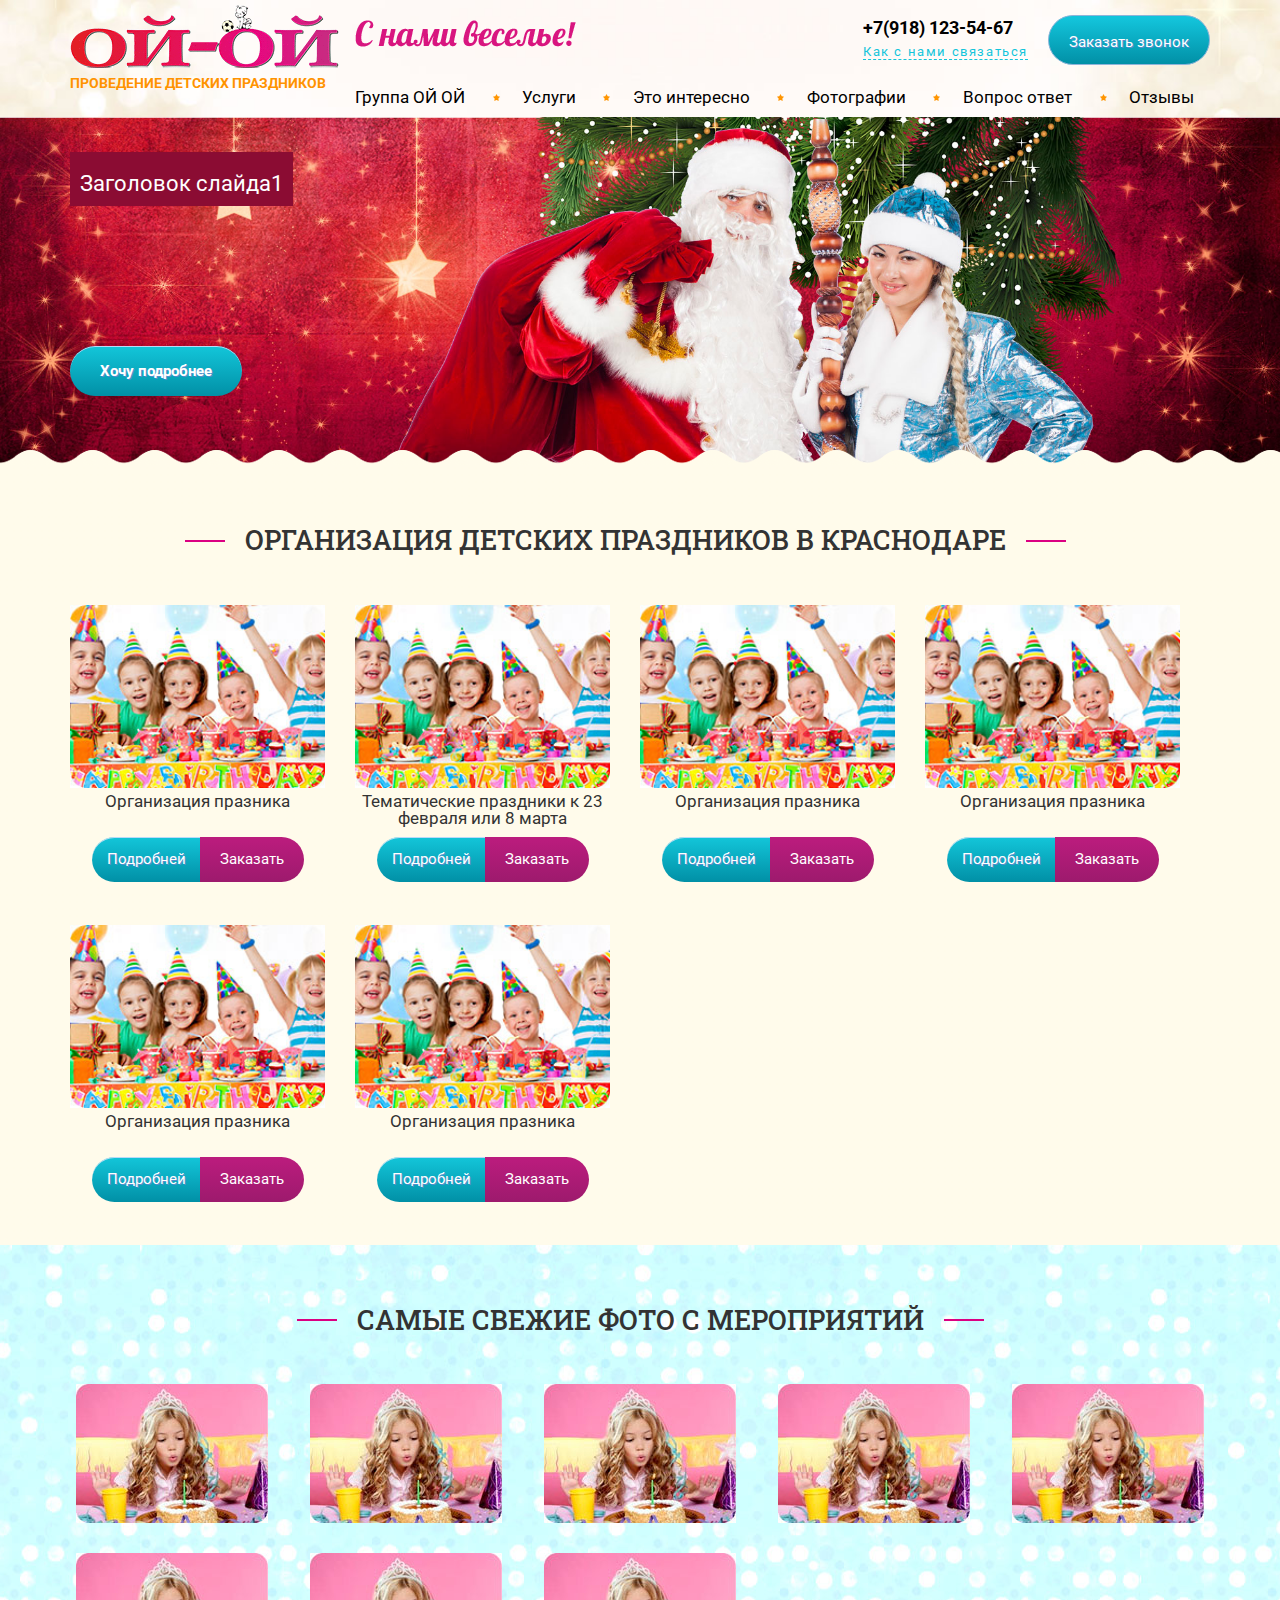
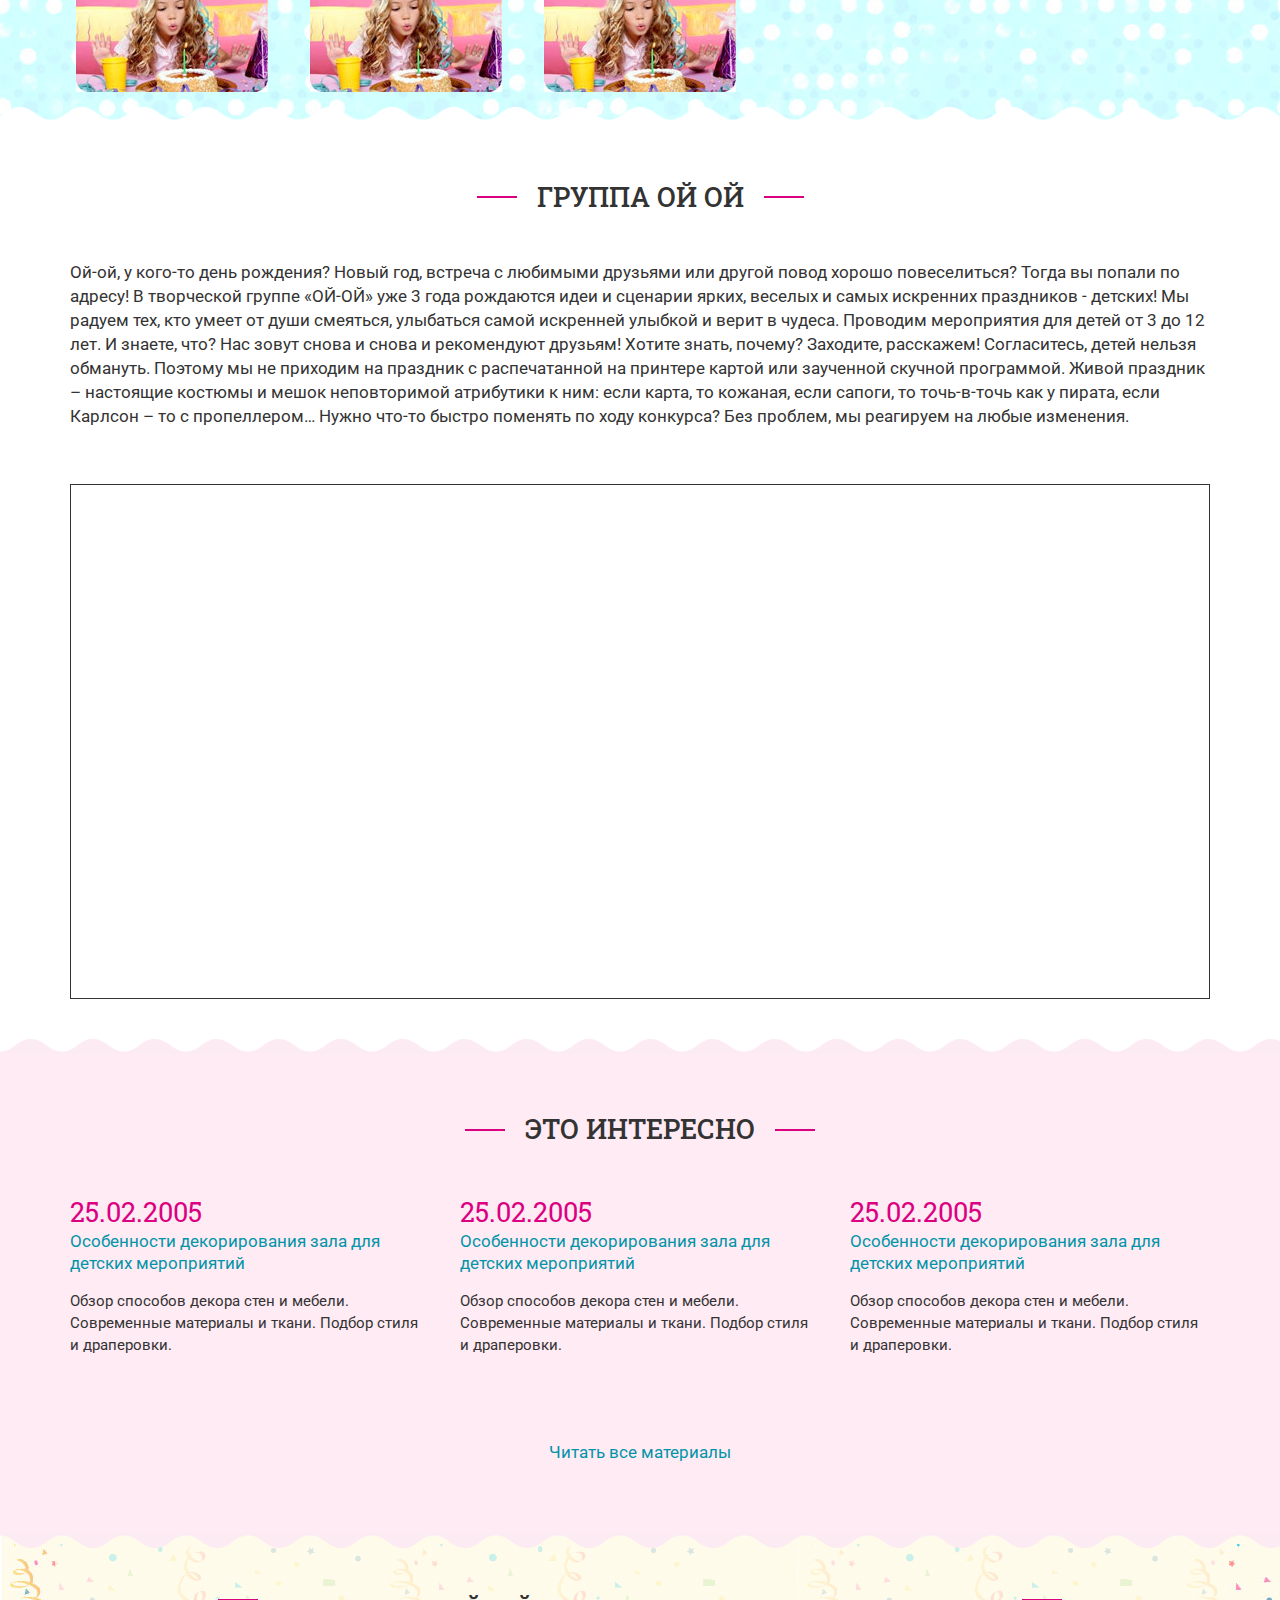
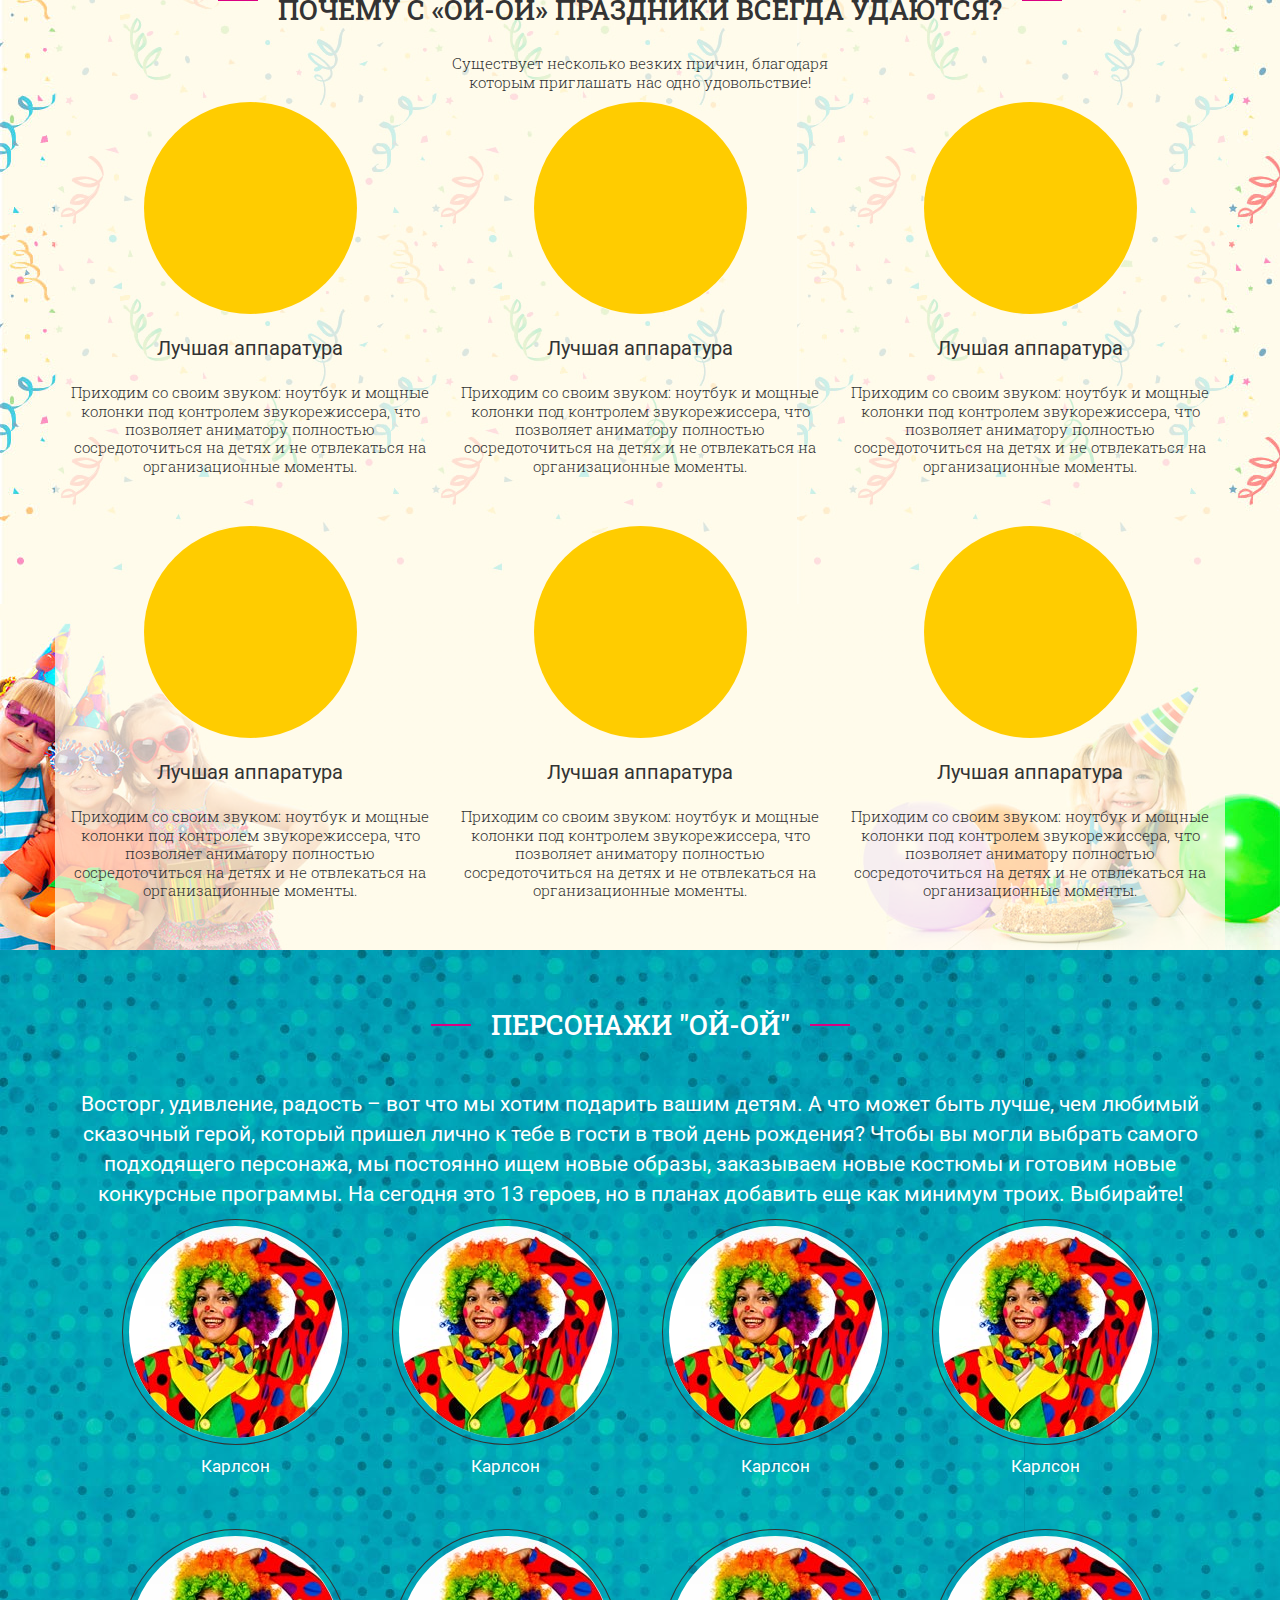
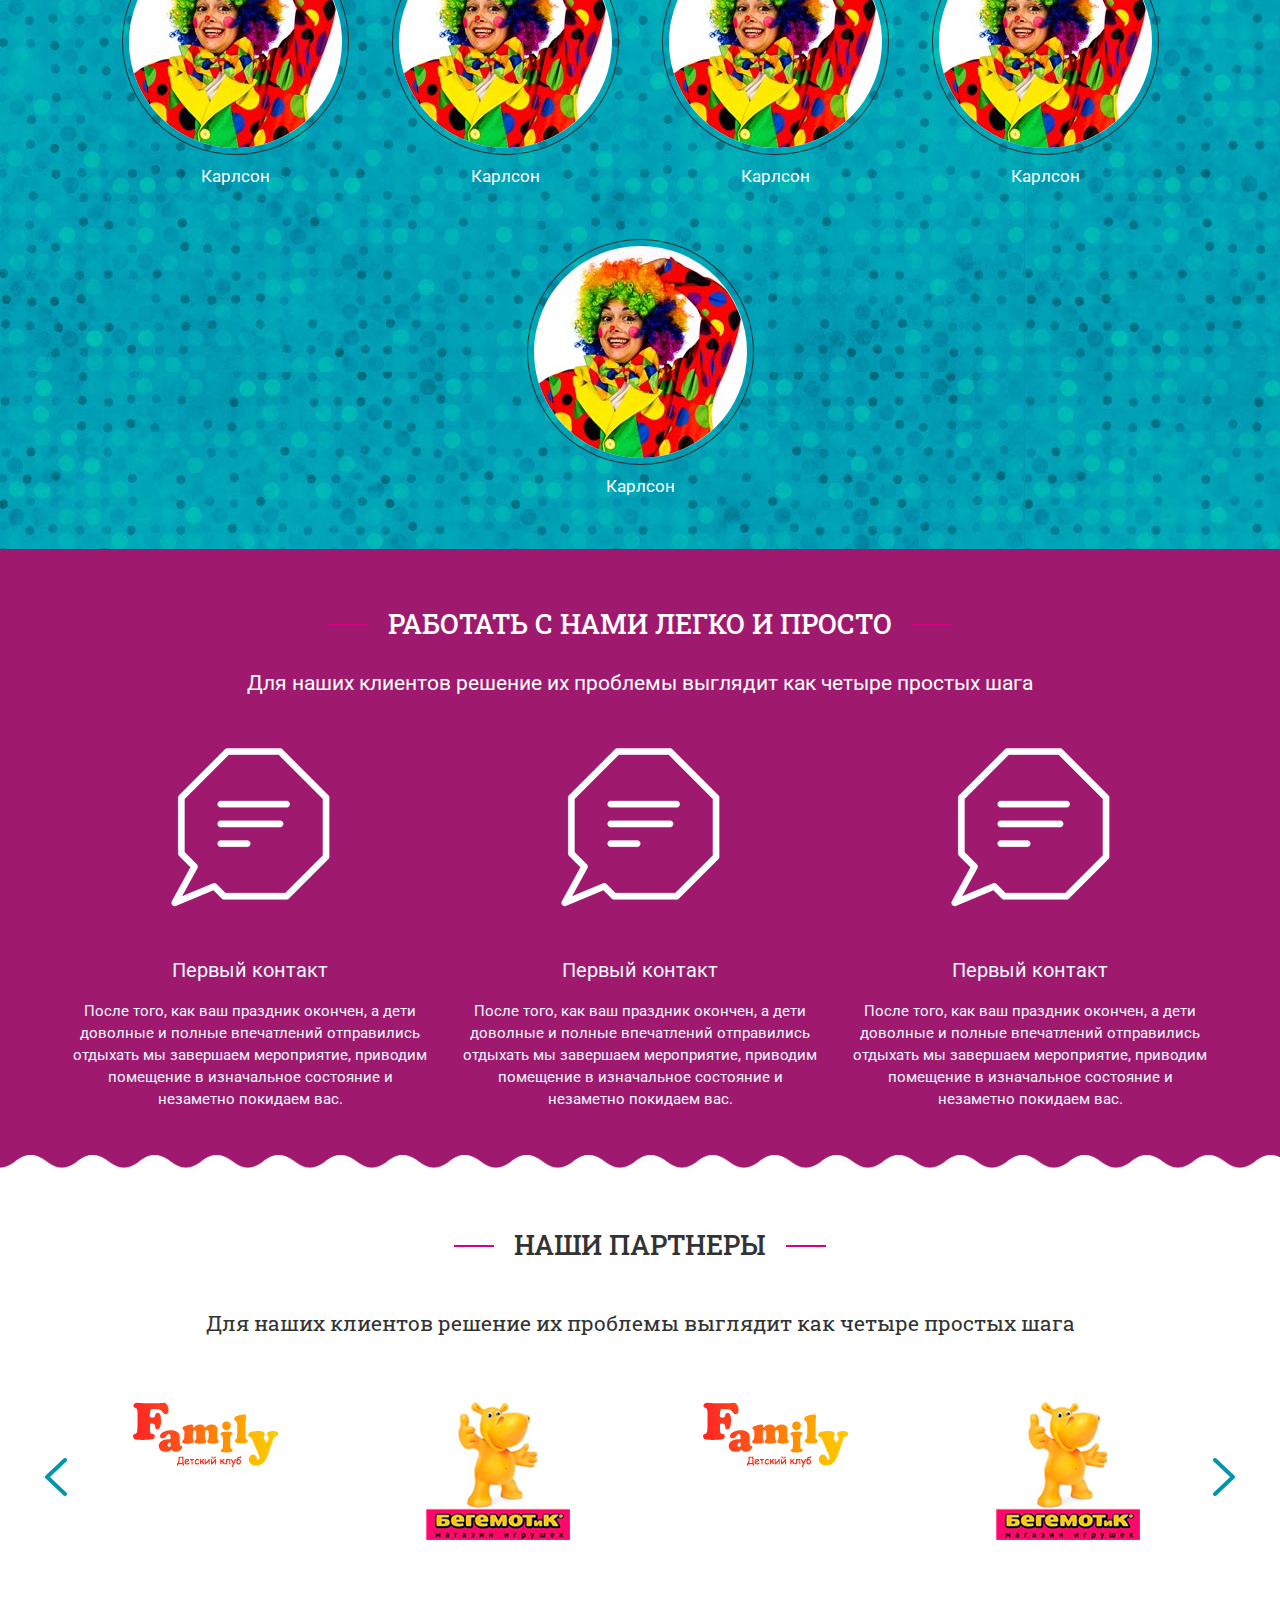
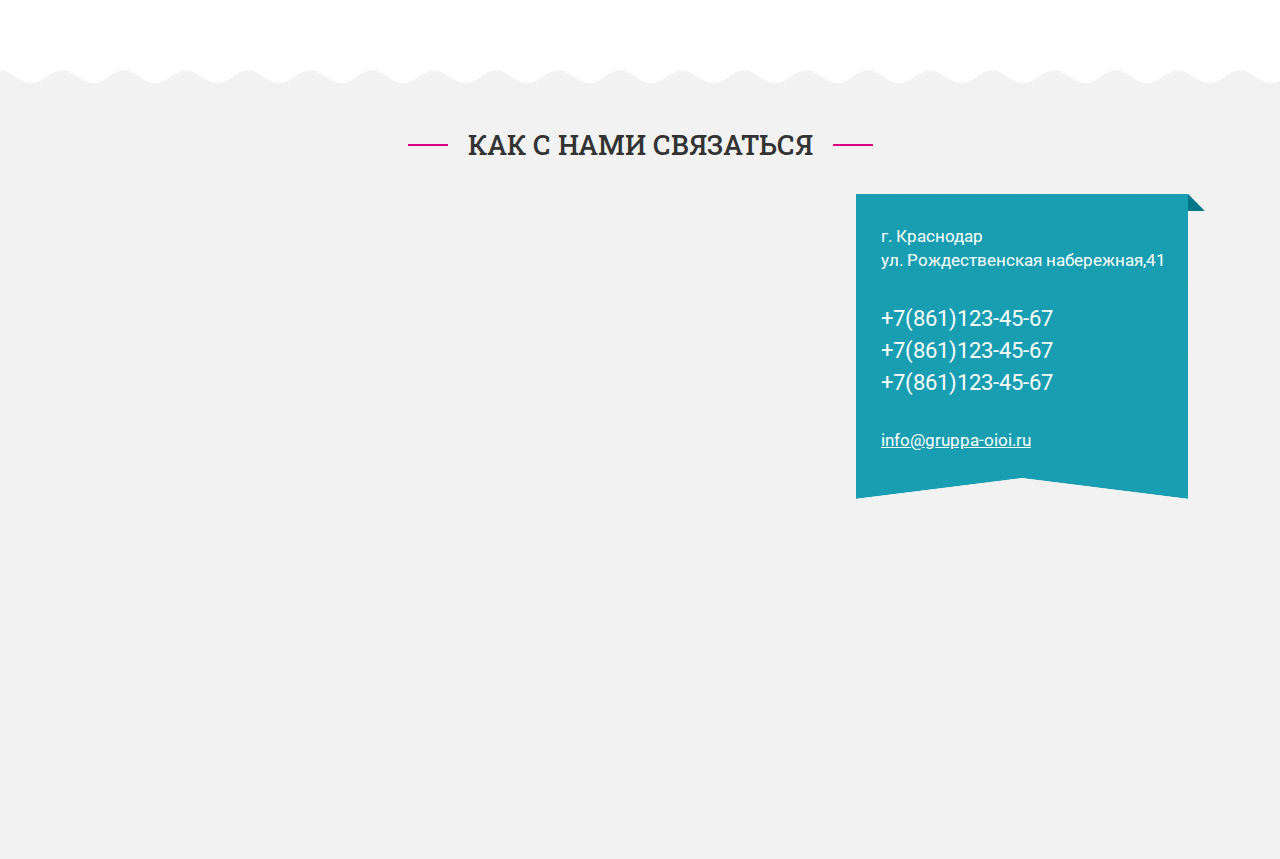
==== index.html @ 69d54177 "work" ====
<!DOCTYPE html>
<html lang="en">
  <head>
    <meta charset="utf-8">
    <meta http-equiv="X-UA-Compatible" content="IE=edge">
    <meta name="viewport" content="width=device-width, initial-scale=1">
    <!-- The above 3 meta tags *must* come first in the head; any other head content must come *after* these tags -->
    <title>Bootstrap 101 Template</title>
	<script src="js/jquery-2.1.4.min.js"></script>
	<script src="js/swiper.min.js"></script>
	<script src="js/app.js"></script>
	<script src="js/slick.min.js"></script>
    <!-- Bootstrap -->
    <link href="css/bootstrap.min.css" rel="stylesheet">
	<link href="css/style.css" rel="stylesheet">
	<link href="css/swiper.min.css" rel="stylesheet">
	<link href="css/slick.css" rel="stylesheet">
	<link href="css/slick-theme.css" rel="stylesheet">
	<link href='https://fonts.googleapis.com/css?family=Roboto+Slab&subset=latin,cyrillic-ext' rel='stylesheet' type='text/css'>
    <!-- HTML5 shim and Respond.js for IE8 support of HTML5 elements and media queries -->
    <!-- WARNING: Respond.js doesn't work if you view the page via file:// -->
    <!--[if lt IE 9]>
      <script src="https://oss.maxcdn.com/html5shiv/3.7.2/html5shiv.min.js"></script>
      <script src="https://oss.maxcdn.com/respond/1.4.2/respond.min.js"></script>
    <![endif]-->
	<link href='https://fonts.googleapis.com/css?family=Roboto:400,300,500,700&subset=latin,cyrillic-ext' rel='stylesheet' type='text/css'>
  </head>
  <body>
	<header>
		<div class="containter-fluid top-section">
			<div class="container">
				<div class="row">
					<div class="col-md-12">
						<div class="top-wrapper">
							<div class="log-wrapper">
								<a href="/" title="Ой Ой">
									<img class="logo" src="/images/logo.png" alt="ОЙ ОЙ">
									<strong class="logo-text">проведение детских праздников</strong>
								</a>
							</div>
							<div class="log-right-wrapper">
								<div class="top-content-wrapper">
									<button id="show-menu">Меню</button>
									<div class="left-contact">
										<img class="slogan" src="/images/slogan.png" alt="C нами веселей!">
									</div>
									<div class="right-contacnt">
										<div class="contact-left-wrapper">
										<!--start include area phone number-->
											<div class="phone-number">+7(918) 123-54-67</div>
											<div class="how-to-feedback"><a href="#" title="Как с нами связаться">Как с нами связаться</a></div>
										<!--end include area phone numpber-->
										</div>
										<!--start component callback-->
											<div class="callback-module">
												<button class="callback-btn">Заказать звонок</button>
											</div>
										<!--end compnent callback-->
									</div>
								</div>
								<!--start companent menu-->
									<nav>
										<ul class="top-menu">
											<li><a href="/" title="#">Группа ОЙ ОЙ</a></li>
											<li><a href="/" title="#">Услуги</a></li>
											<li><a href="/" title="#">Это интересно</a></li>
											<li><a href="/" title="#">Фотографии</a></li>
											<li><a href="/" title="#">Вопрос ответ</a></li>
											<li><a href="/" title="#">Отзывы</a></li>
										</ul>
									</nav>
								<!--end compontent menu-->
							</div>
						</div>
					</div>
				</div>
			</div>
		</div>
	</header>
	<!--start component main-slider-->
	<div class="container-fluid slider-container">
		<div class="row">
			<div class="swiper-container">
				<div class="swiper-wrapper">
					<div class="swiper-slide">
						<div class="slide-head">
						  <h2>Заголовок слайда1</h2>
						</div>
						<a class="see-detail" href="#" title="Подробнее">Хочу подробнее</a>
						<div style="background: rgba(0, 0, 0, 0) url(/images/slide-1.jpg) no-repeat scroll top center / cover ;height: 100%;width: 100%;"> </div>
					  </div>

					  <div class="swiper-slide">
						<div class="slide-head">
						  <h2>Заголовок слайда1</h2>
						</div>
						<a class="see-detail" href="#" title="Подробнее">Хочу подробнее</a>
						<div style="background: rgba(0, 0, 0, 0) url(/images/slide-1.jpg) no-repeat scroll top center / cover ;height: 100%;width: 100%;"> </div>
					  </div>

				  </div>
				  <!--
				  <div class="swiper-button-next"></div>
				  <div class="swiper-button-prev"></div>
				  -->
			</div>
				<script>
					$(document).ready(function(){
					  var swiper = new Swiper('.swiper-container', {

					  });
					})
				  </script>
		</div>
	</div>
	<!--end component main-slider -->
	<!--start component order-list -->
	<div class="container-fluid order-wrapper">
		<div class="container">
			<div class="row">
				<div class="col-md-12">
					<h1 class="order-header">Организация детских праздников в краснодаре</h1>
				</div>
			</div>
			<div class="row order-list-wrapper">
				<!--foreach $arResult-->
				<div class="col-md-3 col-sm-4 col-xs-6 col-xsm">
					<div class="order-list-cell">
						<a href="#" title="#"><img src="/images/item.jpg" alt="#"></a>
						<span class="order-list-name">Организация празника</span>
						<ul class="order-button-wrapper">
							<li class="order-detail"><a href="#" title="#">Подробней</a></li>
							<li class="order-send"><a href="#" title="#">Заказать</a></li>
						</ul>
					</div>
				</div>
				<div class="col-md-3 col-sm-4 col-xs-6 col-xsm">
					<div class="order-list-cell">
						<a href="#" title="#"><img src="/images/item.jpg" alt="#"></a>
						<span class="order-list-name">Тематические праздники к 23 февраля или 8 марта</span>
						<ul class="order-button-wrapper">
							<li class="order-detail"><a href="#" title="#">Подробней</a></li>
							<li class="order-send"><a href="#" title="#">Заказать</a></li>
						</ul>
					</div>
				</div>
				<div class="col-md-3 col-sm-4 col-xs-6 col-xsm">
					<div class="order-list-cell">
						<a href="#" title="#"><img src="/images/item.jpg" alt="#"></a>
						<span class="order-list-name">Организация празника</span>
						<ul class="order-button-wrapper">
							<li class="order-detail"><a href="#" title="#">Подробней</a></li>
							<li class="order-send"><a href="#" title="#">Заказать</a></li>
						</ul>
					</div>
				</div>
				<div class="col-md-3 col-sm-4 col-xs-6 col-xsm">
					<div class="order-list-cell">
						<a href="#" title="#"><img src="/images/item.jpg" alt="#"></a>
						<span class="order-list-name">Организация празника</span>
						<ul class="order-button-wrapper">
							<li class="order-detail"><a href="#" title="#">Подробней</a></li>
							<li class="order-send"><a href="#" title="#">Заказать</a></li>
						</ul>
					</div>
				</div>
				<div class="col-md-3 col-sm-4 col-xs-6 col-xsm">
					<div class="order-list-cell">
						<a href="#" title="#"><img src="/images/item.jpg" alt="#"></a>
						<span class="order-list-name">Организация празника</span>
						<ul class="order-button-wrapper">
							<li class="order-detail"><a href="#" title="#">Подробней</a></li>
							<li class="order-send"><a href="#" title="#">Заказать</a></li>
						</ul>
					</div>
				</div>
				<div class="col-md-3 col-sm-4 col-xs-6 col-xsm">
					<div class="order-list-cell">
						<a href="#" title="#"><img src="/images/item.jpg" alt="#"></a>
						<span class="order-list-name">Организация празника</span>
						<ul class="order-button-wrapper">
							<li class="order-detail"><a href="#" title="#">Подробней</a></li>
							<li class="order-send"><a href="#" title="#">Заказать</a></li>
						</ul>
					</div>
				</div>
				<!--endforeach-->
			</div>
		</div>
	</div>
	<!--end component order-list -->
	
	<!--start component last photo-->
	<div class="container-fluid last-photo-wrapper">
		<div class="container">
			<div class="row">
				<div class="col-md-12">
					<h1 class="order-header">Самые свежие фото с мероприятий</h1>
				</div>
			</div>
			<div class="row">
				<!--start foreach $arResult-->
				<div class="col-lg-1-5 col-md-3 col-sm-4 col-xs-6 col-xsm">
					<div class="last-photo-cell">
						<a href="#" title="#"><img src="/images/photo.jpg" alt="#"></a>
					</div>
				</div>
				<div class="col-lg-1-5 col-md-3 col-sm-4 col-xs-6 col-xsm">
					<div class="last-photo-cell">
						<a href="#" title="#"><img src="/images/photo.jpg" alt="#"></a>
					</div>
				</div>
				<div class="col-lg-1-5 col-md-3 col-sm-4 col-xs-6 col-xsm">
					<div class="last-photo-cell">
						<a href="#" title="#"><img src="/images/photo.jpg" alt="#"></a>
					</div>
				</div>
				<div class="col-lg-1-5 col-md-3 col-sm-4 col-xs-6 col-xsm">
					<div class="last-photo-cell">
						<a href="#" title="#"><img src="/images/photo.jpg" alt="#"></a>
					</div>
				</div>
				<div class="col-lg-1-5 col-md-3 col-sm-4 col-xs-6 col-xsm">
					<div class="last-photo-cell">
						<a href="#" title="#"><img src="/images/photo.jpg" alt="#"></a>
					</div>
				</div>
				<div class="col-lg-1-5 col-md-3 col-sm-4 col-xs-6 col-xsm">
					<div class="last-photo-cell">
						<a href="#" title="#"><img src="/images/photo.jpg" alt="#"></a>
					</div>
				</div>
				<div class="col-lg-1-5 col-md-3 col-sm-4 col-xs-6 col-xsm">
					<div class="last-photo-cell">
						<a href="#" title="#"><img src="/images/photo.jpg" alt="#"></a>
					</div>
				</div>
				<div class="col-lg-1-5 col-md-3 col-sm-4 col-xs-6 col-xsm">
					<div class="last-photo-cell">
						<a href="#" title="#"><img src="/images/photo.jpg" alt="#"></a>
					</div>
				</div>
				<!--end foreach-->
			</div>
		</div>
	</div>
	<!--end compnent last photo-->
	
	<div class="container">
		<div class="row">
			<div class="col-md-12 text-center">
				<h1 class="order-header">Группа ОЙ ОЙ</h1>
			</div>
		</div>
		<div class="row">
			<div class="col-md-12 about">
				Ой-ой, у кого-то день рождения? Новый год, встреча с любимыми друзьями или другой повод хорошо повеселиться? Тогда вы попали по адресу! В творческой группе «ОЙ-ОЙ» уже 3 года рождаются идеи и сценарии ярких, веселых и самых искренних праздников - детских! Мы радуем тех, кто умеет от души смеяться, улыбаться самой искренней улыбкой и верит в чудеса. Проводим мероприятия для детей от 3 до 12 лет. И знаете, что? Нас зовут снова и снова и рекомендуют друзьям! Хотите знать, почему? Заходите, расскажем!
Согласитесь, детей нельзя обмануть. Поэтому мы не приходим на праздник с распечатанной на принтере картой или заученной скучной программой. Живой праздник – настоящие костюмы и мешок неповторимой атрибутики к ним: если карта, то кожаная, если сапоги, то точь-в-точь как у пирата, если Карлсон – то с пропеллером… Нужно что-то быстро поменять по ходу конкурса? Без проблем, мы реагируем на любые изменения.

			</div>
		</div>
		<div class="row video-wrapper">
			<div class="col-md-12">
				<div class="video-cell">
				</div>
			</div>
		</div>
	</div>
	
	<!--start component interesting list-->
	<div class="container-fluid interesting-wrapper">
		<div class="container">
			<div class="row">
				<div class="col-md-12 text-center">
					<h1 class="order-header">Это интересно</h1>
				</div>
			</div>
			<div class="row">
				<!--foreach $arResult-->
				<div class="col-md-4">
					<ul class="interesting-cell">
						<li><span class="i-date">25.02.2005</span></li>
						<li><a href="#" title="#">Особенности декорирования зала для детских мероприятий</a></li>
						<li class="i-text">Обзор способов декора стен и мебели. Современные материалы и ткани. Подбор стиля и драперовки.</li>
					</ul>
				</div>
				<div class="col-md-4">
					<ul class="interesting-cell">
						<li><span class="i-date">25.02.2005</span></li>
						<li><a href="#" title="#">Особенности декорирования зала для детских мероприятий</a></li>
						<li class="i-text">Обзор способов декора стен и мебели. Современные материалы и ткани. Подбор стиля и драперовки.</li>
					</ul>
				</div>
				<div class="col-md-4">
					<ul class="interesting-cell">
						<li><span class="i-date">25.02.2005</span></li>
						<li><a href="#" title="#">Особенности декорирования зала для детских мероприятий</a></li>
						<li class="i-text">Обзор способов декора стен и мебели. Современные материалы и ткани. Подбор стиля и драперовки.</li>
					</ul>
				</div>
				<!--end foreach-->
			</div>
			<div class="row">
				<div class="col-md-12 text-center">
					<a href="#" class="read-all" title="#">Читать все материалы</a>
				</div>
			</div>
		</div>
	</div>
	<!--end component interesting list-->
	
	<!--start component why wee list-->
	<div class="container-fluid why-wee-wrapper">
		<div class="container">
			<div class="row">
				<div class="col-md-12 text-center">
					<h1 class="order-header">ПОЧЕМУ С «ОЙ-ОЙ» ПРАЗДНИКИ ВСЕГДА УДАЮТСЯ?</h1>
				</div>
			</div>
			<div class="row">
				<div class="col-md-12 text-center">
					<p class="why-wee-text">Существует несколько везких причин, благодаря<br> которым приглашать нас одно удовольствие!</p>
				</div>
			</div>
			<div class="row">
				<!--foreach $arResult-->
				<div class="col-md-4 col-sm-6">
					<div class="why-wee-cell">
						<ul>
							<li class="why-wee-img"><img src="/images/why-wee-img.jpg" alt="#"></li>
							<li class="why-wee-name">Лучшая аппаратура</li>
							<li class="why-wee-text">Приходим со своим звуком: ноутбук и мощные колонки под контролем звукорежиссера, что позволяет аниматору полностью сосредоточиться на детях и не отвлекаться на организационные моменты.</li>
						</ul>
					</div>
				</div>
				<div class="col-md-4 col-sm-6">
					<div class="why-wee-cell">
						<ul>
							<li class="why-wee-img"><img src="/images/why-wee-img.jpg" alt="#"></li>
							<li class="why-wee-name">Лучшая аппаратура</li>
							<li class="why-wee-text">Приходим со своим звуком: ноутбук и мощные колонки под контролем звукорежиссера, что позволяет аниматору полностью сосредоточиться на детях и не отвлекаться на организационные моменты.</li>
						</ul>
					</div>
				</div>
				<div class="col-md-4 col-sm-6">
					<div class="why-wee-cell">
						<ul>
							<li class="why-wee-img"><img src="/images/why-wee-img.jpg" alt="#"></li>
							<li class="why-wee-name">Лучшая аппаратура</li>
							<li class="why-wee-text">Приходим со своим звуком: ноутбук и мощные колонки под контролем звукорежиссера, что позволяет аниматору полностью сосредоточиться на детях и не отвлекаться на организационные моменты.</li>
						</ul>
					</div>
				</div>
				<div class="col-md-4 col-sm-6">
					<div class="why-wee-cell">
						<ul>
							<li class="why-wee-img"><img src="/images/why-wee-img.jpg" alt="#"></li>
							<li class="why-wee-name">Лучшая аппаратура</li>
							<li class="why-wee-text">Приходим со своим звуком: ноутбук и мощные колонки под контролем звукорежиссера, что позволяет аниматору полностью сосредоточиться на детях и не отвлекаться на организационные моменты.</li>
						</ul>
					</div>
				</div>
				<div class="col-md-4 col-sm-6">
					<div class="why-wee-cell">
						<ul>
							<li class="why-wee-img"><img src="/images/why-wee-img.jpg" alt="#"></li>
							<li class="why-wee-name">Лучшая аппаратура</li>
							<li class="why-wee-text">Приходим со своим звуком: ноутбук и мощные колонки под контролем звукорежиссера, что позволяет аниматору полностью сосредоточиться на детях и не отвлекаться на организационные моменты.</li>
						</ul>
					</div>
				</div>
				<div class="col-md-4 col-sm-6">
					<div class="why-wee-cell">
						<ul>
							<li class="why-wee-img"><img src="/images/why-wee-img.jpg" alt="#"></li>
							<li class="why-wee-name">Лучшая аппаратура</li>
							<li class="why-wee-text">Приходим со своим звуком: ноутбук и мощные колонки под контролем звукорежиссера, что позволяет аниматору полностью сосредоточиться на детях и не отвлекаться на организационные моменты.</li>
						</ul>
					</div>
				</div>
				<!--endforeach-->
			</div>
		</div>
	</div>
	<!--end component why wee list-->
	
	<!--start component person list-->
	<div class="container-fluid person-list-wrapper">
		<div class="container">
			<div class="row">
				<div class="col-md-12 text-center">
					<h1 class="order-header">Персонажи "ОЙ-ОЙ"</h1>
				</div>
			</div>
			<div class="row">
				<div class="col-md-12 text-center">
					<p class="person-text">Восторг, удивление, радость – вот что мы хотим подарить вашим детям. А что может быть лучше, чем любимый сказочный герой, который пришел лично к тебе в гости в твой день рождения? Чтобы вы могли выбрать самого подходящего персонажа, мы постоянно ищем новые образы, заказываем новые костюмы и готовим новые конкурсные программы. На сегодня это 13 героев, но в  планах добавить еще как минимум троих. Выбирайте!</p>
				</div>
			</div>
			<div class="row">
				<div class="col-md-12">
					<!--foreach $arResult-->
					<ul class="person-list">
						<li class="person-img"><img src="/images/person.jpg" alt="#"></li>
						<li class="person-name">Карлсон</li>
					</ul>
					<ul class="person-list">
						<li class="person-img"><img src="/images/person.jpg" alt="#"></li>
						<li class="person-name">Карлсон</li>
					</ul>
					<ul class="person-list">
						<li class="person-img"><img src="/images/person.jpg" alt="#"></li>
						<li class="person-name">Карлсон</li>
					</ul>
					<ul class="person-list">
						<li class="person-img"><img src="/images/person.jpg" alt="#"></li>
						<li class="person-name">Карлсон</li>
					</ul>
					<ul class="person-list">
						<li class="person-img"><img src="/images/person.jpg" alt="#"></li>
						<li class="person-name">Карлсон</li>
					</ul>
					<ul class="person-list">
						<li class="person-img"><img src="/images/person.jpg" alt="#"></li>
						<li class="person-name">Карлсон</li>
					</ul>
					<ul class="person-list">
						<li class="person-img"><img src="/images/person.jpg" alt="#"></li>
						<li class="person-name">Карлсон</li>
					</ul>
					<ul class="person-list">
						<li class="person-img"><img src="/images/person.jpg" alt="#"></li>
						<li class="person-name">Карлсон</li>
					</ul>
					<ul class="person-list">
						<li class="person-img"><img src="/images/person.jpg" alt="#"></li>
						<li class="person-name">Карлсон</li>
					</ul>
					<!--end foreach-->
				</div>
			</div>
		</div>
	</div>
	<!--end component person list-->
	
	<!--start component work with us-->
	<div class="container-fluid with-us-wrapper">
		<div class="container">
			<div class="row">
				<div class="col-md-12 text-center">
					<h1 class="order-header">Работать с нами легко и просто</h1>
				</div>
			</div>
			<div class="row">
				<div class="col-md-12 text-center">
					<p class="person-text">Для наших клиентов решение их проблемы выглядит как четыре простых шага</p>
				</div>
			</div>
			<div class="row">
				<!--foreach $arResult-->
				<div class="col-md-4">
					<div class="with-us-cell">
						<ul>
							<li class="with-us-img"><img src="/images/with-us.png" alt="#"></li>
							<li class="with-us-name">Первый контакт</li>
							<li class="with-us-text">После того, как ваш праздник окончен, а дети доволные и полные впечатлений отправились отдыхать мы завершаем мероприятие, приводим помещение в изначальное состояние и незаметно покидаем вас.</li>
						</ul>
					</div>
				</div>
				<div class="col-md-4">
					<div class="with-us-cell">
						<ul>
							<li class="with-us-img"><img src="/images/with-us.png" alt="#"></li>
							<li class="with-us-name">Первый контакт</li>
							<li class="with-us-text">После того, как ваш праздник окончен, а дети доволные и полные впечатлений отправились отдыхать мы завершаем мероприятие, приводим помещение в изначальное состояние и незаметно покидаем вас.</li>
						</ul>
					</div>
				</div>
				<div class="col-md-4">
					<div class="with-us-cell">
						<ul>
							<li class="with-us-img"><img src="/images/with-us.png" alt="#"></li>
							<li class="with-us-name">Первый контакт</li>
							<li class="with-us-text">После того, как ваш праздник окончен, а дети доволные и полные впечатлений отправились отдыхать мы завершаем мероприятие, приводим помещение в изначальное состояние и незаметно покидаем вас.</li>
						</ul>
					</div>
				</div>
				<!--endforeach-->
			</div>
		</div>
	</div>
	<!--end component work with us-->
	
	<!--start component paher-->
<div class="container-fluid pahter-wrapper">
		<div class="container">
			<div class="row">
				<div class="col-md-12 text-center">
					<h1 class="order-header">Наши партнеры</h1>
				</div>
			</div>
			<div class="row">
				<div class="col-md-12 text-center">
					<p class="pahter-text">Для наших клиентов решение их проблемы выглядит как четыре простых шага</p>
				</div>
			</div>
			<div class="row slider-mini-wrapper">
				<div class="col-md-12">
					<div class="slider-mini">
						<div><img src="/images/sl-1.png" alt="#"></div>
						<div><img src="/images/sl-2.png" alt="#"></div>
						<div><img src="/images/sl-1.png" alt="#"></div>
						<div><img src="/images/sl-2.png" alt="#"></div>
						<div><img src="/images/sl-2.png" alt="#"></div>
						<div><img src="/images/sl-1.png" alt="#"></div>						
				  </div>
				</div>
			</div>
		</div>
	</div>
	<!--start component pather-->
	
	<!--start map section-->
	<div class="container-fluid map-wrapper">
		<div class="container">
			<div class="row">
				<div class="col-md-12 text-center">
					<h1 class="order-header">Как с нами связаться</h1>
					<div class="map-bage">
						<ul>
							<li>г. Краснодар<br>ул. Рождественская набережная,41</li>
							<li>+7(861)123-45-67</li>
							<li>+7(861)123-45-67</li>
							<li>+7(861)123-45-67</li>
							<li><a href="mailto:info@gruppa-oioi.ru">info@gruppa-oioi.ru</a></li>
						</ul>
					</div>
				</div>
			</div>
		</div>
		<div class="row">
			<div id="map">
			</div>
		</div>

		<!--<script src="https://api-maps.yandex.ru/2.1/?lang=ru_RU" type="text/javascript"></script>-->
		<script type="text/javascript">
				//ymaps.ready(init);
				var myMap, 
					myPlacemark;

				function init(){ 
					myMap = new ymaps.Map("map", {
						center: [45.03098630, 38.92131550],
						zoom: 15
					}); 
					
					myPlacemark = new ymaps.Placemark([45.03098630, 38.92131550], {
						hintContent: 'Наш офис',
						balloonContent: 'Здесь наш офис'
					});
					
					myMap.geoObjects.add(myPlacemark);
					myMap.controls.add(new ymaps.control.ZoomControl());
					myMap.behaviors.disable('scrollZoom');
					myMap.controls.remove('searchControl');
					myMap.controls.remove('trafficControl');
					myMap.controls.remove('fullscreenControl');
					myMap.controls.remove('geolocationControl');
					myMap.controls.remove('layerControl');
				}
		</script>
	</div>
	<!--end map section-->
	
  </body>
</html>
---- css/style.css ----
body{
	font-family: 'Roboto', sans-serif;
	color:000;
}
.text-center{
	text-align:center;
}
.top-section {
	background-color: #fcf8f6;
    background-image:  url('/images/top-bg.jpg');
    background-position: center center;
    background-repeat:  no-repeat;
	height:117px;
	background-size: cover;
}
.slogan {
    padding-top: 20px;
}
.logo{
	padding-top:5px;
	margin-bottom:5px;
}
.logo-text{
	color:#ff9300;
	text-transform:uppercase;
	font-size:1em;
}
.log-wrapper {
    padding: 0;
}
.log-wrapper {
    float: left;
    width: 25%;
}
.log-right-wrapper {
    float: right;
    width: 75%;
}
.right-contacnt::after {
    clear: both;
    content: "";
    display: block;
}
.left-contact {
    display: inline-block;
}
.top-content-wrapper{
	margin-bottom:20px;
}
.callback-btn {
	background:-webkit-gradient( linear, left top, left bottom, color-stop(0.05, #13c4db), color-stop(1, #0190a6) );
	background:-moz-linear-gradient( center top, #13c4db 5%, #0190a6 100% );
	filter:progid:DXImageTransform.Microsoft.gradient(startColorstr='#13c4db', endColorstr='#0190a6');
	background-color:#13c4db;
	-webkit-border-top-left-radius:27px;
	-moz-border-radius-topleft:27px;
	border-top-left-radius:27px;
	-webkit-border-top-right-radius:27px;
	-moz-border-radius-topright:27px;
	border-top-right-radius:27px;
	-webkit-border-bottom-right-radius:27px;
	-moz-border-radius-bottomright:27px;
	border-bottom-right-radius:27px;
	-webkit-border-bottom-left-radius:27px;
	-moz-border-radius-bottomleft:27px;
	border-bottom-left-radius:27px;
	text-indent:0;
	border:1px solid #8fb4d9;
	display:inline-block;
	color:#ffffff;
	font-size:15px;
	font-weight:normal;
	font-style:normal;
	height:50px;
	line-height:50px;
	text-decoration:none;
	text-align:center;
	text-shadow:1px 1px 0px #528ecc;
	padding-left:20px;
	padding-right:20px
}
.contact-left-wrapper {
    float: left;
    padding-right: 20px;
}
.top-content-wrapper::after {
    clear: both;
    content: "";
    display: block;
}
.right-contacnt {
    float: right;
    padding-top: 15px;
}
.phone-number{
	font-size:1.3em;
	font-weight:700;
	color:#000;
}
.how-to-feedback a {
	border-bottom: 1px dashed;
    color: #13c5db;
    font-family: Roboto;
    font-size: 0.9em;
    letter-spacing: calc(1.6px);
}
/**start callack**/
.callback-btn:hover {
	background:-webkit-gradient( linear, left top, left bottom, color-stop(0.05, #0190a6), color-stop(1, #13c4db) );
	background:-moz-linear-gradient( center top, #0190a6 5%, #13c4db 100% );
	filter:progid:DXImageTransform.Microsoft.gradient(startColorstr='#0190a6', endColorstr='#13c4db');
	background-color:#0190a6;
}
.callback-btn:active {
	position:relative;
	top:1px;
}
.callback-module {
    float: right;
}
/*end callback*/
.top-wrapper::after {
    clear: both;
    content: "";
    display: block;
}

#show-menu{
    margin-top: 5px;
	display:none;
	background:-webkit-gradient( linear, left top, left bottom, color-stop(0.05, #13c4db), color-stop(1, #0190a6) );
	background:-moz-linear-gradient( center top, #13c4db 5%, #0190a6 100% );
	filter:progid:DXImageTransform.Microsoft.gradient(startColorstr='#13c4db', endColorstr='#0190a6');
	background-color:#13c4db;
	-webkit-border-top-left-radius:27px;
	-moz-border-radius-topleft:27px;
	border-top-left-radius:27px;
	-webkit-border-top-right-radius:27px;
	-moz-border-radius-topright:27px;
	border-top-right-radius:27px;
	-webkit-border-bottom-right-radius:27px;
	-moz-border-radius-bottomright:27px;
	border-bottom-right-radius:27px;
	-webkit-border-bottom-left-radius:27px;
	-moz-border-radius-bottomleft:27px;
	border-bottom-left-radius:27px;
	text-indent:0;
	border:1px solid #8fb4d9;
	color:#ffffff;
	font-size:15px;
	font-weight:normal;
	font-style:normal;
	height:30px;
	line-height:30px;
	text-decoration:none;
	text-align:center;
	text-shadow:1px 1px 0px #528ecc;
	padding-left:15px;
	padding-right:15px
}
#show-menu:hover {
	background:-webkit-gradient( linear, left top, left bottom, color-stop(0.05, #0190a6), color-stop(1, #13c4db) );
	background:-moz-linear-gradient( center top, #0190a6 5%, #13c4db 100% );
	filter:progid:DXImageTransform.Microsoft.gradient(startColorstr='#0190a6', endColorstr='#13c4db');
	background-color:#0190a6;
}
/**start component top menu**/
.top-menu {
    margin: 0;
    padding: 0;
}
.top-menu li {
	display: inline-block;
    padding-left: 27px;
    padding-right: 27px;
	position:relative;
}
.top-menu li:after{
	background: rgba(0, 0, 0, 0) url("/images/star.png") no-repeat scroll center center;
    content: "";
    display: block;
    height: 7px;
    left: -2%;
    position: absolute;
    top: 9px;
    width: 7px;
}
.top-menu li:first-child:after{
	display:none;
}
.top-menu li:first-child{
	padding-left:0px;
}
.top-menu li:last-child{
	padding-right:0px;
}
.top-menu li a{
	font-size:1.21em;
	color:#000;
}
/**end component top menu**/

/**start slider component**/
.slider-container>.row{
	margin:0px;
	padding:0px;
}

.slider-container{
	margin:0px;
	padding:0px;
    width: 100%;
    position: relative;
}
.swiper-container {
    width: 100%;
    height: 511px;
}
.container-fluid.slider-container::after {
	background: rgba(0, 0, 0, 0) url("/images/border-order.png") repeat-x scroll 0 0;
    bottom: 0px;
    content: "";
    display: block;
    height: 15px;
    position: absolute;
    width: 100%;
    z-index: 1;
}
.swiper-slide {
    text-align: center;
    font-size: 18px;
    background: #fff;
    /* Center slide text vertically */
    display: -webkit-box;
    display: -ms-flexbox;
    display: -webkit-flex;
    display: flex;
    -webkit-box-pack: center;
    -ms-flex-pack: center;
    -webkit-justify-content: center;
    justify-content: center;
    -webkit-box-align: center;
    -ms-flex-align: center;
    -webkit-align-items: center;
    align-items: center;
}
.slide-head {
    background: #8b0c33;;
    left: 30%;
    position: absolute;
    top: 10%;
    padding-left: 10px;
    padding-right: 10px;
	color:#fff;
}

.see-detail {
    position: absolute;
     bottom: 20%;
	-moz-box-shadow:inset 0px 1px 0px 0px #bbdaf7;
	-webkit-box-shadow:inset 0px 1px 0px 0px #bbdaf7;
	box-shadow:inset 0px 1px 0px 0px #bbdaf7;
	background:-webkit-gradient( linear, left top, left bottom, color-stop(0.05, #12c3d7), color-stop(1, #0190a6) );
	background:-moz-linear-gradient( center top, #12c3d7 5%, #0190a6 100% );
	filter:progid:DXImageTransform.Microsoft.gradient(startColorstr='#12c3d7', endColorstr='#0190a6');
	background-color:#12c3d7;
	-webkit-border-top-left-radius:42px;
	-moz-border-radius-topleft:42px;
	border-top-left-radius:42px;
	-webkit-border-top-right-radius:42px;
	-moz-border-radius-topright:42px;
	border-top-right-radius:42px;
	-webkit-border-bottom-right-radius:42px;
	-moz-border-radius-bottomright:42px;
	border-bottom-right-radius:42px;
	-webkit-border-bottom-left-radius:42px;
	-moz-border-radius-bottomleft:42px;
	border-bottom-left-radius:42px;
	text-indent:0;
	display:inline-block;
	color:#ffffff;
	font-size:15px;
	font-weight:700;
	font-style:normal;
	height:50px;
	line-height:50px;
	text-decoration:none;
	text-align:center;
	text-shadow:1px 1px 0px #528ecc;
	padding-left:30px;
	padding-right:30px;
}
.see-detail:hover {
	background:-webkit-gradient( linear, left top, left bottom, color-stop(0.05, #0190a6), color-stop(1, #12c3d7) );
	background:-moz-linear-gradient( center top, #0190a6 5%, #12c3d7 100% );
	filter:progid:DXImageTransform.Microsoft.gradient(startColorstr='#0190a6', endColorstr='#12c3d7');
	background-color:#0190a6;
	text-decoration:none;
	color:#fff;
}
.see-detail:active {
	position:relative;
	top:1px;
}
.slide-head h2 {
    font-size: 1.2em;
    font-weight: 400;
}
/* This button was generated using CSSButtonGenerator.com */
/**end slider component**/
.order-header{
	display: inline-block;
    font-family: "Roboto Slab",serif;
    font-size: 1.9em;
    padding-bottom: 40px;
    padding-top: 40px;
    position: relative;
    text-transform: uppercase;
}

.order-header::before {
    background: #db0082 none repeat scroll 0 0;
    content: "";
    display: block;
    height: 2px;
    left: -60px;
    position: absolute;
    top: 50%;
    width: 40px;
}

.order-header::after {
    background: #db0082 none repeat scroll 0 0;
    content: "";
    display: block;
    height: 2px;
    right: -60px;
    position: absolute;
    top: 50%;
    width: 40px;
}
/**start component order-list on main page**/
.order-wrapper{
	background-image:url('/images/bg-clawn.jpg'),url('/images/bg-baloon.jpg'), url('/images/order-bg.png');
	background-repeat:no-repeat, no-repeat, repeat;
	background-position: left bottom, right bottom, center center;
}
.order-wrapper .row {
    width: 100%;
}
.order-list-wrapper{
	text-align:center;
}
.order-button-wrapper{
	margin:0px;
	padding:0px;
}
.order-button-wrapper li{
	display:inline-block;
}
.order-list-cell img{
	width:100%;
}
.order-list-cell{
	margin-bottom:40px;
}
.order-wrapper{
	text-align:center;
}
.order-list-name {
	display: inline-block;
    font-size: 1.2em;
    height: 44px;
    line-height: 1em;
    overflow: hidden;
    padding-top: 5px;
}
.order-list-cell {
    height: 280px;
}
.order-detail a{
	-moz-box-shadow:inset 0px 1px 0px 0px #bbdaf7;
	-webkit-box-shadow:inset 0px 1px 0px 0px #bbdaf7;
	box-shadow:inset 0px 1px 0px 0px #bbdaf7;
	background:-webkit-gradient( linear, left top, left bottom, color-stop(0.05, #12c3d7), color-stop(1, #0190a6) );
	background:-moz-linear-gradient( center top, #12c3d7 5%, #0190a6 100% );
	filter:progid:DXImageTransform.Microsoft.gradient(startColorstr='#12c3d7', endColorstr='#0190a6');
	background-color:#12c3d7;
	text-indent:0;
	display:inline-block;
	color:#ffffff;
	font-size:15px;
	font-weight:400;
	font-style:normal;
	height:45px;
	line-height:45px;
	text-decoration:none;
	text-align:center;
	text-shadow:1px 1px 0px #528ecc;
    padding-left: 15px;
    padding-right: 15px;
	border-radius: 25px 0 0 25px;
	position:relative;
	left:2px;
}
.order-detail a:hover{
	background:-webkit-gradient( linear, left top, left bottom, color-stop(0.05, #0190a6), color-stop(1, #12c3d7) );
	background:-moz-linear-gradient( center top, #0190a6 5%, #12c3d7 100% );
	filter:progid:DXImageTransform.Microsoft.gradient(startColorstr='#0190a6', endColorstr='#12c3d7');
	background-color:#0190a6;
	text-decoration:none;
	color:#fff;
}
.order-send a{
	background:-webkit-gradient( linear, left top, left bottom, color-stop(0.05, #ba1c7d), color-stop(1, #9d1a6d) );
	background:-moz-linear-gradient( center top, #ba1c7d 5%, #9d1a6d 100% );
	filter:progid:DXImageTransform.Microsoft.gradient(startColorstr='#ba1c7d', endColorstr='#9d1a6d');
	background-color:#ba1c7d;
	text-indent:0;
	display:inline-block;
	color:#ffffff;
	font-size:15px;
	font-weight:400;
	font-style:normal;
	height:45px;
	line-height:45px;
	text-decoration:none;
	text-align:center;
	border-radius: 0 25px 25px 0px;
	left: -2px;
    padding-left: 20px;
    padding-right: 20px;
    position: relative;
}
.order-send a:hover{
	background:-webkit-gradient( linear, left top, left bottom, color-stop(0.05, #9d1a6d), color-stop(1, #ba1c7d) );
	background:-moz-linear-gradient( center top, #9d1a6d 5%, #ba1c7d 100% );
	filter:progid:DXImageTransform.Microsoft.gradient(startColorstr='#9d1a6d', endColorstr='#ba1c7d');
	background-color:#9d1a6d;
	background-color:#0190a6;
	text-decoration:none;
	color:#fff;
}
/**end component order-list on main page**/

/**start component last photo on main page**/
.last-photo-wrapper{
	text-align:center;
}
.last-photo-cell {
    margin-bottom: 30px;
}
.last-photo-wrapper {
	background-image: url("/images/border-photo.png"), url("/images/texture.jpg");
    background-position: center bottom;
    background-repeat: repeat-x, repeat;
  
}
/**end componen last photo on main page**/
.about{
	font-size:1.2em;
	font-weight:400;
}
.video-cell{
	margin-bottom:55px;
	margin-top:55px;
	border:1px solid;
	height:515px;
}

/**start interesting component**/
.i-date{
	color:#db0082;
	font-size:1.9em;
	font-family: Roboto Slab;
	margin-bottom:25px;
}
.interesting-cell{
	padding:0px;
	margin:0px;
	list-style:none;
	margin-bottom:85px;
}
.interesting-cell li{
	display:block;
}
.interesting-cell a{
	font-size:1.2em;
	color:#0294a9;
	margin-bottom:15px;
	line-height:1.3em;
	display:inline-block;
}
.i-text{
	font-size:1.1em;
}
.interesting-wrapper{
	background-image: url("/images/i-bg.png");
    background-position: center ;
    background-repeat:  repeat;
	position:relative;
}
.interesting-wrapper::after {
	background: rgba(0, 0, 0, 0) url("/images/border-i.png") repeat-x scroll 0 0;
    content: "";
    display: block;
    height: 20px;
    left: 0;
    position: absolute;
    top: -15px;
    width: 100%;
}
.interesting-wrapper::before {
	background: rgba(0, 0, 0, 0) url("/images/border-i-2.png") repeat-x scroll 0 0;
    content: "";
    display: block;
    height: 20px;
    left: 0;
    position: absolute;
    bottom: -18px;
    width: 100%;
}
.read-all{
	color:#0294a9;
	font-size:1.2em;
	margin-bottom:70px;
	display:inline-block;
}
/**end interesting component**/

/**start component why wee**/
.why-wee-text{
	font-family: "Roboto Slab",serif;
	font-size:1.5em;
	line-height: 1.2em;
}
.why-wee-wrapper{
	background-image: url('/images/why-wee-left-bg.jpg'),
					  url('/images/why-wee-right-bg.jpg'),
					  url('/images/why-wee-particle-left-bg.jpg'),
					  url('/images/why-wee-particle-rigth-bg.jpg'),
					  url('/images/order-bg.png');
	background-position: left bottom, right bottom,left top, right top, center center;
    background-repeat: no-repeat, no-repeat, no-repeat, no-repeat, repeat;	

}
.why-wee-wrapper>.container{
	background-image:url('/images/opacity-bg.png');
}
.why-wee-wrapper .order-header{
	padding-bottom:20px;
}
.why-wee-name{
	margin-bottom:20px;
	margin-top:20px;
	font-size:1.4em;
}
.why-wee-text{
	font-size:1.1em;
	font-weight:300;
}
.why-wee-cell ul{
	margin:0px;
	padding:0px;
	list-style:none;
}
.why-wee-cell{
	text-align:center;
	margin-bottom:50px;
}
.why-wee-cell ul li{
	display:block;
}
.why-wee-img img {
    border: 1px solid #fffbeb;
    border-radius: 100%;
}
/**end component why wee**/

/**start component person list**/
.person-text{
	font-size:1.5em;
	color:#fff;
}
.person-list-wrapper{
	text-align:center;
	background-image:url('/images/person-bg-2.jpg');
}
.person-list {
    display: inline-block;
    list-style: outside none none;
    margin: 0 20px;
    padding: 0;
	margin-bottom:40px;
}
.person-img {
	border:1px solid;
	border-radius:100%;

}
.person-name{
	margin-bottom:10px;
	margin-top:10px;
	color:#fff;
	font-size:1.2em;
}
.person-img > img {
    border: 0 solid;
    border-radius: 100%;
    margin: 6px;
}
.person-list-wrapper .order-header{
	color:#fff;
}
/**end component person list**/

/**start component work with us**/
.with-us-wrapper {
    background: #9f1a6e none repeat scroll 0 0;
	text-align: center;
}
.with-us-wrapper .order-header{
	color:#fff;
	padding-bottom:20px;
}
.with-us-cell{
	margin-bottom:60px;
}
.with-us-cell > ul {
    list-style: outside none none;
    margin: 0;
    padding: 0;
	display:inline-block;
}
.with-us-name {
    color: #ecf9ff;
    font-size: 1.4em;
    margin-bottom: 15px;
    margin-top: 50px;
}
.with-us-text {
    color: #ecf9ff;
    font-size: 1.1em;
}
.with-us-wrapper .person-text{
	margin-bottom:50px;
}
.with-us-wrapper .order-header::after, .with-us-wrapper .order-header::before{
	top:61%;
}
/**end component work with us**/

/**start component pather**/
.pahter-text {
    font-family: Roboto Slab;
    font-size: 1.5em;
    line-height: 1.3;
	margin-bottom:60px;
}
.slider-mini-wrapper{
	text-align: center;
	margin-bottom:100px;
}
.pahter-wrapper{
	position:relative;
}
.pahter-wrapper::after {
	background: rgba(0, 0, 0, 0) url("/images/border-i-pahter.png") repeat-x scroll 0 0;
    content: "";
    display: block;
    height: 20px;
    left: 0;
    position: absolute;
    top: -15px;
    width: 100%;
}
.pahter-wrapper::before {
	background: rgba(0, 0, 0, 0) url("/images/border-i-2-pather.png") repeat-x scroll 0 0;
    content: "";
    display: block;
    height: 20px;
    left: 0;
    position: absolute;
    bottom: -18px;
    width: 100%;
}
/**end component pather**/

/**start map styles**/
.map-wrapper{
	background:#f2f2f2;	
}
.map-wrapper>.container{
	position:relative;
}
.map-bage {
    background-image: url('/images/bage.png');
    display: block;
    height: 305px;
    position: absolute;
    right: 20px;
    width: 349px;
    z-index: 2;
	top: 89%;
}
.map-bage ul{
	list-style:none;
	margin:0px;
	padding:0px;
	color:#fff;
	font-size:1.6em;
	text-align:left;
	padding-left:25px;
}
.map-bage ul li:first-child, .map-bage ul li:last-child{
	font-size:17px;
	margin-bottom:30px;
	margin-top:30px;
}
.map-bage ul li a{
	color:#fff;
	text-decoration:underline;
}
#map{
	height:650px;
	width:100%;
}
/**end map styles**/
@media (max-width: 2040px) {
	.order-wrapper{
		background-image:url('/images/bg-clawn-normal.jpg'),url('/images/bg-baloon-normal.jpg'), url('/images/order-bg.png');
	}
}
@media (max-width: 1785px) {
	.order-wrapper{
		background-image:url('/images/bg-clawn-small.jpg'),url('/images/bg-baloon-small.jpg'), url('/images/order-bg.png');
	}
}
@media (max-width: 1608px) {
	.why-wee-wrapper{
		background-image: url('/images/why-wee-left-normal-bg.jpg'),
						  url('/images/why-wee-right-normal-bg.jpg'),
						  url('/images/why-wee-particle-left-bg.jpg'),
						  url('/images/why-wee-particle-rigth-bg.jpg'),
						  url('/images/order-bg.png');
	}
}

@media (max-width: 1560px) {
	.why-wee-wrapper{
		background-image: url('/images/why-wee-left-small-bg.jpg'),
						  url('/images/why-wee-right-small-bg.jpg'),
						  url('/images/why-wee-particle-left-bg.jpg'),
						  url('/images/order-bg.png'),
						  url('/images/order-bg.png');
		background-repeat: no-repeat, no-repeat, repeat-x, no-repeat, repeat;	
	}
	.order-wrapper{
		background-image:url('/images/order-bg.png'),url('/images/order-bg.png'), url('/images/order-bg.png');
	}
}
@media (max-width: 1200px) {

	.top-menu li {
		padding-left: 10px;
		padding-right: 10px;
	}
	.top-menu li::after {
		left: -6%;
	}
	.logo {
		width: 245px;
	}
	.logo-text {
		font-size: 0.9em;
	}
	.log-right-wrapper {
		padding-left: 25px;
	}
	.order-detail a, .order-send a{
		font-size:14px;
		padding-left:10px;
		padding-right:10px;
	}

}

@media(max-width: 991px){

	body{
		margin-top:40px;
		text-align:center;
	}
	.slide-head h2 {
		font-size: 14px;
		font-weight: 400;
	}
	.order-header{
		font-size:1.4em;
		padding-top:20px;
		padding-bottom:20px;
	}
	.top-section{
		border-bottom: 2px solid #ccc;
		position: fixed;
		top: 0;
		width: 100%;
		z-index:2;
	}
	.logo-text{
		display:none;
	}
	.logo {
		width: 130px;
		margin:0px;
		padding:0px;
	}
	.slogan{
		display:none;
	}
	.log-right-wrapper {
		width: 75%;
	}
	.how-to-feedback{
		display:none;
	}
	.right-contacnt {
		padding-top: 0px;
	}
	.top-menu{
		display:none;
	}
	.top-section{
		height:40px;
	}
	.top-content-wrapper{
		margin-bottom:0px;
	}
	.callback-btn{
		height: 30px;
		line-height: 25px;
		padding-left:5px;
		padding-right:5px;
	}
	.top-wrapper {
		
	}
	.right-contacnt {
		margin-top: 4px;
	}
	.phone-number {
		padding-top: 3px;
	}
	#show-menu{
		display:inline-block;
	}
}


@media (min-width: 768px) and (max-width: 980px) {
	.order-header{
		font-size:1.3em;
		padding-top:15px;
		padding-bottom:15px;
	}
}
@media (max-width: 768px) {
	.why-wee-wrapper{
		background-image: url('/images/order-bg.png'),url('/images/order-bg.png'),url('/images/order-bg.png');
	}

	.see-detail{
		height: 35px;
		line-height: 36px;
	}
	.order-header{
		line-height:1.5;
		font-size:1.2em;
		padding-top:10px;
		padding-bottom:10px;
	}
	.top-wrapper{
		display:table;
		width:100%
	}
	.top-wrapper>*, .top-wrapper .log-wrapper a{
		display:table-cell;
		height:40px;
		vertical-align: middle;
	}
}
@media (max-width:605px){
	.order-header::before, .order-header::after {
			display:none;
	}
	.phone-number{
		font-size:1em;
	}
}
@media (max-width: 550px) {
	.callback-btn {
		font-size: 0;
		width: 40px;
	}
	.log-wrapper img {
		width: 100%;
	}
	.order-detail a, .order-send a{
		font-size:12px;
		padding-left:2px;
		padding-right:2px;
	}
	.order-list-name{
		height:60px;
	}
}
@media (max-width: 480px) {
	.last-photo-cell img{
		width:100%;
	}
	.slide-head{
		display:none;
	}
	.see-detail{
		display:none;
	}
	.order-header{
		font-size:1em;
		line-height:1.4;
		padding-top:5px;
		padding-bottom:5px;
	}
	.phone-number{
		display:none;
	}
}
 @media (max-width: 400px) {
  .col-xsm {
    width: 100%;
    float: left;
  }
  .order-list-cell img{
	width:auto
  }
}
 @media (max-width: 380px) {
  .col-xsm {
    width: 100%;
    float: left;
  }
  .order-list-cell img{
	width:100%;
  }
}


/*******extension bootsrap css********/
.col-xs-1-5,
.col-sm-1-5,
.col-md-1-5,
.col-lg-1-5 {
  position: relative;
  min-height: 1px;
  padding-right: 10px;
  padding-left: 10px;
}
 
.col-xs-1-5 {
  width: 20%;
  float: left;
}
 
@media (min-width: 768px) {
  .col-sm-1-5 {
    width: 20%;
    float: left;
  }
}
 
@media (min-width: 992px) {
  .col-md-1-5 {
    width: 20%;
    float: left;
  }
}
 
@media (min-width: 1200px) {
  .col-lg-1-5 {
    width: 20%;
    float: left;
  }
}

.col-xs-s-2 {
  position: relative;
  min-height: 1px;
  padding-right: 5px;
  padding-left: 5px;
}
@media (min-width: 480px) and (max-width: 768px) {
  .col-xs-s-2 {
    width: 33.3%;
    float: left;
  }
}
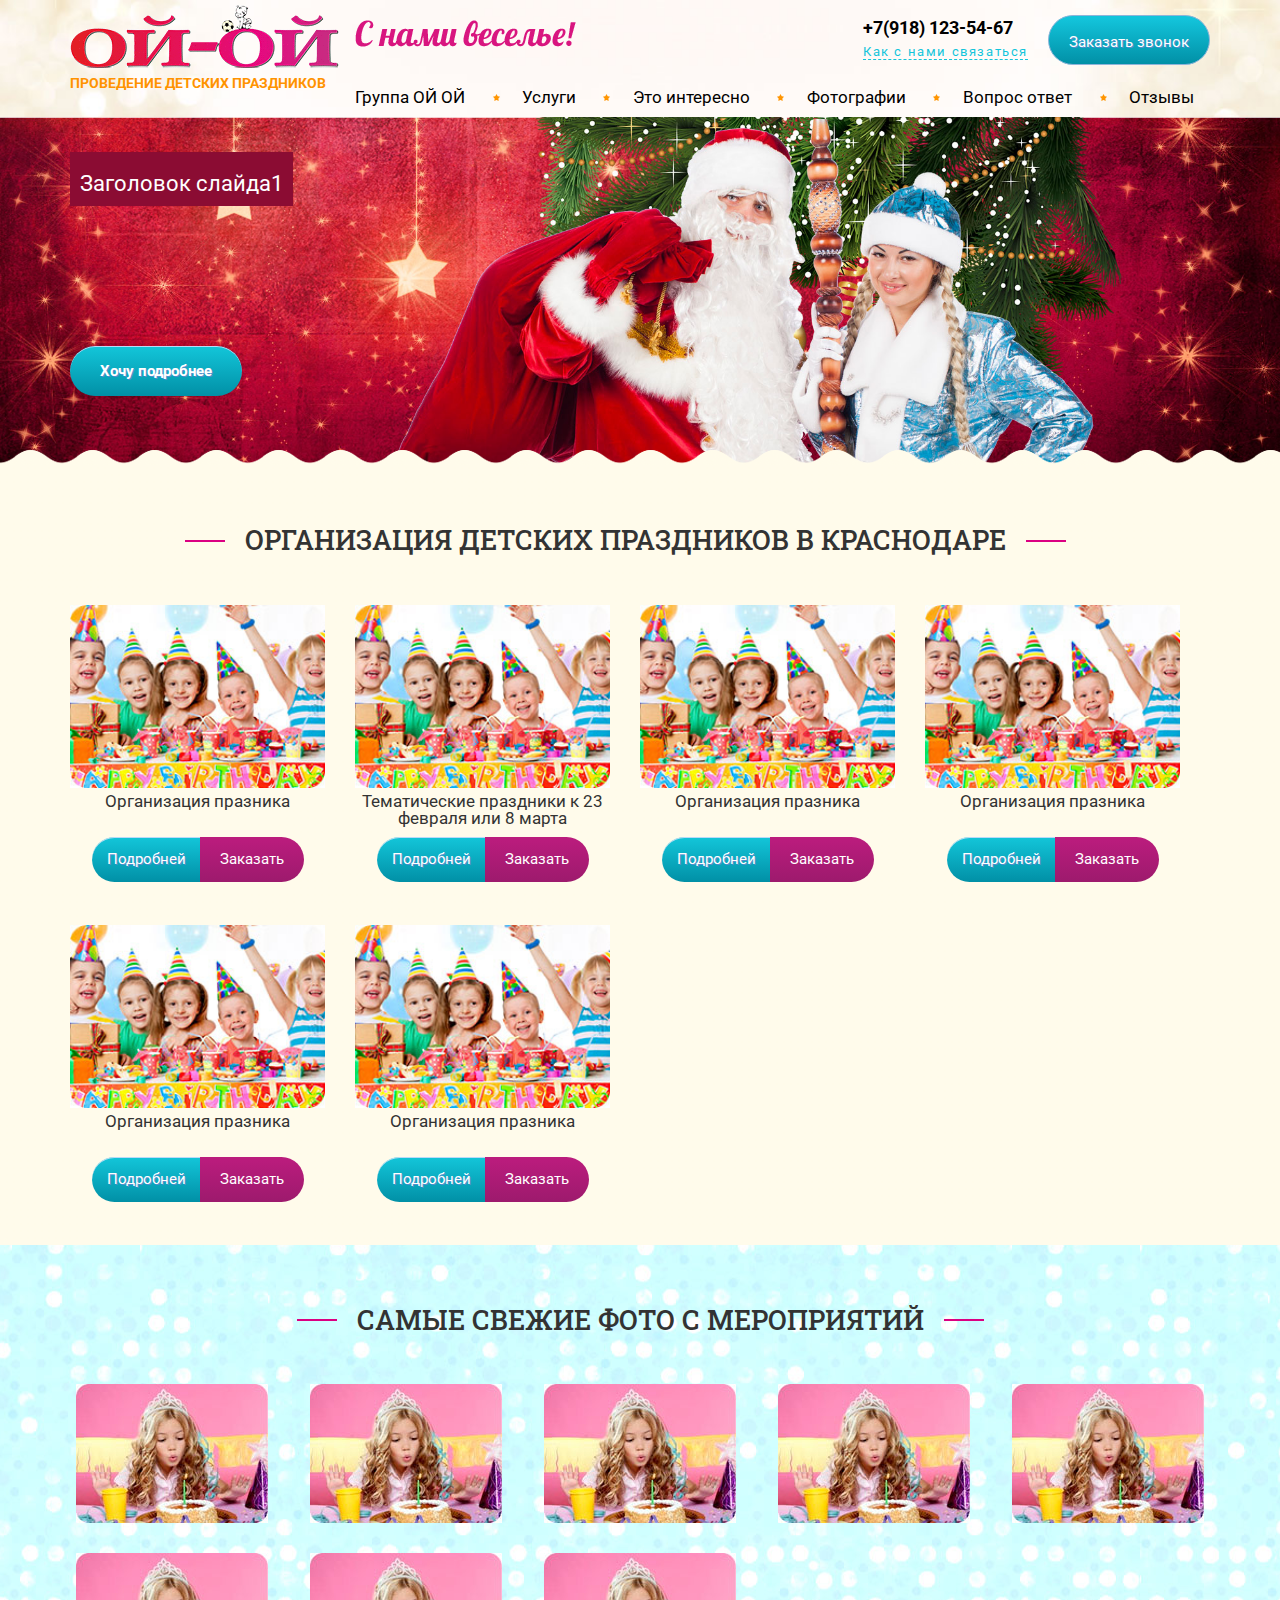
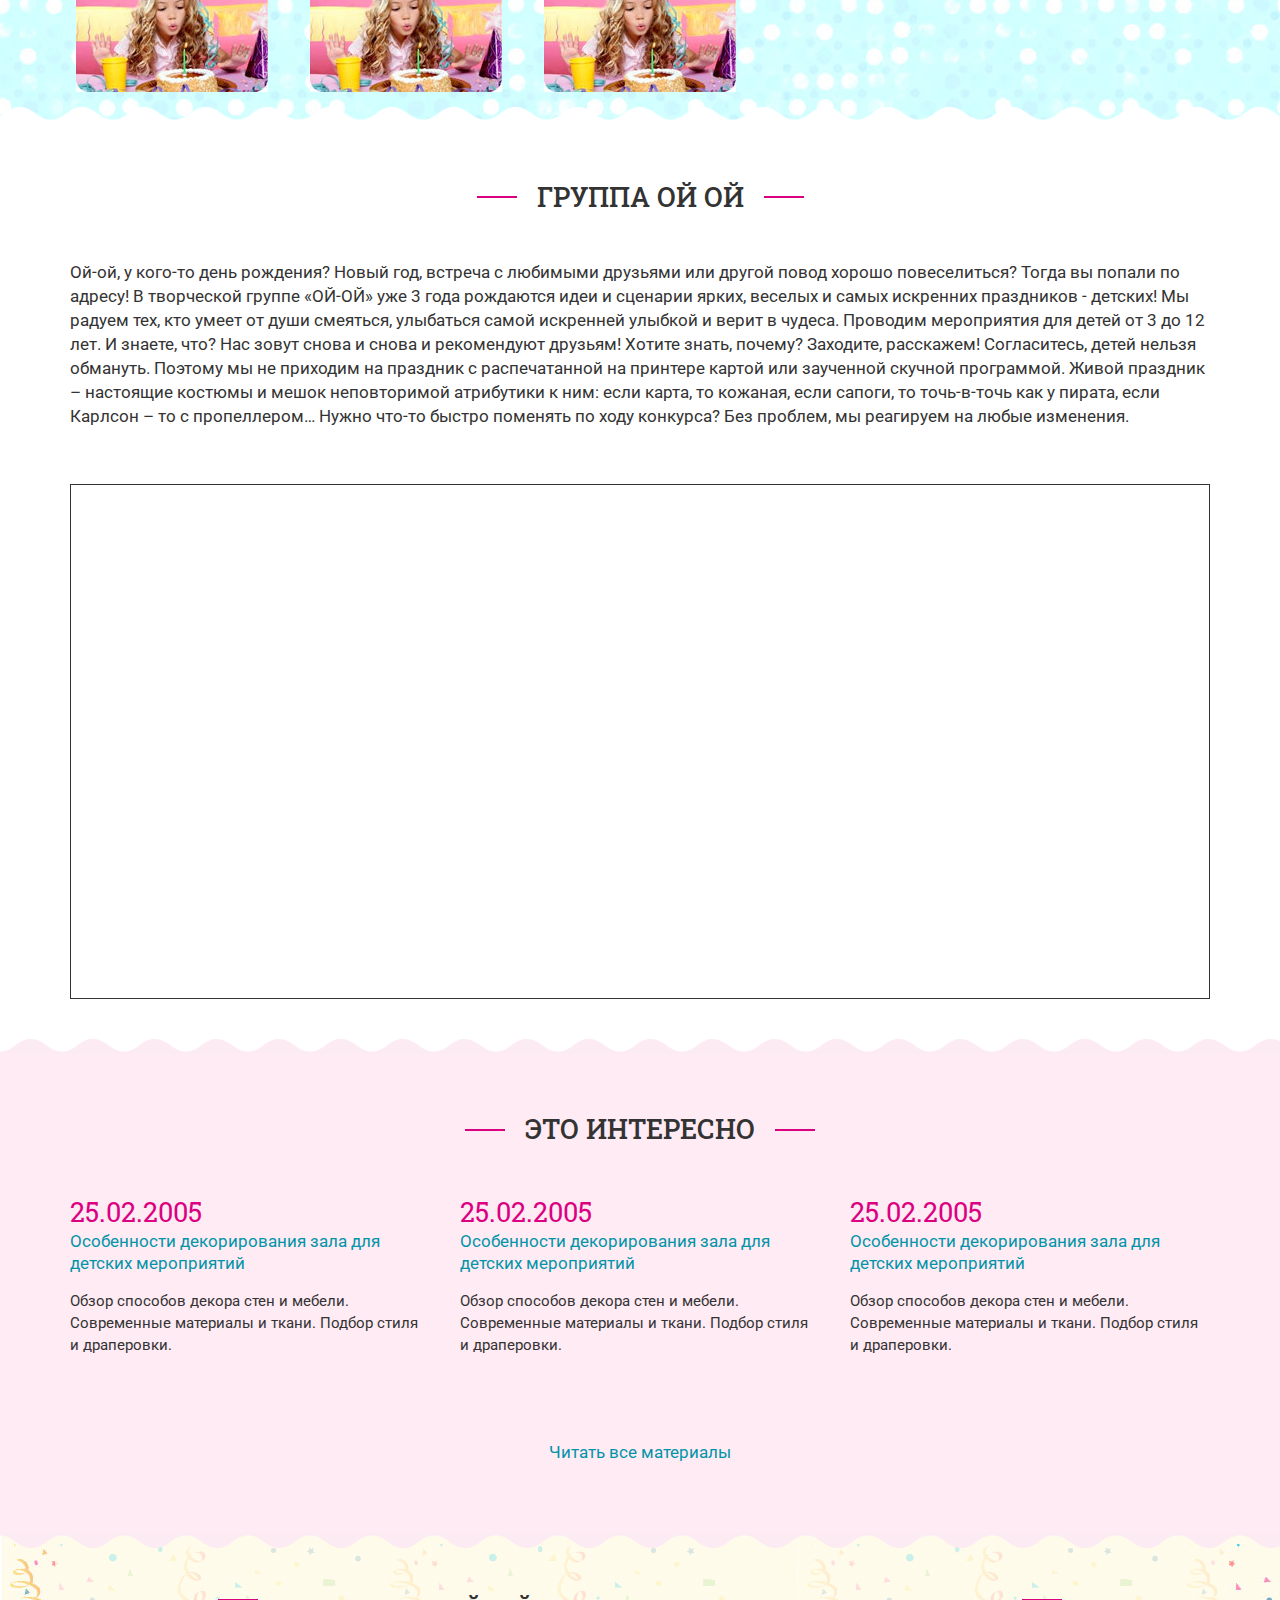
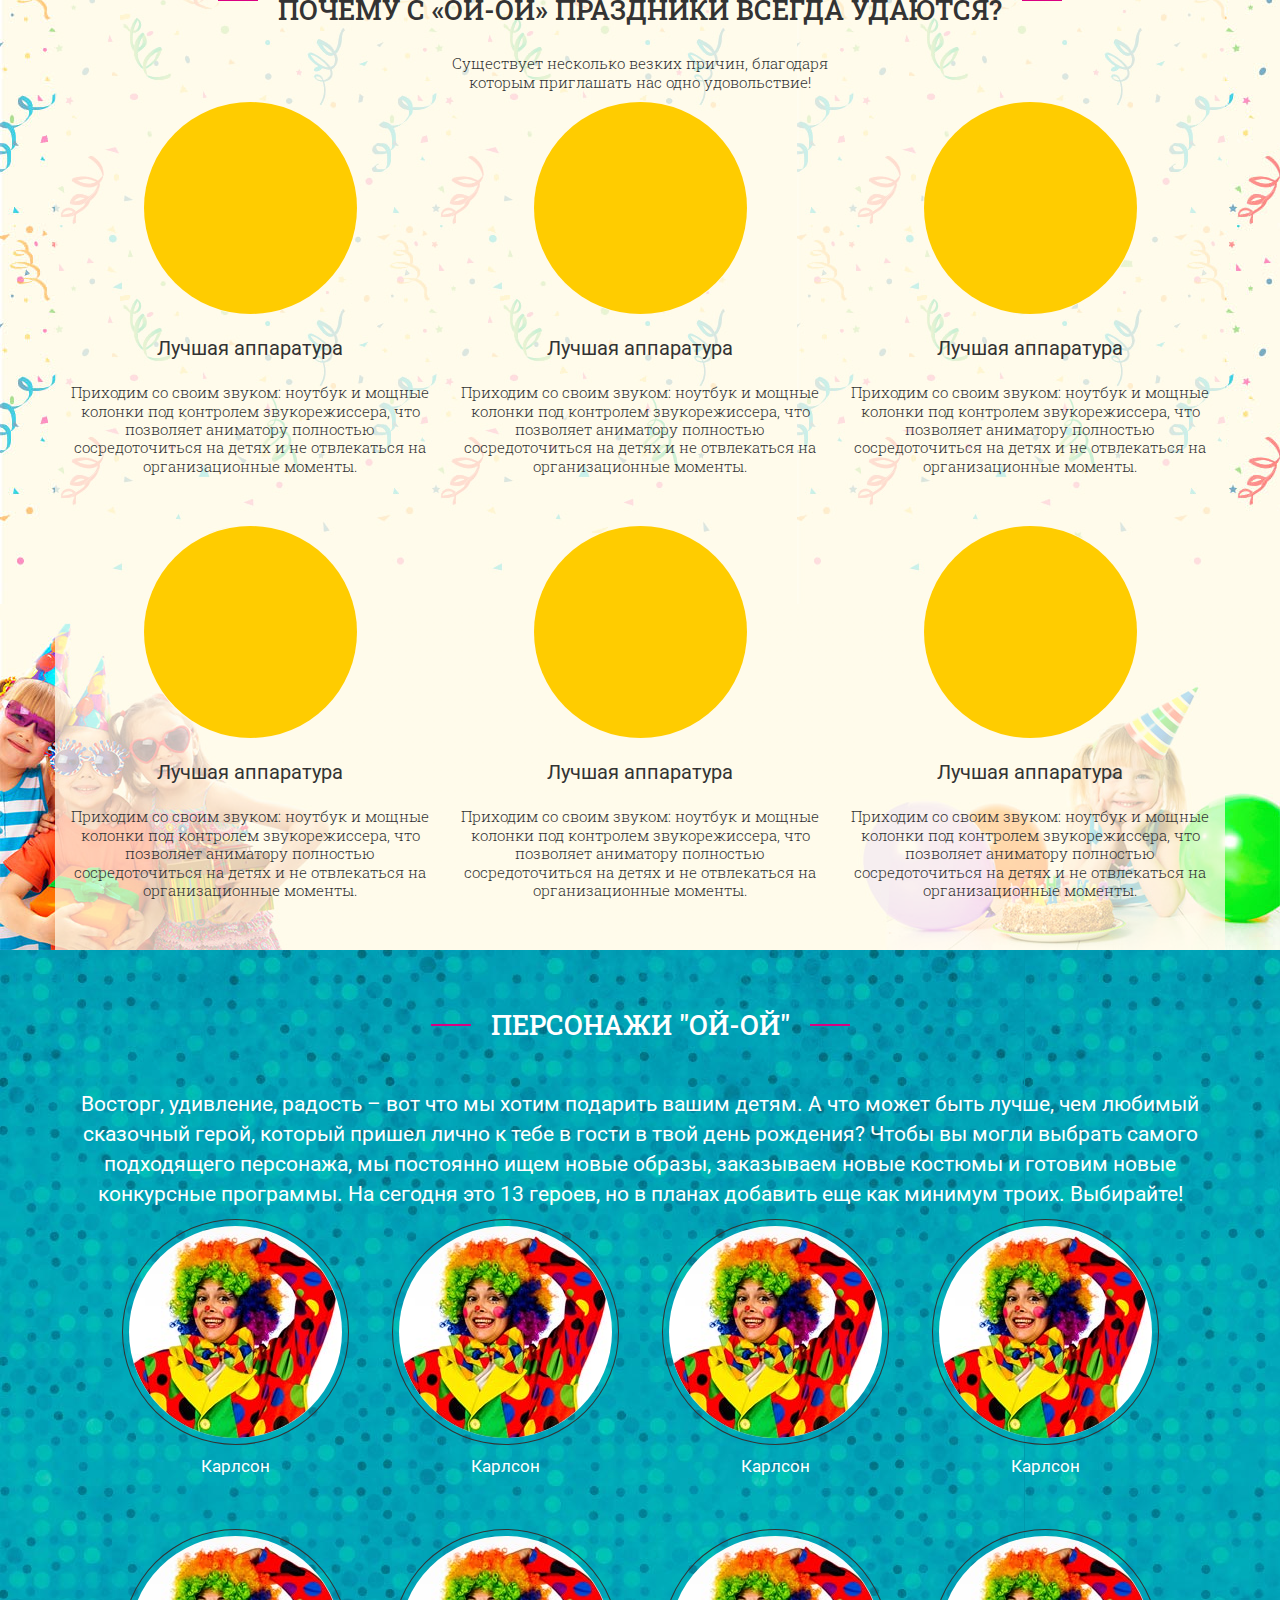
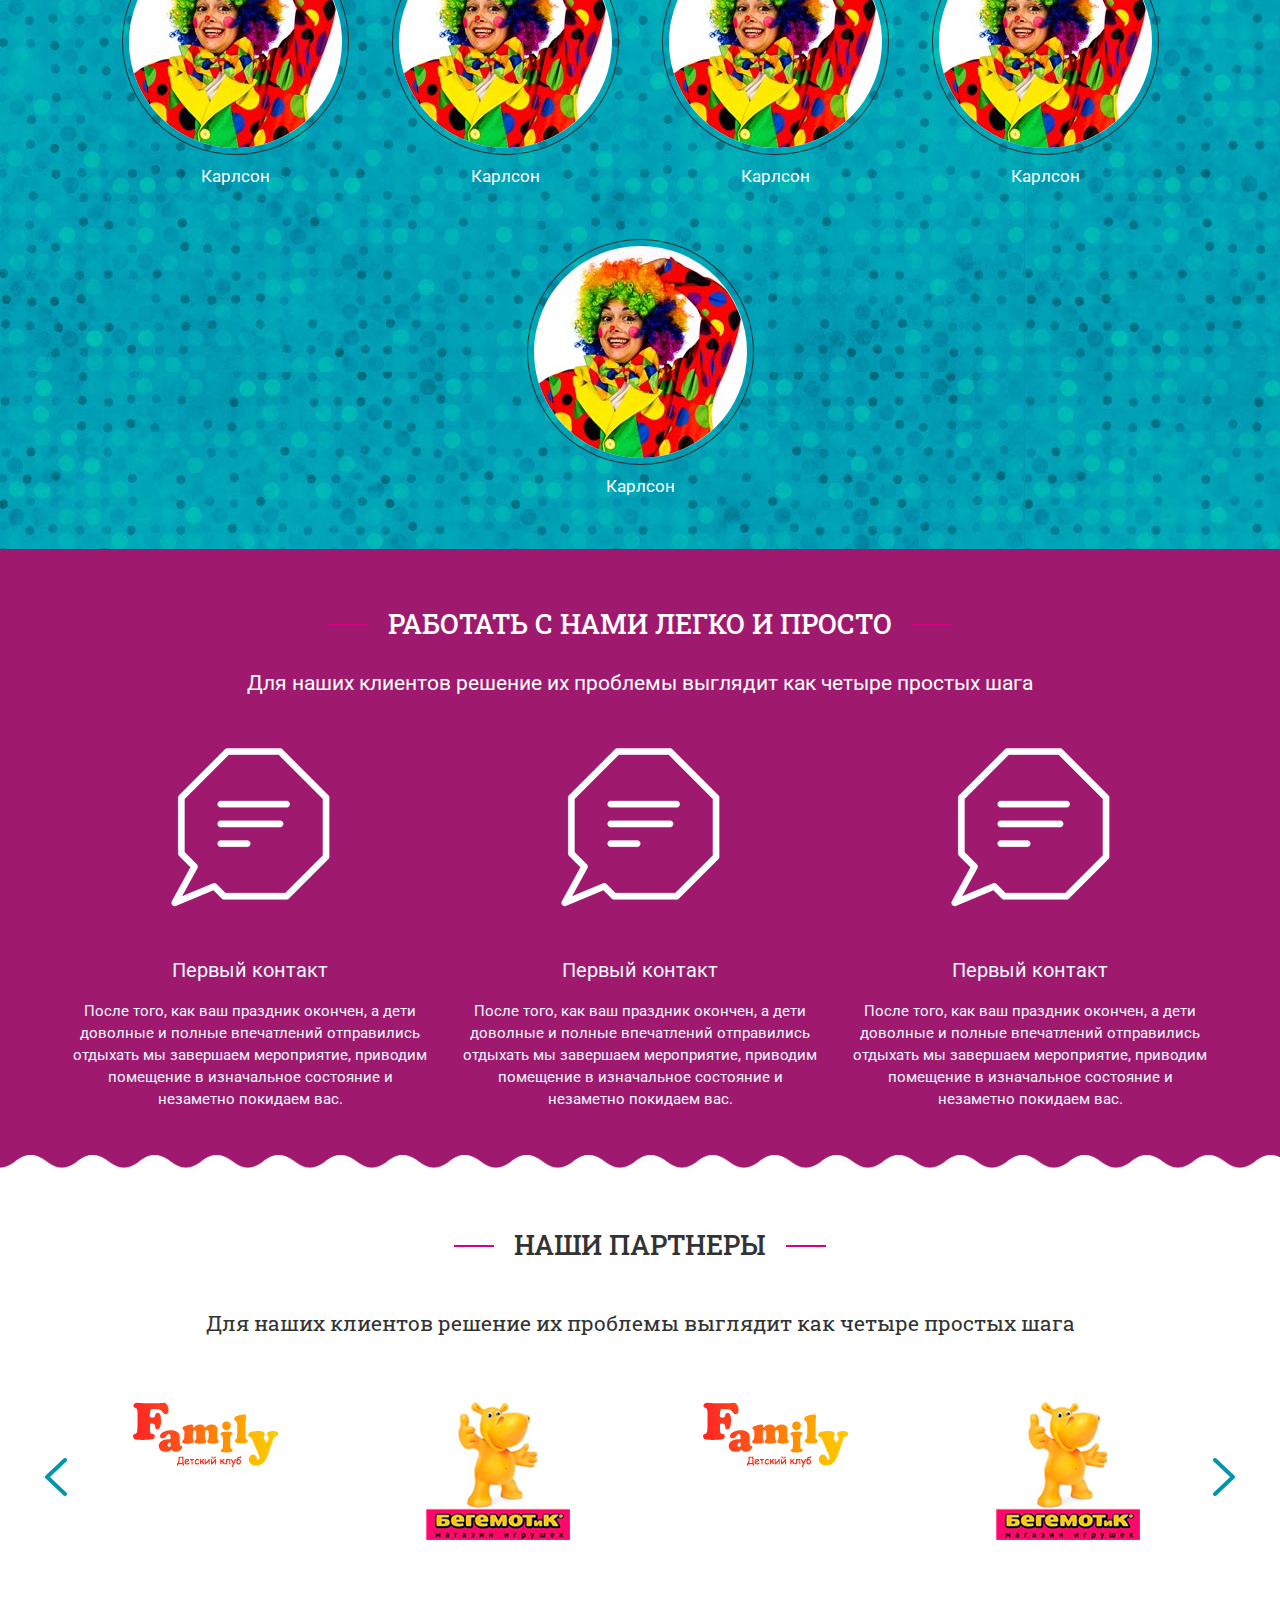
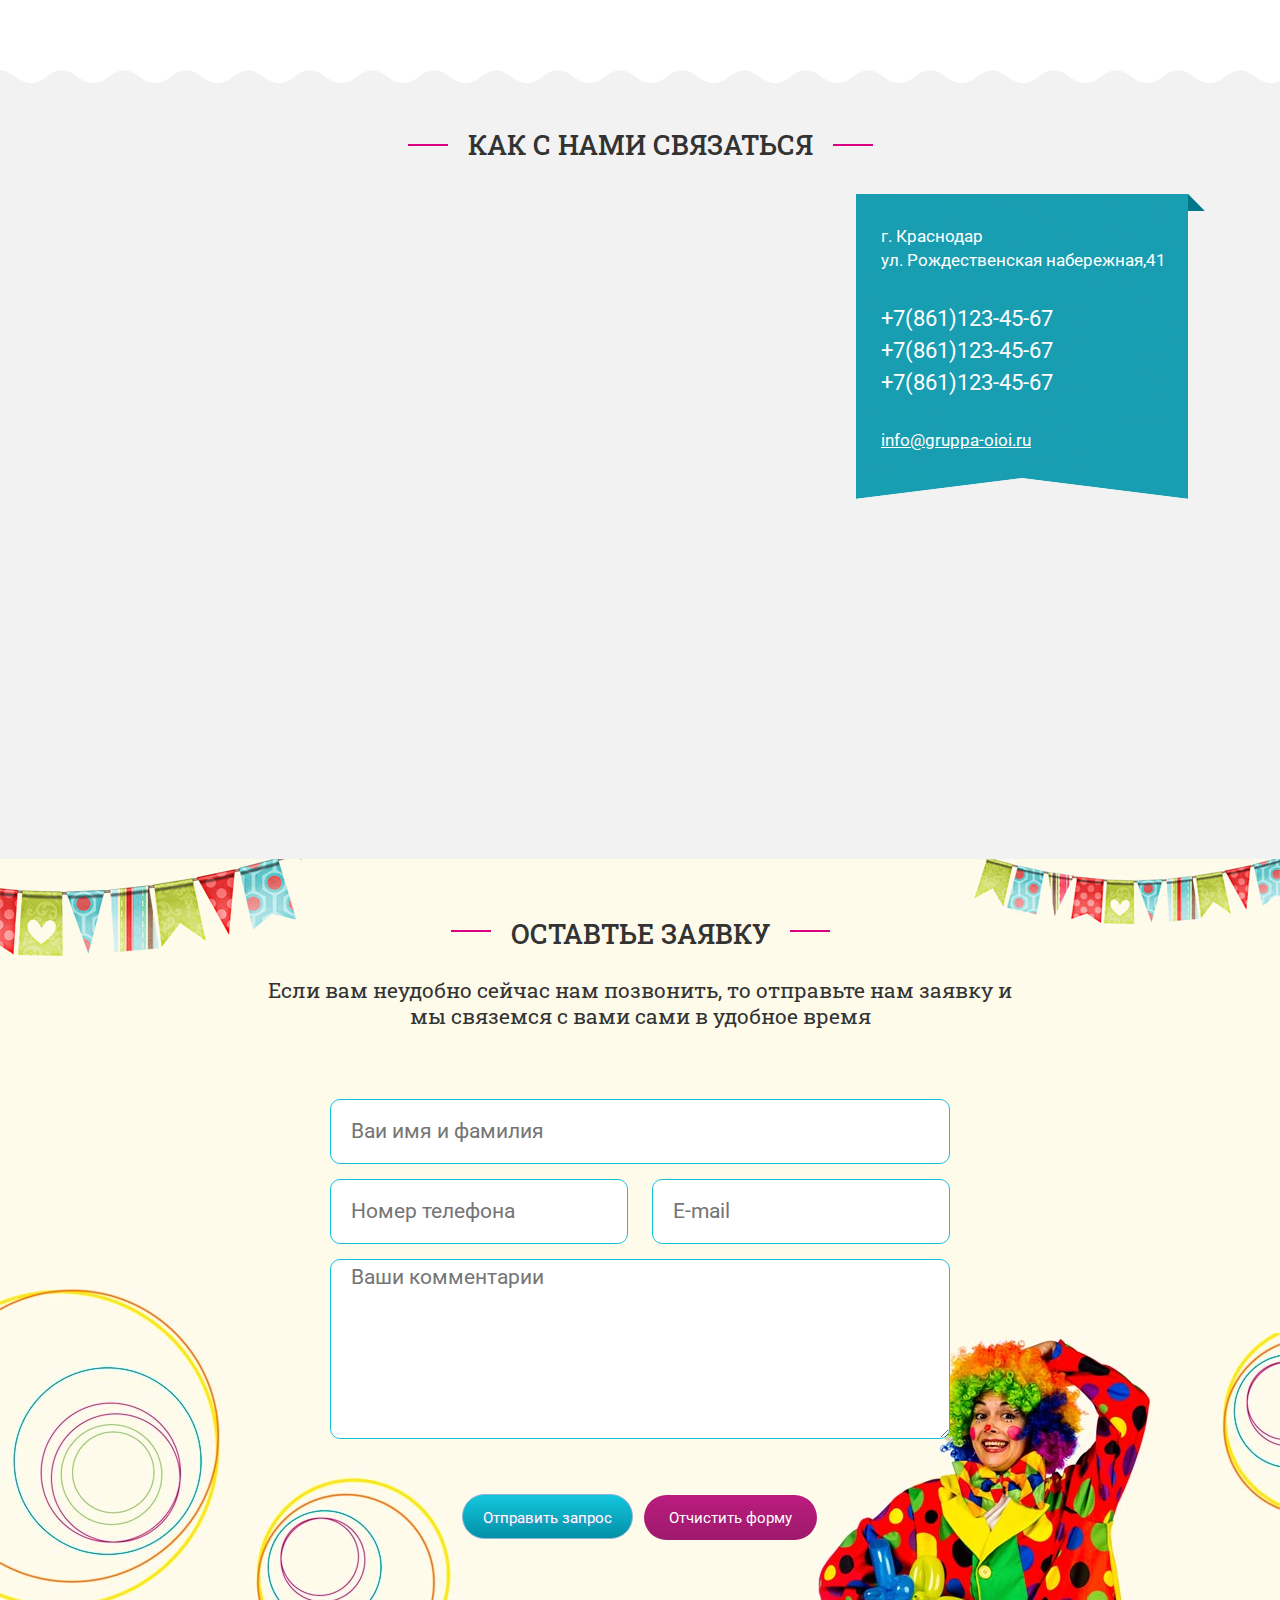
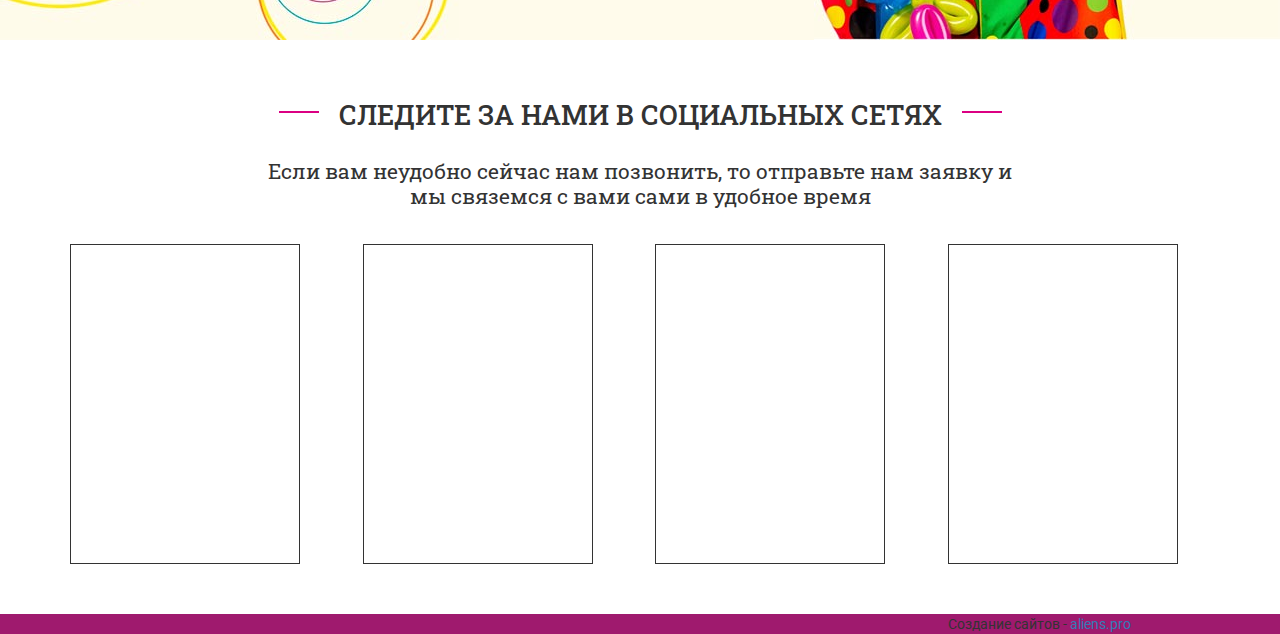
==== commit dec640c5: "work" ====
--- a/index.html
+++ b/index.html
@@ -573,5 +573,95 @@
 	</div>
 	<!--end map section-->
 	
+	<!--start component feedback-->
+	<div class="container-fluid feed-back-wrapper text-center">
+		<div class="container">
+			<div class="row">
+				<div class="col-md-12">
+					<h1 class="order-header">Оставтье заявку</h1>
+				</div>
+			</div>
+			<div class="row">
+				<div class="col-md-12">
+					<p class="feed-back-text">Если вам неудобно сейчас нам позвонить, то отправьте нам заявку и<br> мы связемся с вами сами в удобное время</p>
+				</div>
+			</div>
+			<div class="row">
+				<div class="col-md-12">
+					<div class="name-input">
+						<input type="text" id="name-input" placeholder="Ваи имя и фамилия">
+					</div>
+					<div class="contact-data-input">
+						<div class="phone-input">
+							<input type="text" id="phone-input" placeholder="Номер телефона">
+						</div>
+						<div class="email-input">
+							<input type="text" placeholder="E-mail" id="email-input">
+						</div>
+					</div>
+					<div class="message-input">
+						<textarea id="message-input" placeholder="Ваши комментарии"></textarea>
+					</div>
+					<div class="button-wrapper">
+						<button id="send-feedback">Отправить запрос</button>
+						<button id="clear-from">Отчистить форму</button>
+					</div>
+				</div>
+			</div>
+		</div>
+	</div>
+	<!--end component feedback-->
+
+	<!--start social widgets-->
+	<div class="container-fluid social-widgets-wrapper text-center">
+		<div class="container">
+			<div class="row">
+				<div class="col-md-12">
+					<h1 class="order-header">Следите за нами в социальных сетях</h1>
+				</div>
+			</div>
+			<div class="row">
+				<div class="col-md-12">
+					<p class="feed-back-text">Если вам неудобно сейчас нам позвонить, то отправьте нам заявку и<br> мы связемся с вами сами в удобное время</p>
+				</div>
+			</div>
+			<div class="row">
+				<div class="col-md-3 col-sm-6 col-xs-12">
+					<div class="social-cell">
+					</div>
+				</div>
+				<div class="col-md-3 col-sm-6 col-xs-12">
+					<div class="social-cell">
+					</div>
+				</div>
+				<div class="col-md-3 col-sm-6 col-xs-12">
+					<div class="social-cell">
+					</div>
+				</div>
+				<div class="col-md-3 col-sm-6 col-xs-12">
+					<div class="social-cell">
+					</div>
+				</div>
+			</div>
+		</div>
+	</div>
+	<!--end social widgets-->
+	<footer class="container-fluid footer-wrapper">
+		<div class="container">
+			<div class="row">
+				<div class="col-md-3 coop">
+				</div>
+				<div class="col-md-3 social-ico">
+				</div>
+				<div class="col-md-3">
+					<div id="bx-compozite">
+					</div>
+				</div>
+				<div class="col-md-3">
+					<span>Создание сайтов - </span><a href="http://aliens.pro" title="aliens.pro">aliens.pro</a>
+				</div>
+			</div>
+		</div>	
+	</footer>
   </body>
 </html>--- a/css/style.css
+++ b/css/style.css
@@ -726,6 +726,162 @@
 	width:100%;
 }
 /**end map styles**/
+
+/**start component feedback**/
+.feed-back-wrapper{
+	background-image: url('/images/feed-back-clawn-bg-right-top.jpg'),
+					  url('/images/feed-back-clawn-bg-left-top.png'),
+					  url('/images/feed-back-clawn-bg-left.jpg'),
+					  url('/images/feed-back-clawn-bg.jpg'),
+					  url('/images/feed-back-bg.png');
+	background-position: right top, left top, left bottom, right bottom, center center;
+	background-repeat: no-repeat,no-repeat, no-repeat, no-repeat, repeat;
+}
+.feed-back-text {
+    font-family: Roboto Slab;
+    font-size: 1.5em;
+    line-height: 1.2em;
+    margin-bottom: 70px;
+}
+.feed-back-wrapper .order-header{
+	padding-bottom: 20px;
+}
+.name-input, .contact-data-input, .message-input{
+    margin: auto;
+    max-width: 620px;
+   margin-bottom: 15px;
+}
+.name-input input, .message-input textarea{
+	width: 100%;
+}
+.phone-input input{
+	float: left;
+}
+.email-input input{
+	float: right;
+}
+.phone-input input, .email-input input{
+	display: inline-block;
+	width: 48%;
+}
+.feed-back-wrapper input[type="text"], textarea{
+	height: 65px;
+	border: 1px solid #12c3d8;
+	background: #fff;
+	color: #000;
+	border-radius: 10px;
+	padding-left: 20px;
+	font-size: 1.5em;
+}
+.feed-back-wrapper  textarea{
+	height: 180px;
+}
+.contact-data-input:after{
+	display: block;
+	content: "";
+	clear:both;
+}
+#send-feedback{
+	background:-webkit-gradient( linear, left top, left bottom, color-stop(0.05, #13c4db), color-stop(1, #0190a6) );
+	background:-moz-linear-gradient( center top, #13c4db 5%, #0190a6 100% );
+	filter:progid:DXImageTransform.Microsoft.gradient(startColorstr='#13c4db', endColorstr='#0190a6');
+	background-color:#13c4db;
+	-webkit-border-top-left-radius:27px;
+	-moz-border-radius-topleft:27px;
+	border-top-left-radius:27px;
+	-webkit-border-top-right-radius:27px;
+	-moz-border-radius-topright:27px;
+	border-top-right-radius:27px;
+	-webkit-border-bottom-right-radius:27px;
+	-moz-border-radius-bottomright:27px;
+	border-bottom-right-radius:27px;
+	-webkit-border-bottom-left-radius:27px;
+	-moz-border-radius-bottomleft:27px;
+	border-bottom-left-radius:27px;
+	text-indent:0;
+	border:1px solid #8fb4d9;
+	display:inline-block;
+	color:#ffffff;
+	font-size:15px;
+	font-weight:normal;
+	font-style:normal;
+	height:45px;
+	line-height:45px;
+	text-decoration:none;
+	text-align:center;
+	text-shadow:1px 1px 0px #528ecc;
+	padding-left:20px;
+	padding-right:20px;
+	margin-right:5px;
+}
+#send-feedback:hover{
+	background:-webkit-gradient( linear, left top, left bottom, color-stop(0.05, #0190a6), color-stop(1, #13c4db) );
+	background:-moz-linear-gradient( center top, #0190a6 5%, #13c4db 100% );
+	filter:progid:DXImageTransform.Microsoft.gradient(startColorstr='#0190a6', endColorstr='#13c4db');
+	background-color:#0190a6;
+}
+#clear-from{
+	background:-webkit-gradient( linear, left top, left bottom, color-stop(0.05, #ba1c7d), color-stop(1, #9d1a6d) );
+	background:-moz-linear-gradient( center top, #ba1c7d 5%, #9d1a6d 100% );
+	filter:progid:DXImageTransform.Microsoft.gradient(startColorstr='#ba1c7d', endColorstr='#9d1a6d');
+	background-color:#ba1c7d;
+	text-indent:0;
+	display:inline-block;
+	color:#ffffff;
+	font-size:15px;
+	font-weight:400;
+	font-style:normal;
+	height:45px;
+	line-height:45px;
+	text-decoration:none;
+	text-align:center;
+	border-radius: 25px 25px 25px 25px;
+	left: -2px;
+    padding-left: 25px;
+    padding-right: 25px;
+    position: relative;
+    border: none;
+    margin-left: 5px;
+}
+#clear-from:hover{
+	background:-webkit-gradient( linear, left top, left bottom, color-stop(0.05, #0190a6), color-stop(1, #12c3d7) );
+	background:-moz-linear-gradient( center top, #0190a6 5%, #12c3d7 100% );
+	filter:progid:DXImageTransform.Microsoft.gradient(startColorstr='#0190a6', endColorstr='#12c3d7');
+	background-color:#0190a6;
+	text-decoration:none;
+	color:#fff;
+}
+.button-wrapper{
+	margin-top: 50px;
+	margin-bottom: 100px;
+}
+/**end component feedback**/
+.social-widgets-wrapper .feed-back-text {
+    margin-bottom: 35px;
+}
+.social-widgets-wrapper .order-header{
+	padding-bottom: 20px;
+}
+.social-cell{
+	width: 230px;
+	height: 320px;
+	border: 1px solid;
+}
+
+.social-widgets-wrapper .order-header::before, .feed-back-wrapper .order-header::before{
+ 	top: 57%;
+}
+
+.social-widgets-wrapper .order-header::after, .feed-back-wrapper .order-header::after {
+    top: 57%;
+
+}
+.social-widgets-wrapper{
+	margin-bottom: 50px;
+}
+footer{
+	background-color: #9f1a6e;
+}
 @media (max-width: 2040px) {
 	.order-wrapper{
 		background-image:url('/images/bg-clawn-normal.jpg'),url('/images/bg-baloon-normal.jpg'), url('/images/order-bg.png');
@@ -735,8 +891,16 @@
 	.order-wrapper{
 		background-image:url('/images/bg-clawn-small.jpg'),url('/images/bg-baloon-small.jpg'), url('/images/order-bg.png');
 	}
+	
 }
 @media (max-width: 1608px) {
+	.feed-back-wrapper{
+		background-image: url('/images/feed-back-clawn-bg-right-top-normal.jpg'),
+						  url('/images/feed-back-clawn-bg-left-top-normal.png'),
+						  url('/images/feed-back-clawn-bg-left-normal.jpg'),
+						  url('/images/feed-back-clawn-normal-bg.jpg'),
+						  url('/images/feed-back-bg.png');
+	}
 	.why-wee-wrapper{
 		background-image: url('/images/why-wee-left-normal-bg.jpg'),
 						  url('/images/why-wee-right-normal-bg.jpg'),
@@ -759,8 +923,16 @@
 		background-image:url('/images/order-bg.png'),url('/images/order-bg.png'), url('/images/order-bg.png');
 	}
 }
+@media (max-width:1300px){
+	.feed-back-wrapper{
+		background-image: url('/images/feed-back-clawn-bg-right-top-mini.jpg'),
+						  url('/images/feed-back-clawn-bg-left-top-mini.png'),
+						  url('/images/feed-back-clawn-bg-left-mini.jpg'),
+						  url('/images/feed-back-clawn-mini-bg.jpg'),
+					   	  url('/images/feed-back-bg.png');
+	}
+}
 @media (max-width: 1200px) {
-
 	.top-menu li {
 		padding-left: 10px;
 		padding-right: 10px;
@@ -786,7 +958,13 @@
 }
 
 @media(max-width: 991px){
-
+	.feed-back-wrapper{
+		background-image: url('/images/feed-back-bg.png'),
+						  url('/images/feed-back-bg.png'),
+						  url('/images/feed-back-bg.png'),
+						  url('/images/feed-back-bg.png'),
+					   	  url('/images/feed-back-bg.png');
+	}
 	body{
 		margin-top:40px;
 		text-align:center;
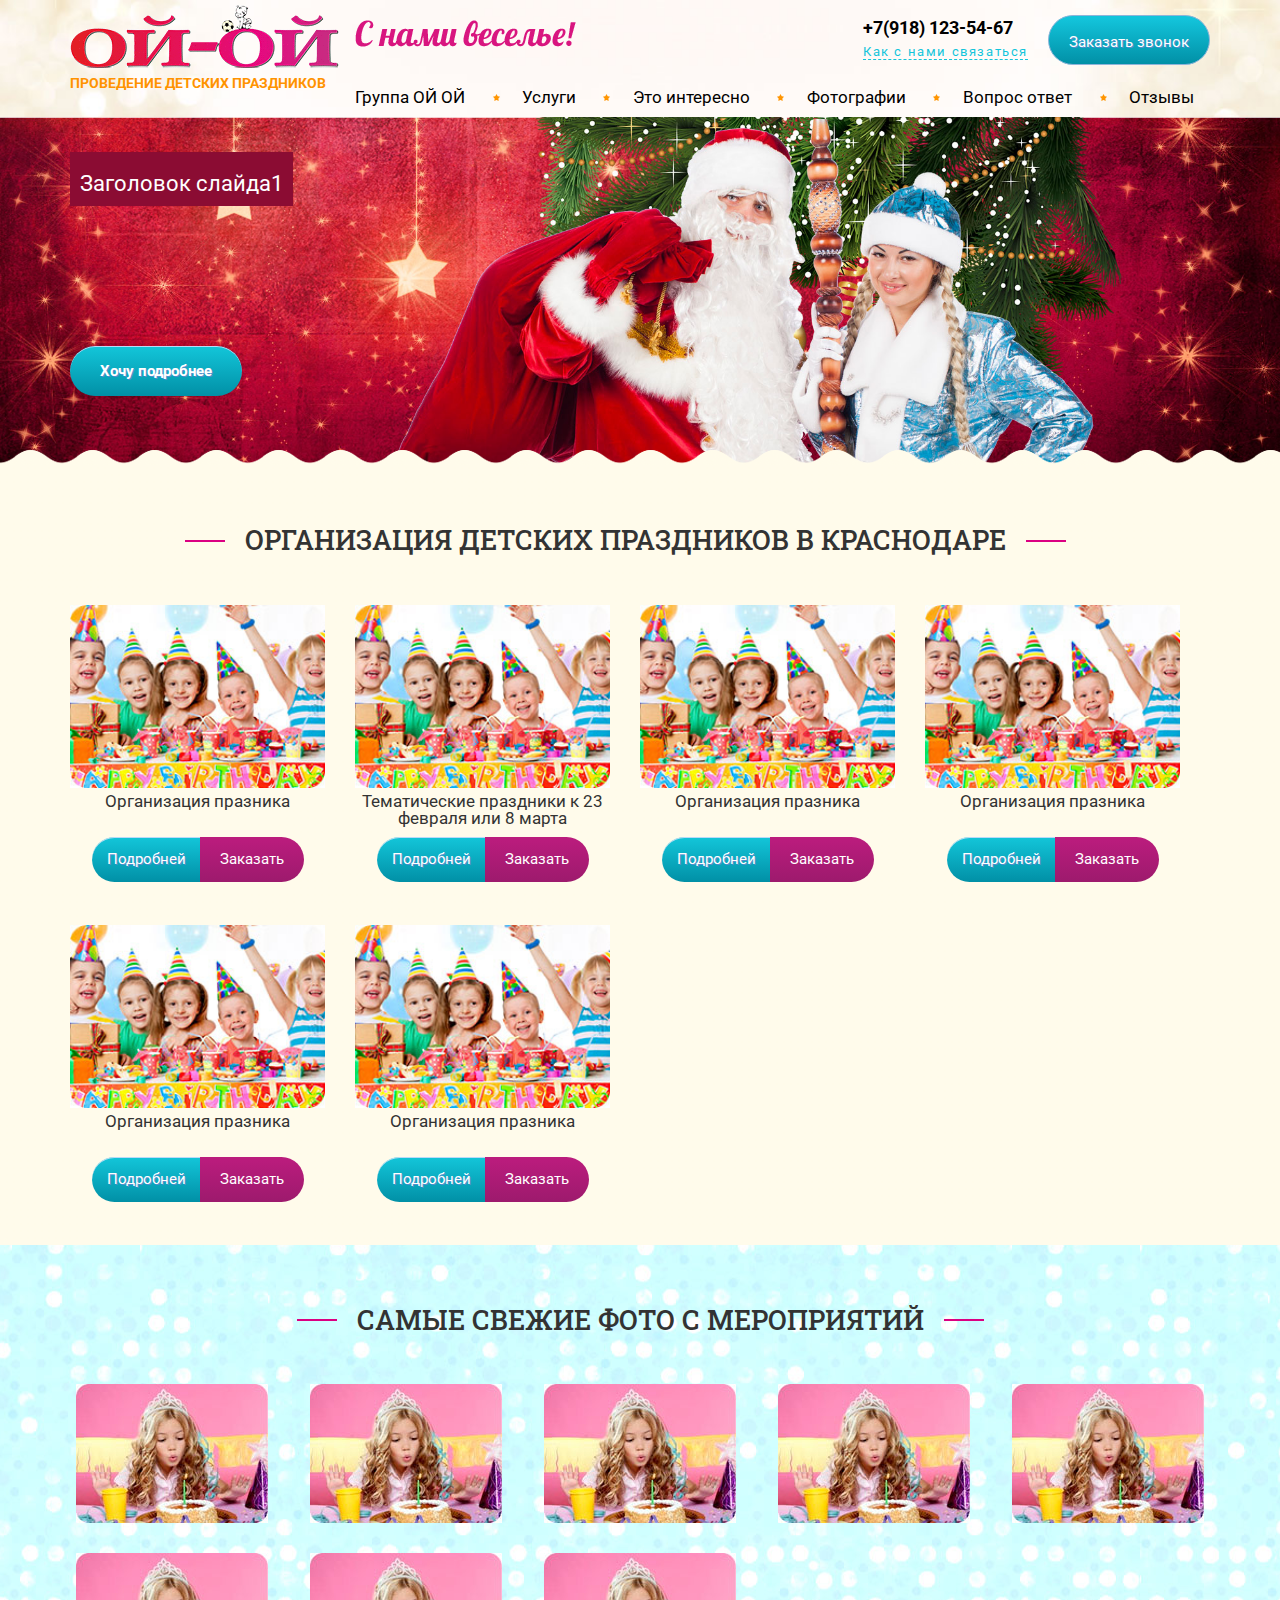
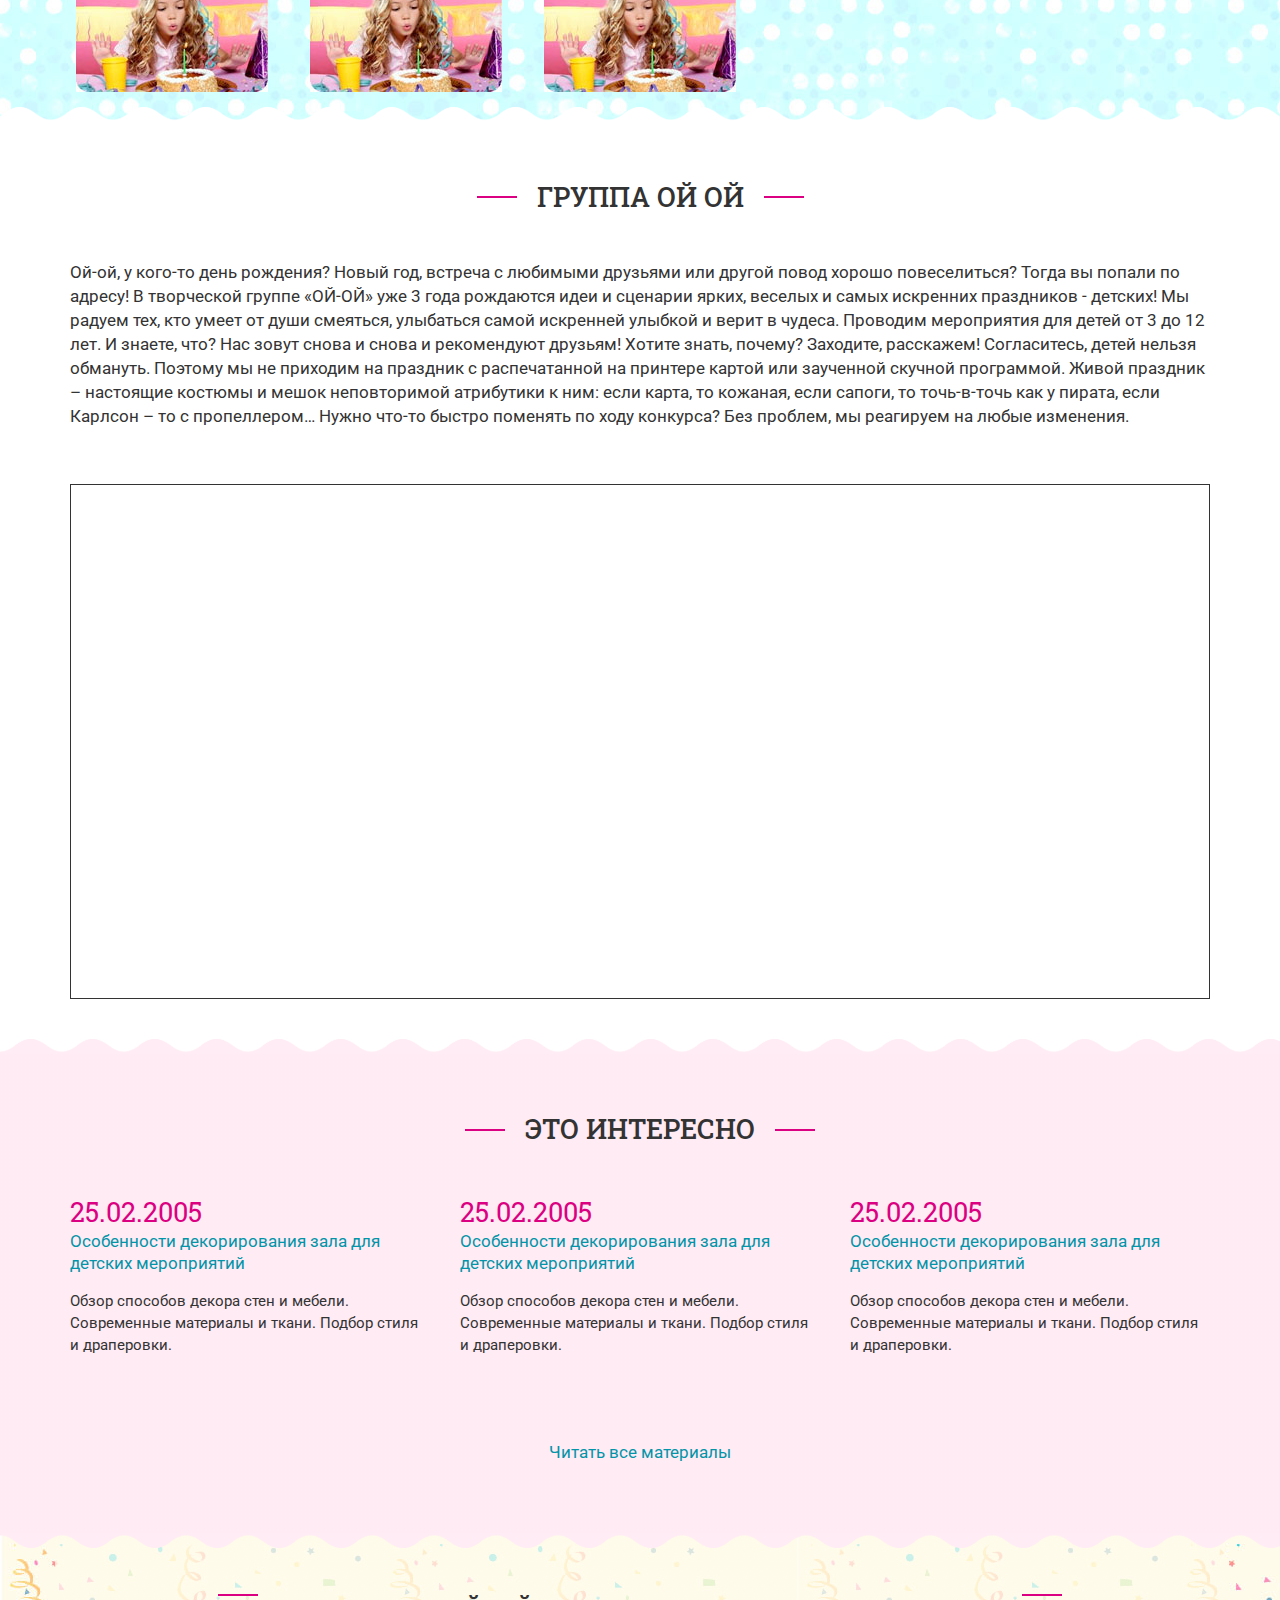
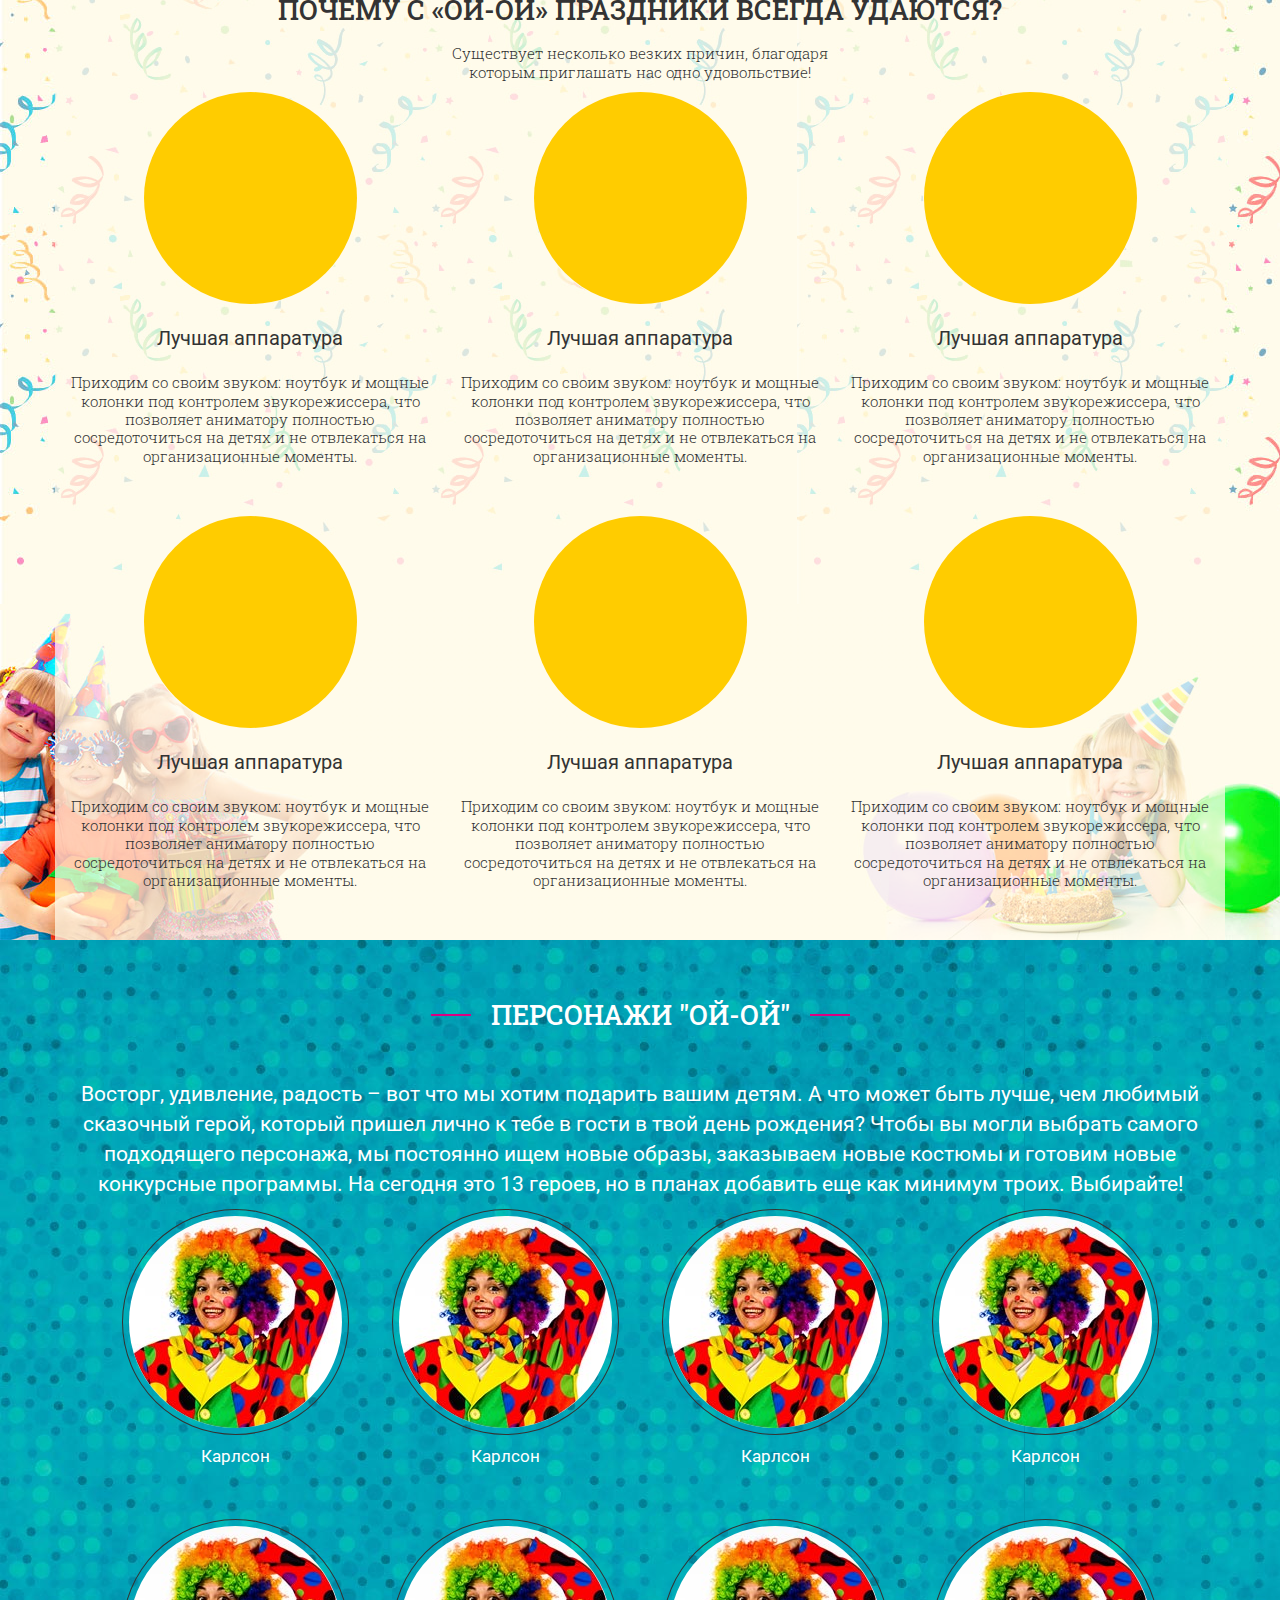
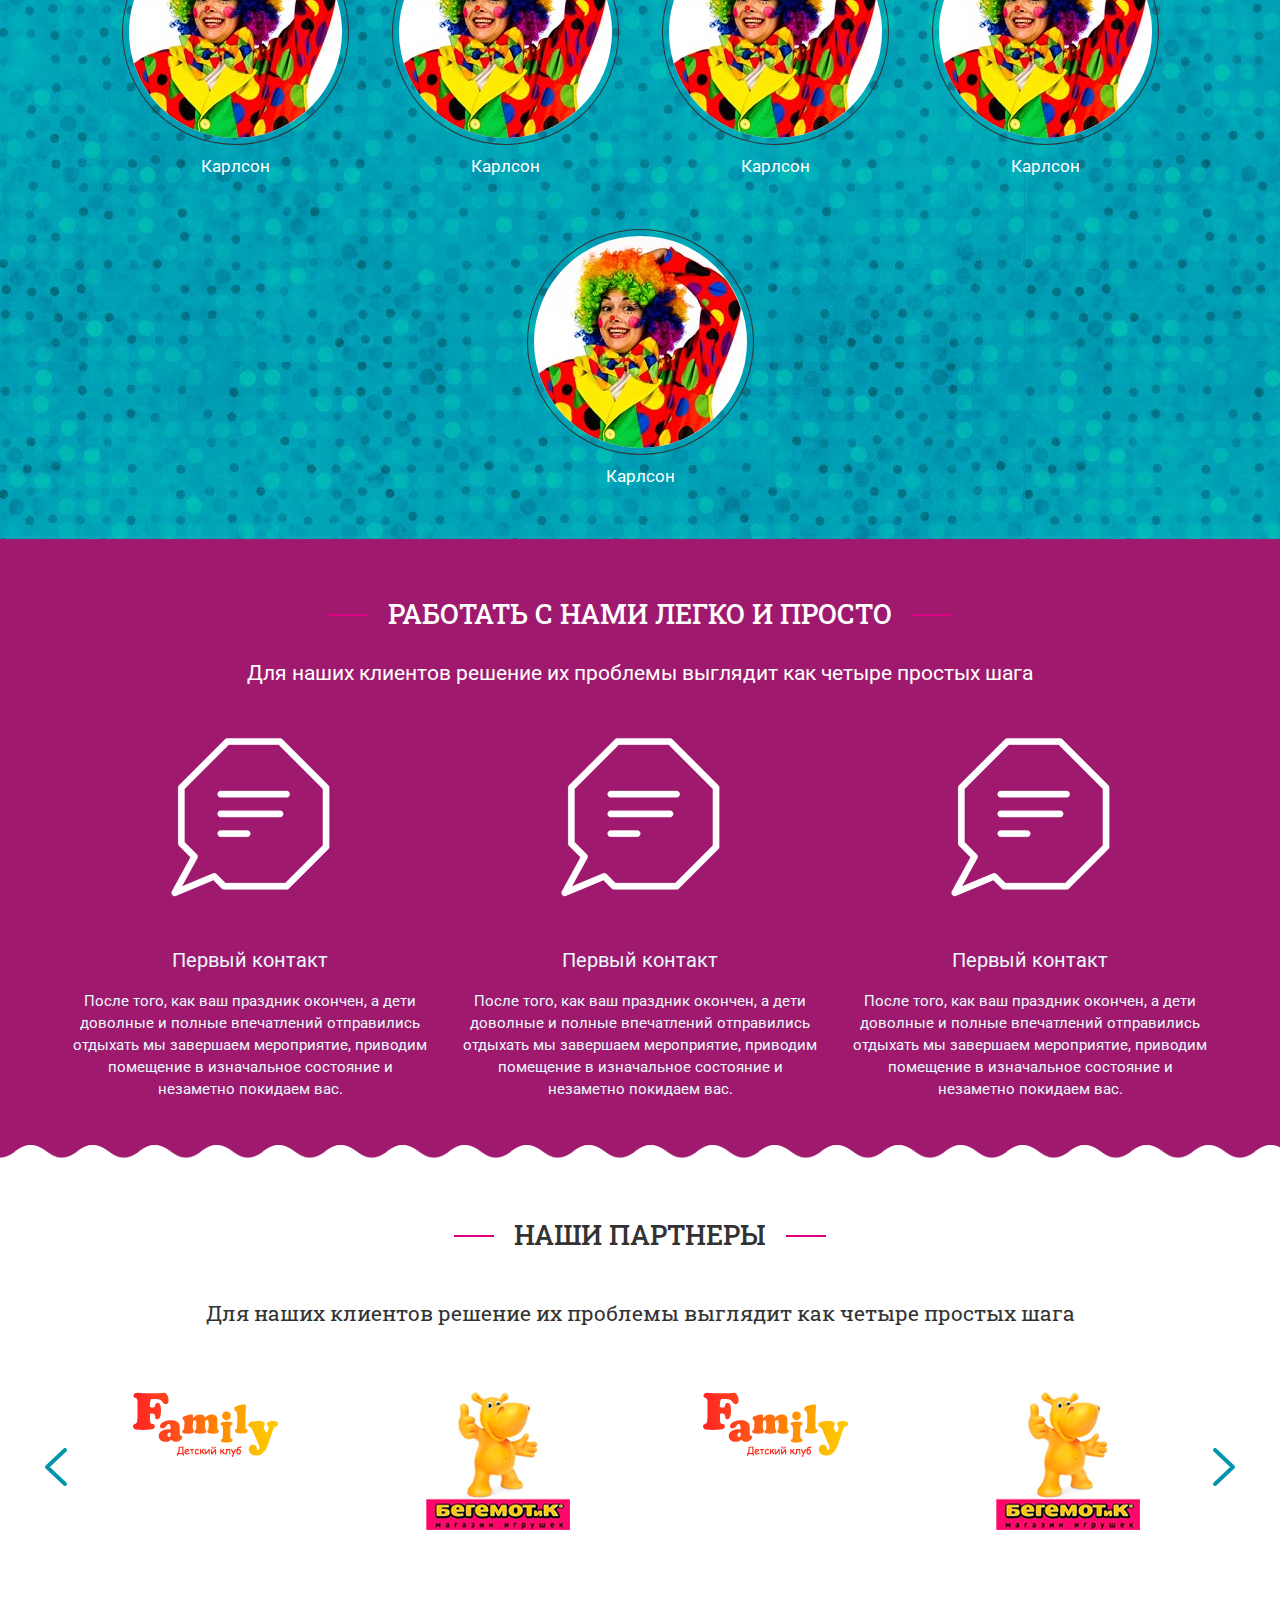
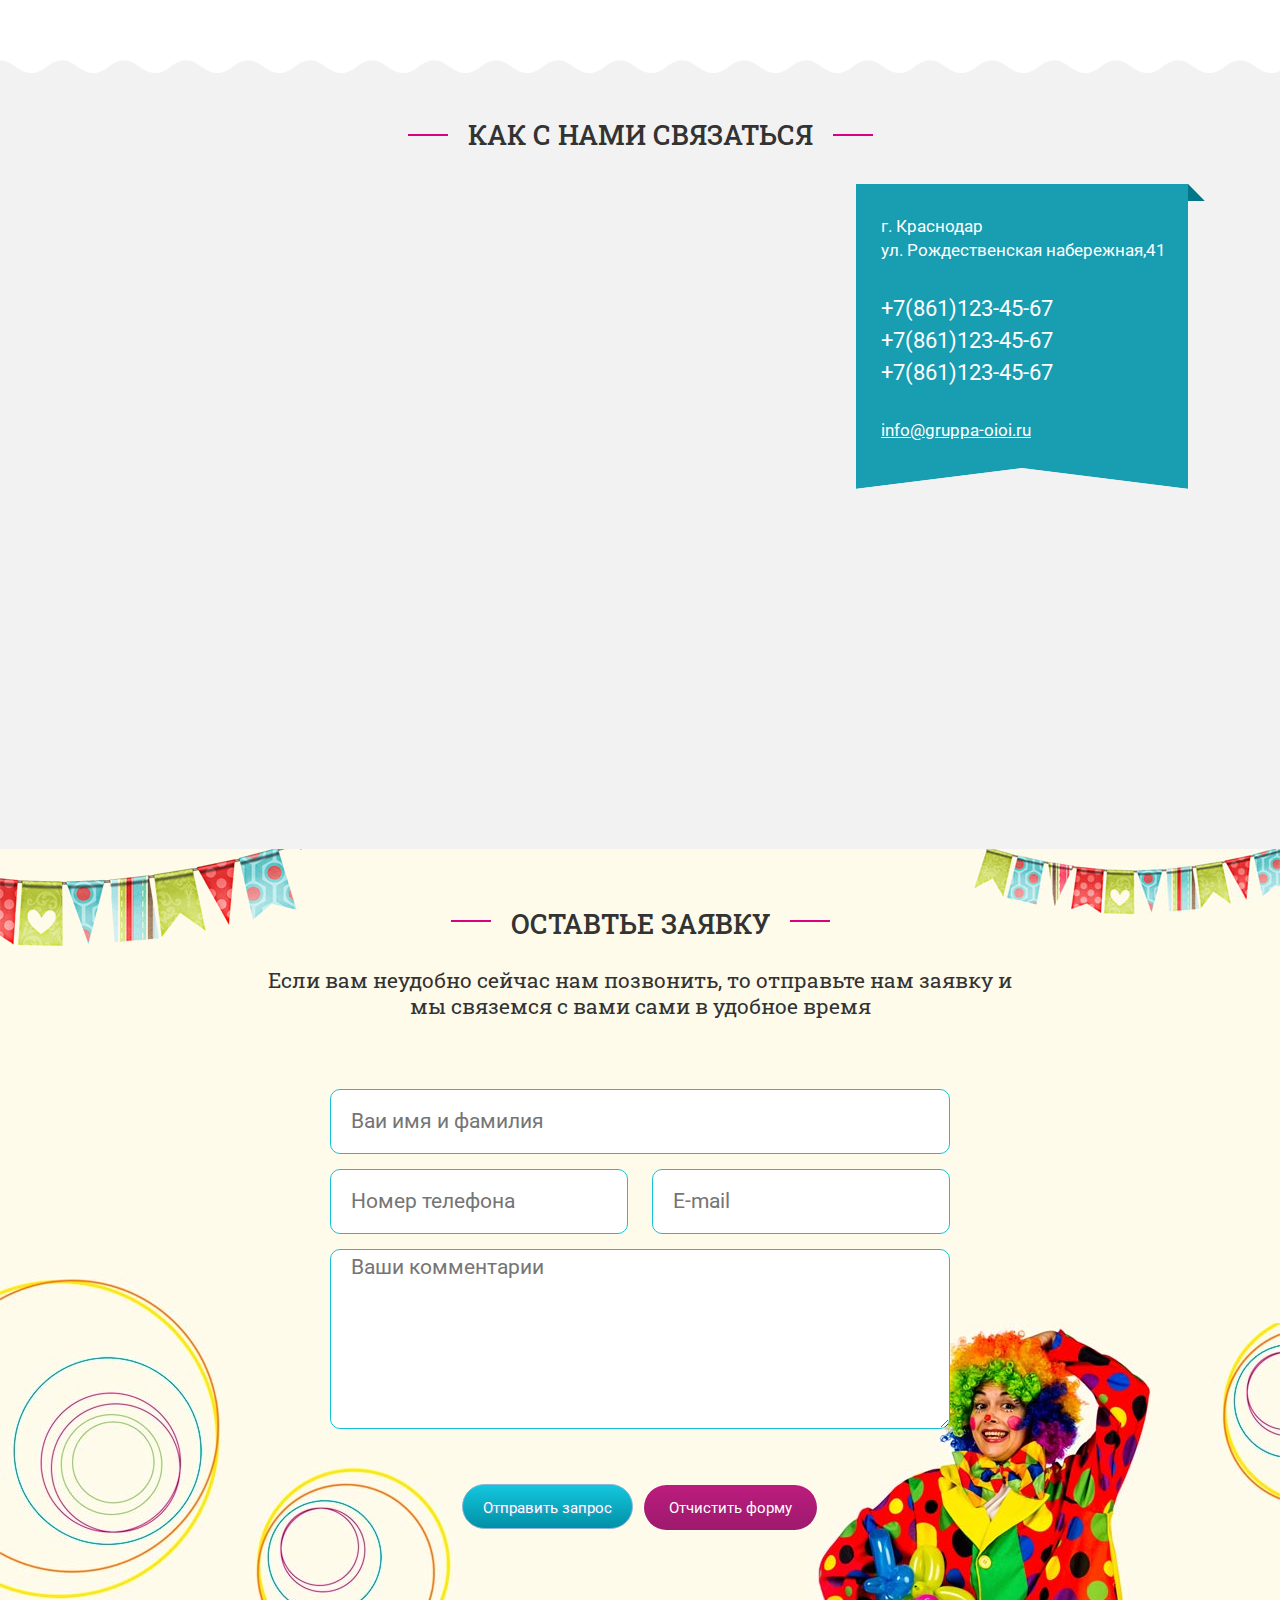
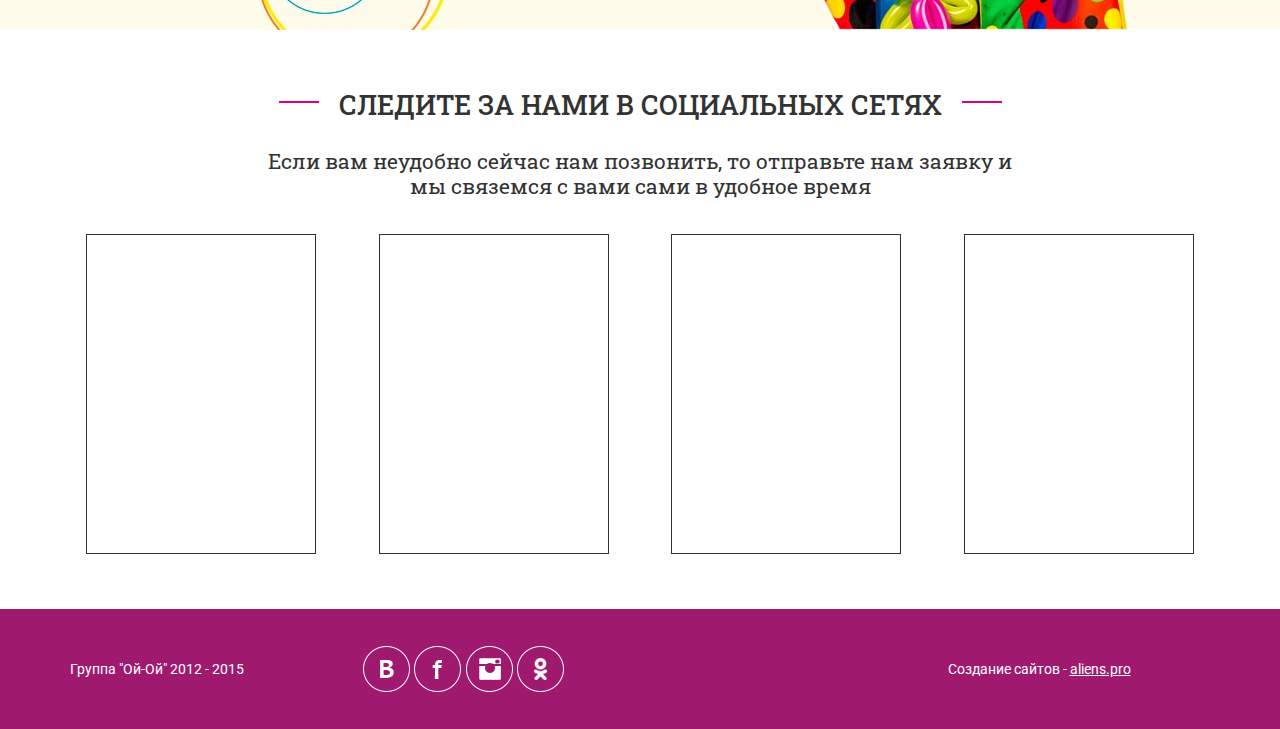
==== commit b6560236: "work" ====
--- a/index.html
+++ b/index.html
@@ -319,7 +319,7 @@
 			</div>
 			<div class="row">
 				<div class="col-md-12 text-center">
-					<p class="why-wee-text">Существует несколько везких причин, благодаря<br> которым приглашать нас одно удовольствие!</p>
+					<p class="why-wee-text section-text">Существует несколько везких причин, благодаря<br> которым приглашать нас одно удовольствие!</p>
 				</div>
 			</div>
 			<div class="row">
@@ -394,7 +394,7 @@
 			</div>
 			<div class="row">
 				<div class="col-md-12 text-center">
-					<p class="person-text">Восторг, удивление, радость – вот что мы хотим подарить вашим детям. А что может быть лучше, чем любимый сказочный герой, который пришел лично к тебе в гости в твой день рождения? Чтобы вы могли выбрать самого подходящего персонажа, мы постоянно ищем новые образы, заказываем новые костюмы и готовим новые конкурсные программы. На сегодня это 13 героев, но в  планах добавить еще как минимум троих. Выбирайте!</p>
+					<p class="person-text section-text">Восторг, удивление, радость – вот что мы хотим подарить вашим детям. А что может быть лучше, чем любимый сказочный герой, который пришел лично к тебе в гости в твой день рождения? Чтобы вы могли выбрать самого подходящего персонажа, мы постоянно ищем новые образы, заказываем новые костюмы и готовим новые конкурсные программы. На сегодня это 13 героев, но в  планах добавить еще как минимум троих. Выбирайте!</p>
 				</div>
 			</div>
 			<div class="row">
@@ -453,7 +453,7 @@
 			</div>
 			<div class="row">
 				<div class="col-md-12 text-center">
-					<p class="person-text">Для наших клиентов решение их проблемы выглядит как четыре простых шага</p>
+					<p class="person-text section-text">Для наших клиентов решение их проблемы выглядит как четыре простых шага</p>
 				</div>
 			</div>
 			<div class="row">
@@ -501,7 +501,7 @@
 			</div>
 			<div class="row">
 				<div class="col-md-12 text-center">
-					<p class="pahter-text">Для наших клиентов решение их проблемы выглядит как четыре простых шага</p>
+					<p class="pahter-text section-text">Для наших клиентов решение их проблемы выглядит как четыре простых шага</p>
 				</div>
 			</div>
 			<div class="row slider-mini-wrapper">
@@ -583,7 +583,7 @@
 			</div>
 			<div class="row">
 				<div class="col-md-12">
-					<p class="feed-back-text">Если вам неудобно сейчас нам позвонить, то отправьте нам заявку и<br> мы связемся с вами сами в удобное время</p>
+					<p class="feed-back-text section-text">Если вам неудобно сейчас нам позвонить, то отправьте нам заявку и<br> мы связемся с вами сами в удобное время</p>
 				</div>
 			</div>
 			<div class="row">
@@ -622,7 +622,7 @@
 			</div>
 			<div class="row">
 				<div class="col-md-12">
-					<p class="feed-back-text">Если вам неудобно сейчас нам позвонить, то отправьте нам заявку и<br> мы связемся с вами сами в удобное время</p>
+					<p class="feed-back-text section-text">Если вам неудобно сейчас нам позвонить, то отправьте нам заявку и<br> мы связемся с вами сами в удобное время</p>
 				</div>
 			</div>
 			<div class="row">
@@ -649,15 +649,22 @@
 	<footer class="container-fluid footer-wrapper">
 		<div class="container">
 			<div class="row">
-				<div class="col-md-3 coop">
-				</div>
-				<div class="col-md-3 social-ico">
-				</div>
-				<div class="col-md-3">
+				<div class="col-md-3 col-sm-12 col-xs-12 coop">
+					<span>Группа "Ой-Ой" 2012 - 2015</span>
+				</div>
+				<div class="col-md-3 col-sm-12 col-xs-12 social-ico">
+					<ul>
+						<li><a class="vk-ico" href="#" title="#"></a></li>
+						<li><a class="fb-ico" href="#" title="#"></a></li>
+						<li><a class="inst-ico" href="#" title="#"></a></li>
+						<li><a class="ok-ico" href="#" title="#"></a></li>
+					</ul>
+				</div>
+				<div class="col-md-3 col-sm-12 col-xs-12">
 					<div id="bx-compozite">
 					</div>
 				</div>
-				<div class="col-md-3">
+				<div class="col-md-3 col-sm-12 col-xs-12">
 					<span>Создание сайтов - </span><a href="http://aliens.pro" title="aliens.pro">aliens.pro</a>
 				</div>
 			</div>
--- a/css/style.css
+++ b/css/style.css
@@ -126,7 +126,7 @@
 }
 
 #show-menu{
-    margin-top: 5px;
+    margin-top: 4px;
 	display:none;
 	background:-webkit-gradient( linear, left top, left bottom, color-stop(0.05, #13c4db), color-stop(1, #0190a6) );
 	background:-moz-linear-gradient( center top, #13c4db 5%, #0190a6 100% );
@@ -548,7 +548,7 @@
 	background-image:url('/images/opacity-bg.png');
 }
 .why-wee-wrapper .order-header{
-	padding-bottom:20px;
+	padding-bottom:10px;
 }
 .why-wee-name{
 	margin-bottom:20px;
@@ -866,6 +866,7 @@
 	width: 230px;
 	height: 320px;
 	border: 1px solid;
+	display: inline-block;
 }
 
 .social-widgets-wrapper .order-header::before, .feed-back-wrapper .order-header::before{
@@ -879,9 +880,68 @@
 .social-widgets-wrapper{
 	margin-bottom: 50px;
 }
+
 footer{
 	background-color: #9f1a6e;
-}
+	min-height: 120px;
+	color: #fff;
+}
+footer a{
+	color: #fff;
+	text-decoration: underline;
+}
+footer .col-md-3{
+	display: inline-block;
+}
+footer .row {
+    margin-top: 50px;
+}
+/**start social widgets ico**/
+.col-md-3.social-ico {
+    position: relative;
+    top: -13px;
+}
+.social-ico ul {
+    list-style: outside none none;
+    margin: 0;
+    padding: 0;
+}
+.social-ico ul li{
+	display: inline-block;
+}
+.social-ico ul li a {
+    background-image: url("/images/socisl-ico.png");
+    background-repeat: no-repeat;
+    display: inline-block;
+    height: 48px;
+    width: 48px;
+}
+.vk-ico{
+	background-position: 0% 0%;
+}
+.vk-ico:hover{
+	background-position: 0% -48px;
+}
+.fb-ico{
+	 background-position: -59px 0;
+}
+.fb-ico:hover{
+	 background-position: -59px -48px;
+}
+.inst-ico{
+	background-position: -118px 0;
+}
+.inst-ico:hover{
+	background-position: -118px -48px;
+}
+.ok-ico{
+	background-position: -177px 0px;
+}
+.ok-ico:hover{
+	background-position: -177px -48px;
+}
+
+/**end social widgets ico**/
 @media (max-width: 2040px) {
 	.order-wrapper{
 		background-image:url('/images/bg-clawn-normal.jpg'),url('/images/bg-baloon-normal.jpg'), url('/images/order-bg.png');
@@ -958,6 +1018,28 @@
 }
 
 @media(max-width: 991px){
+	.with-us-wrapper .order-header::after, .with-us-wrapper .order-header::before {
+	    top: 42%;
+	}
+	.social-widgets-wrapper .order-header::after, .feed-back-wrapper .order-header::after {
+   	 	top: 40%;
+	}
+	.social-widgets-wrapper .order-header::before, .feed-back-wrapper .order-header::before{
+		top: 40%;
+	}
+	footer .row {
+    	margin-top: 20px;
+	}
+	footer .row .col-md-3{
+		margin-bottom:10px;
+	}
+	.social-cell{
+		margin-bottom: 30px;
+	}
+	.col-md-3.social-ico {
+	    position: relative;
+	    top: 0px;
+	}
 	.feed-back-wrapper{
 		background-image: url('/images/feed-back-bg.png'),
 						  url('/images/feed-back-bg.png'),
@@ -1032,6 +1114,9 @@
 	#show-menu{
 		display:inline-block;
 	}
+	.section-text{
+		font-size: 1.2em;
+	}
 }
 
 
@@ -1045,6 +1130,7 @@
 @media (max-width: 768px) {
 	.why-wee-wrapper{
 		background-image: url('/images/order-bg.png'),url('/images/order-bg.png'),url('/images/order-bg.png');
+	  padding: 0;
 	}
 
 	.see-detail{
@@ -1069,7 +1155,7 @@
 }
 @media (max-width:605px){
 	.order-header::before, .order-header::after {
-			display:none;
+		display:none;
 	}
 	.phone-number{
 		font-size:1em;
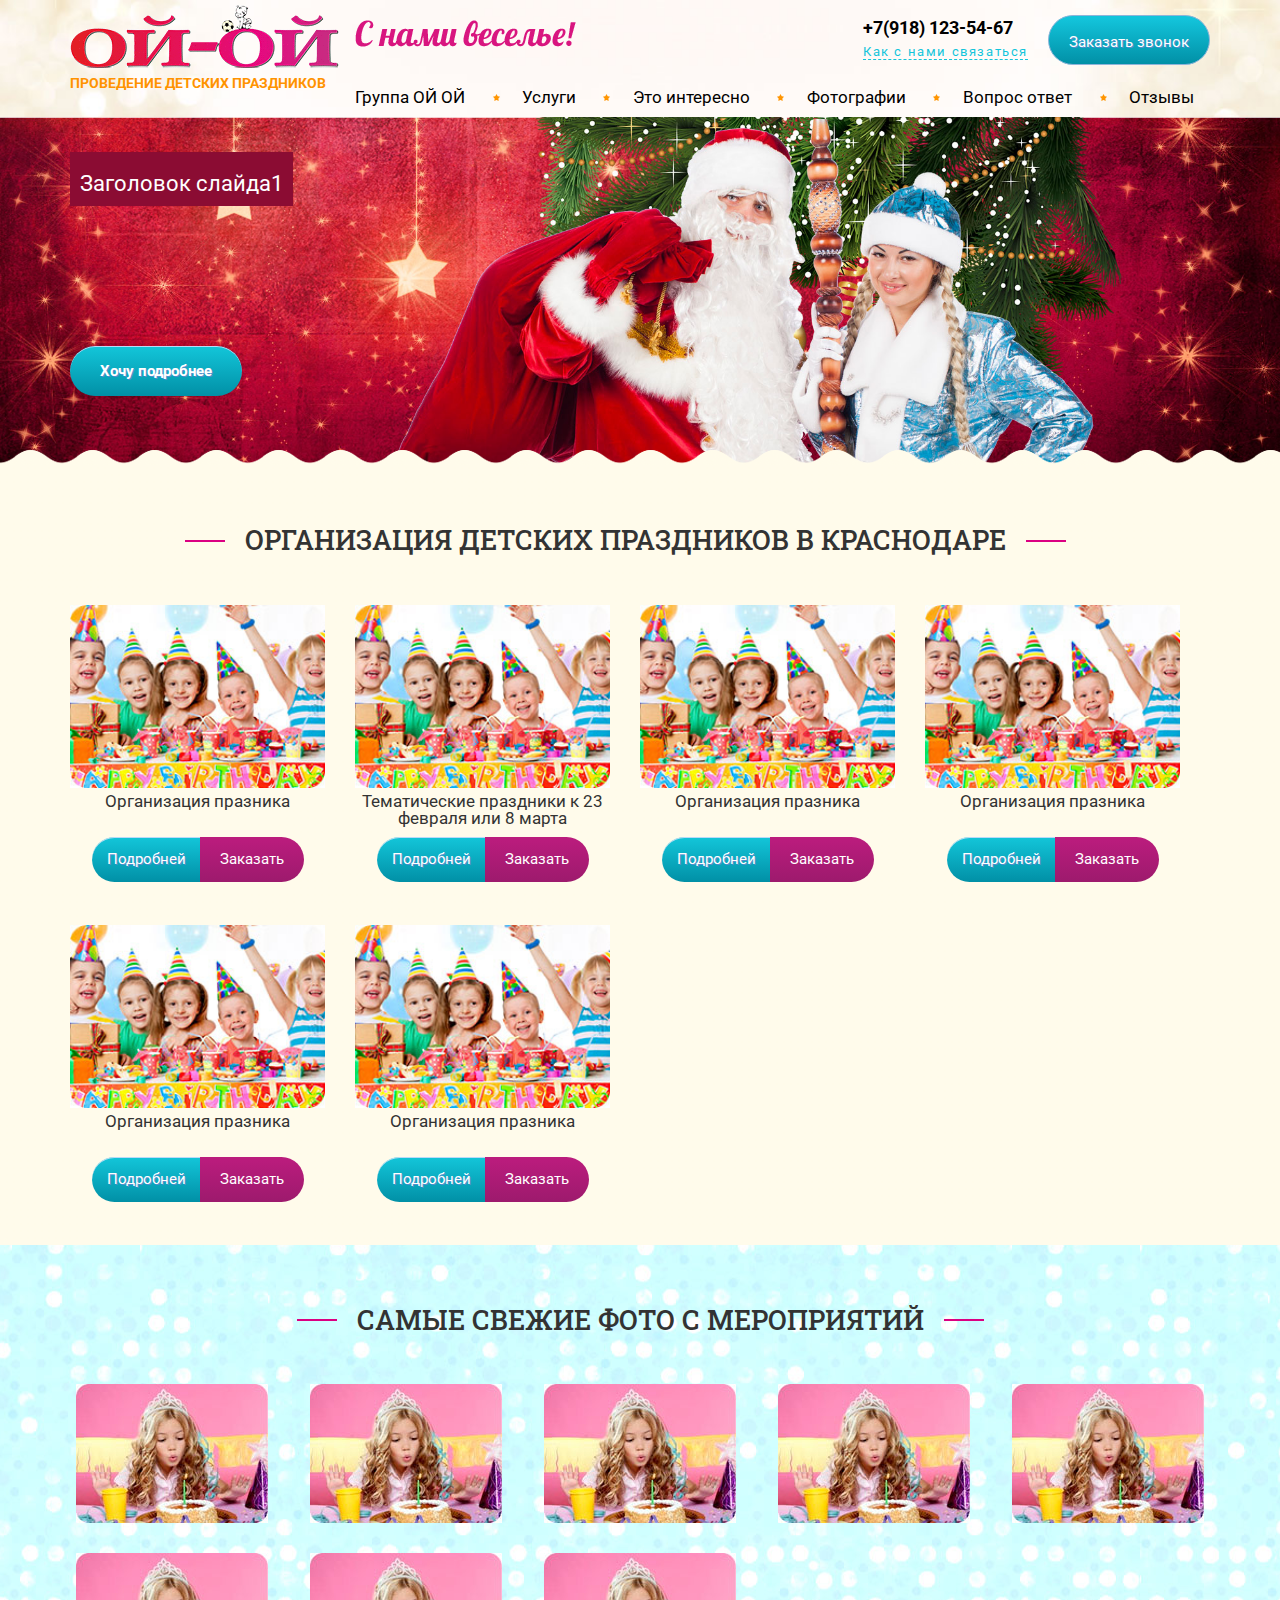
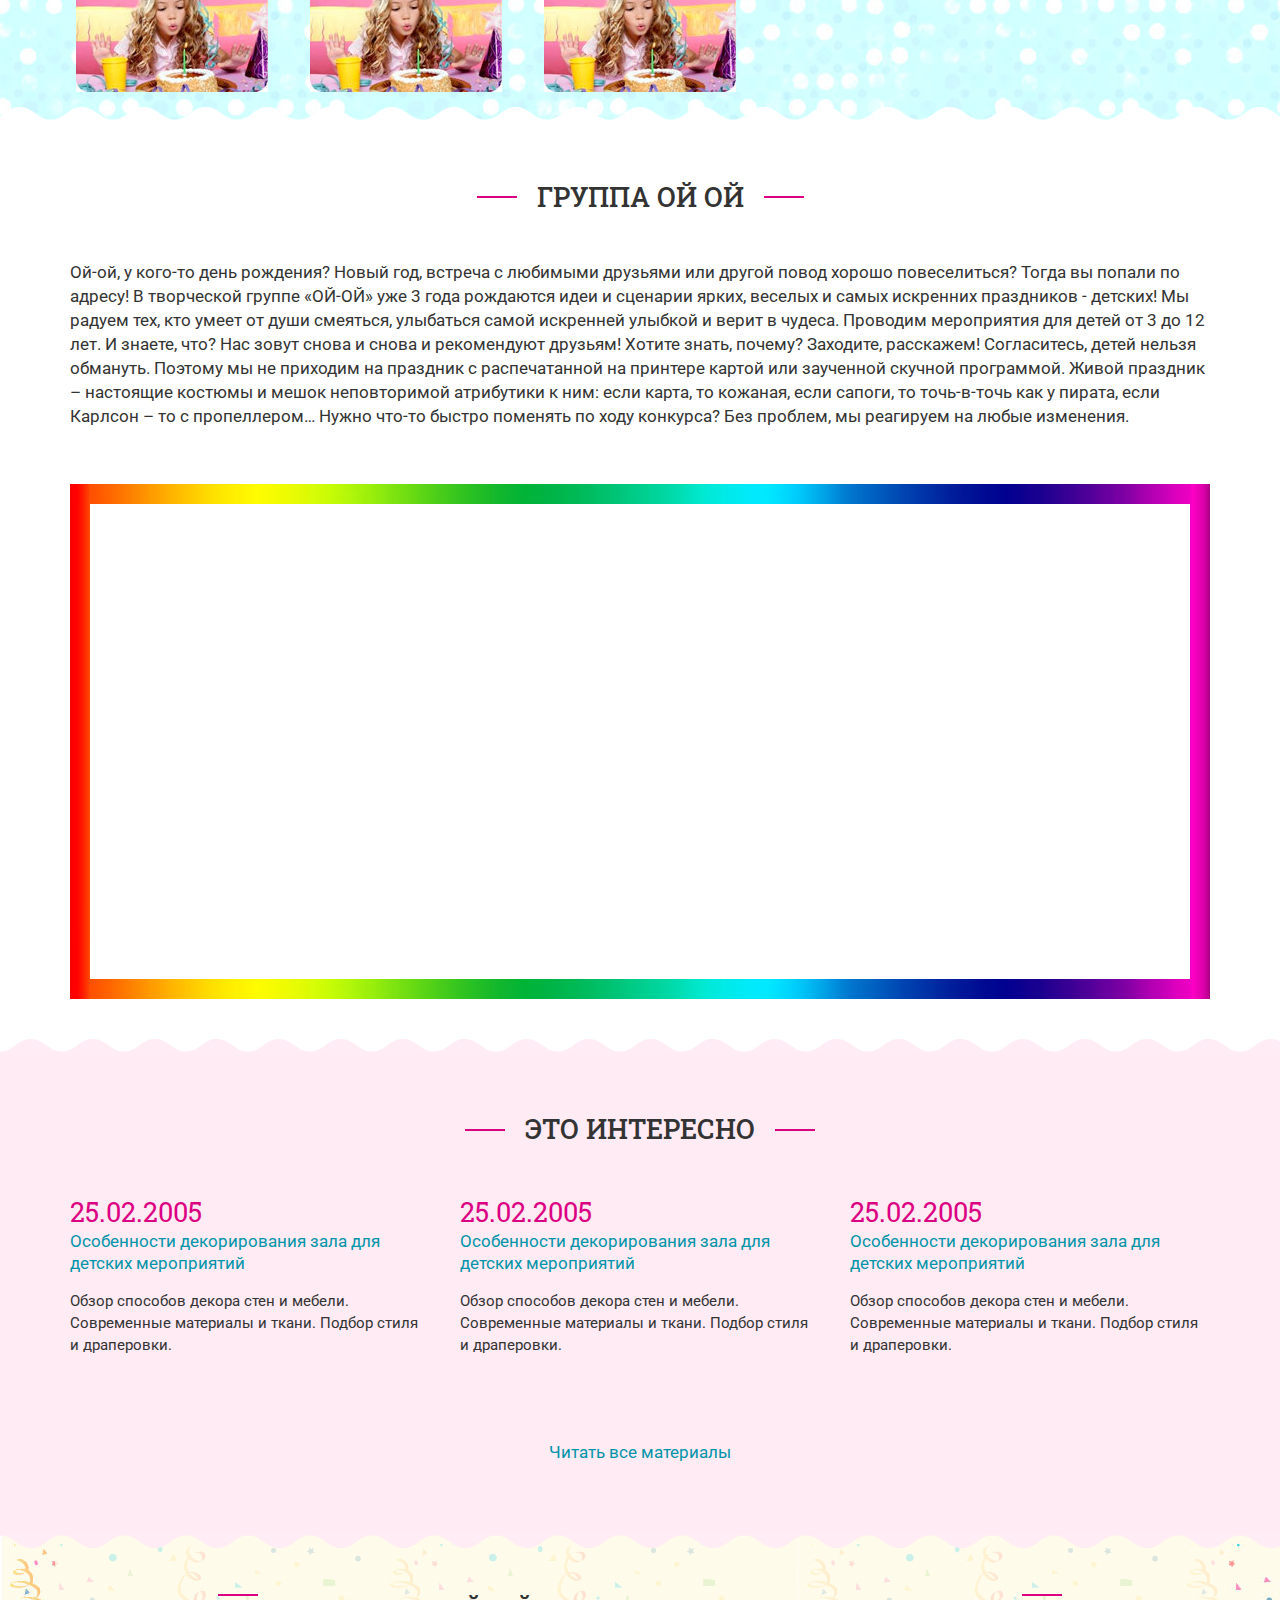
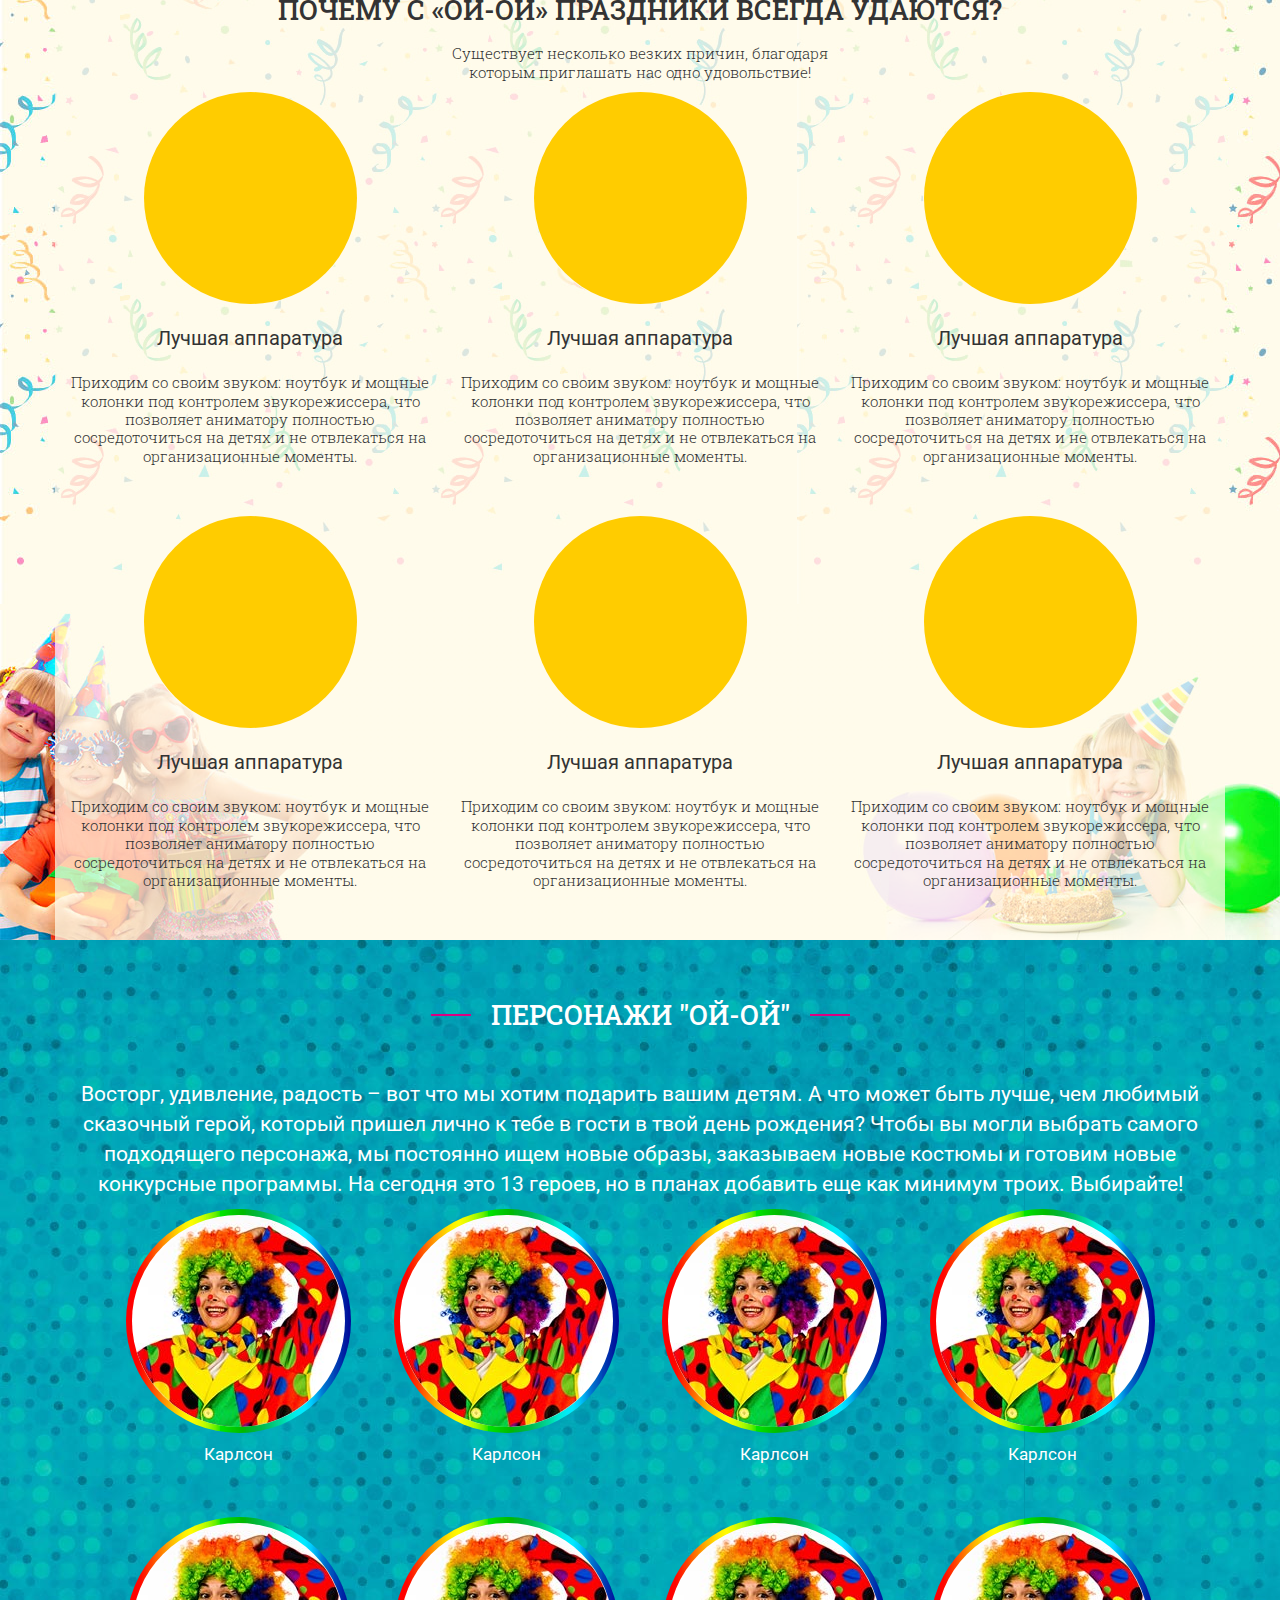
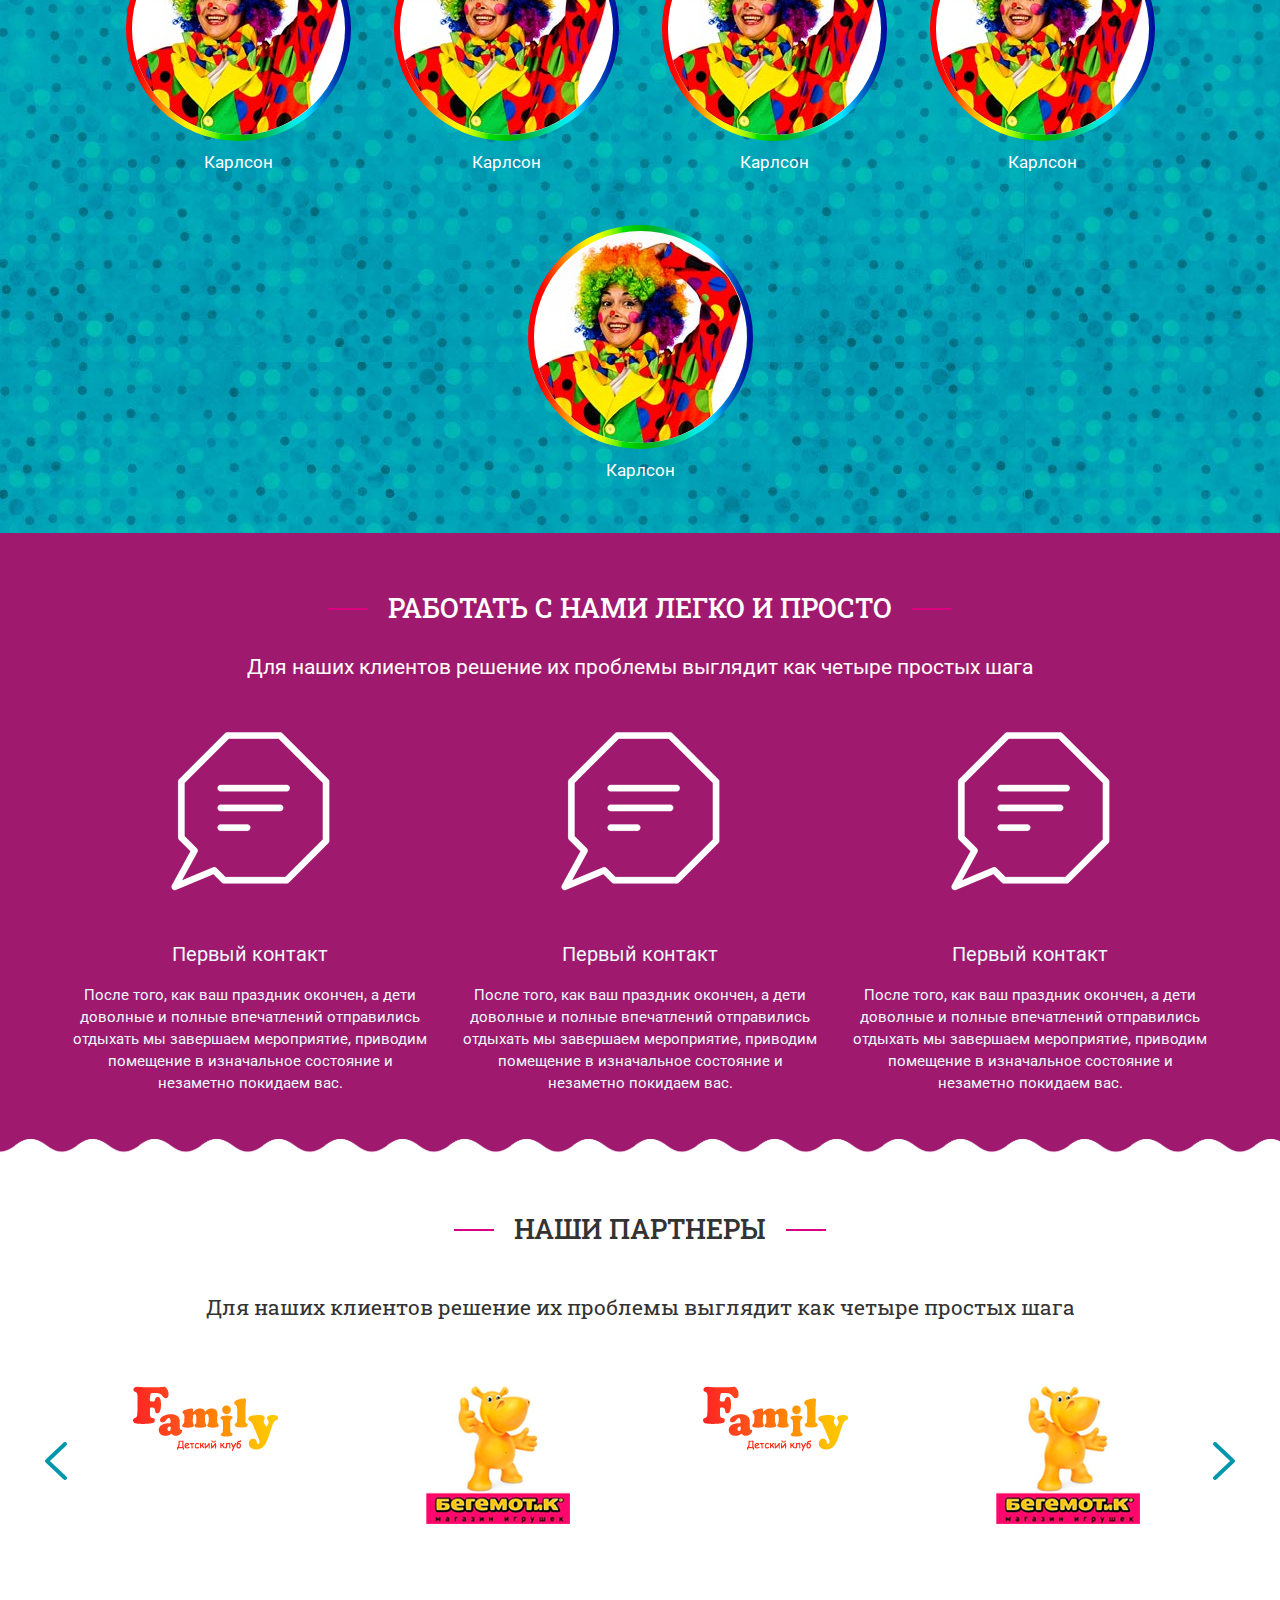
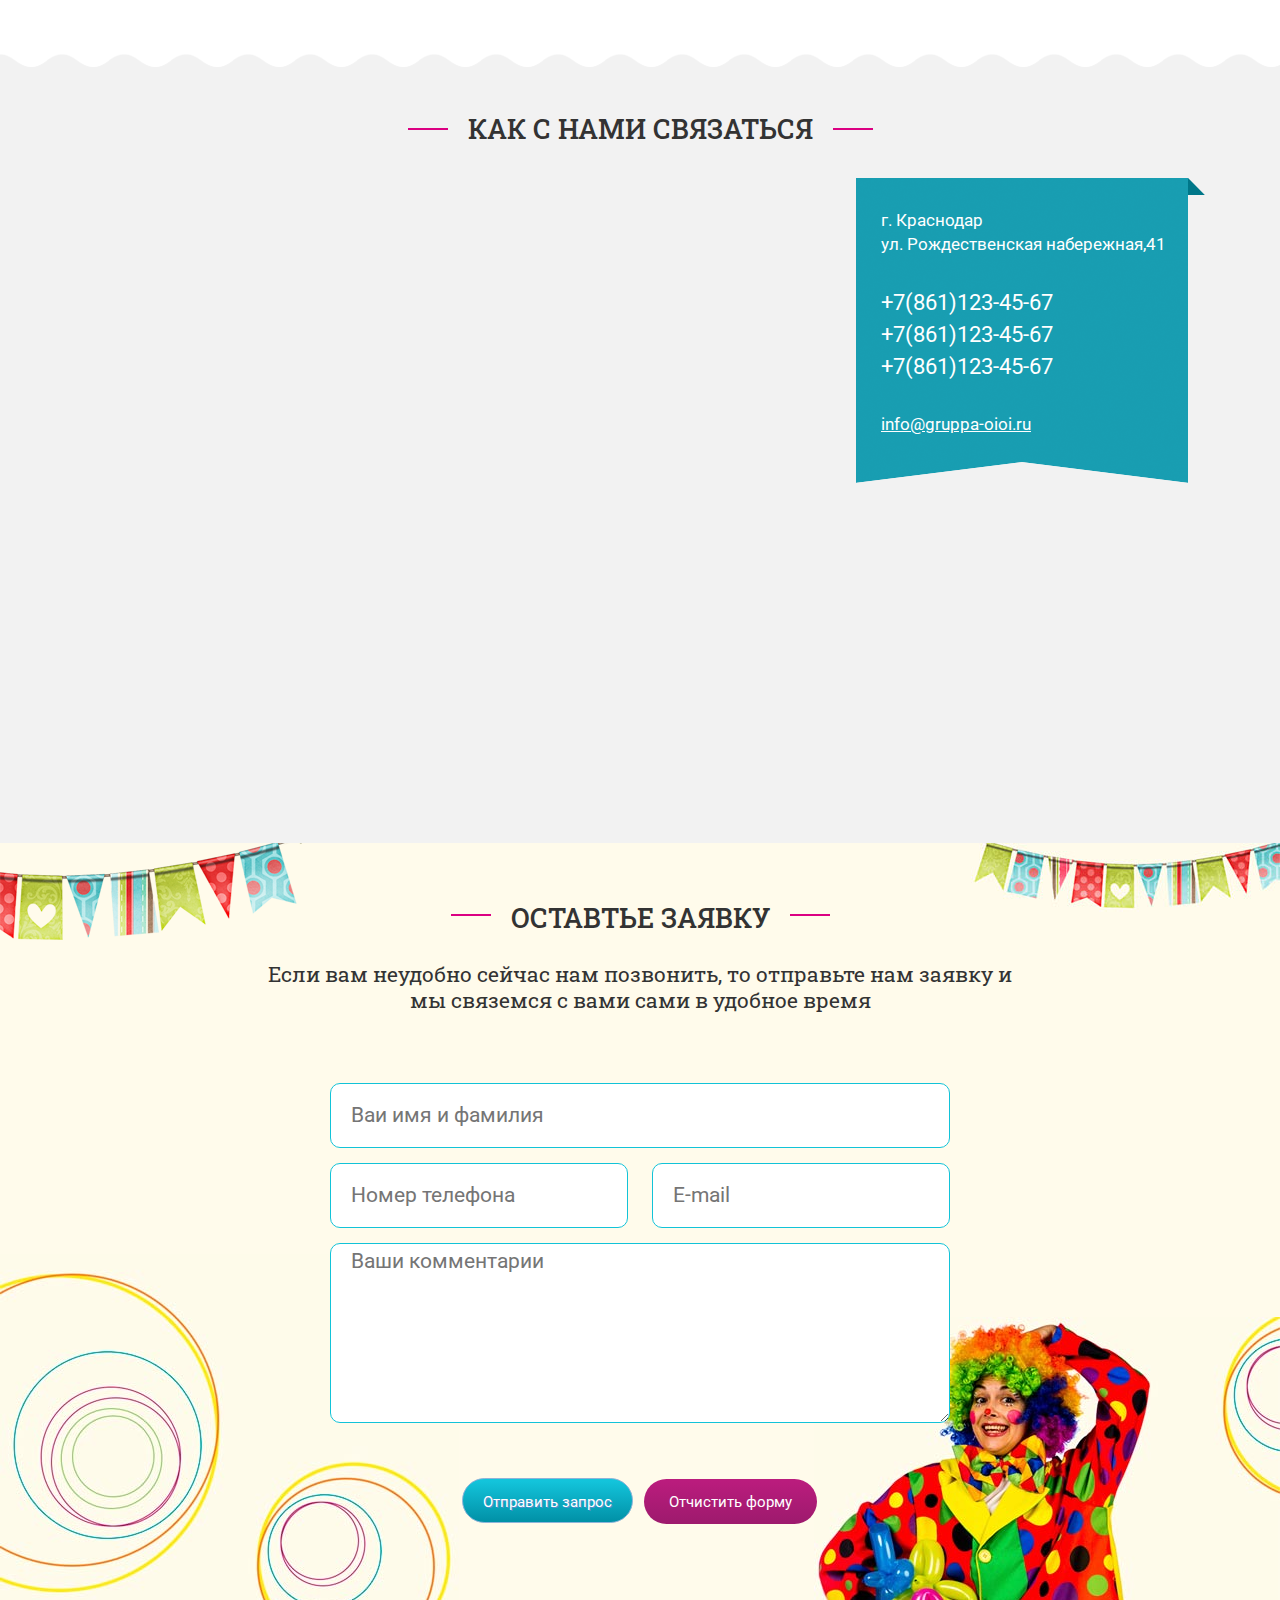
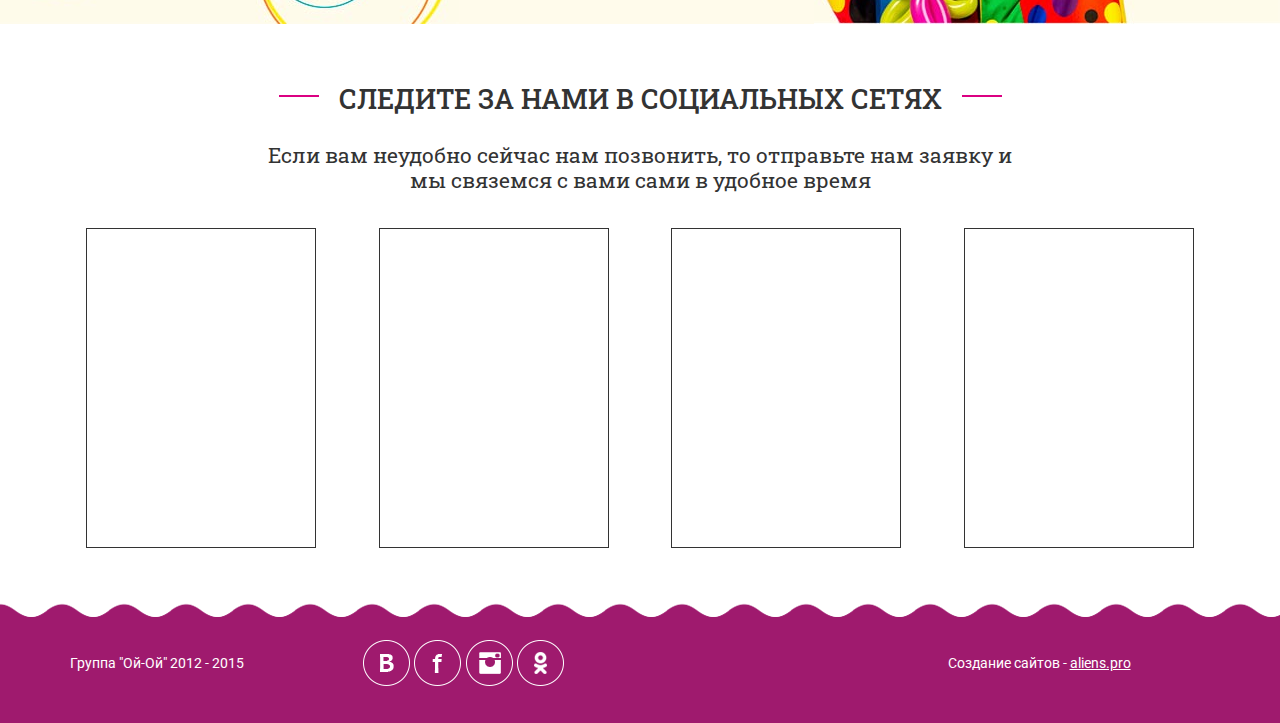
==== commit baf5f41b: "work" ====
--- a/index.html
+++ b/index.html
@@ -61,12 +61,12 @@
 								<!--start companent menu-->
 									<nav>
 										<ul class="top-menu">
-											<li><a href="/" title="#">Группа ОЙ ОЙ</a></li>
-											<li><a href="/" title="#">Услуги</a></li>
-											<li><a href="/" title="#">Это интересно</a></li>
-											<li><a href="/" title="#">Фотографии</a></li>
-											<li><a href="/" title="#">Вопрос ответ</a></li>
-											<li><a href="/" title="#">Отзывы</a></li>
+											<li><a href="#home" title="#">Группа ОЙ ОЙ</a></li>
+											<li><a href="#service" title="#">Услуги</a></li>
+											<li><a href="#interesting" title="#">Это интересно</a></li>
+											<li><a href="#photo" title="#">Фотографии</a></li>
+											<li><a href="#faq" title="#">Вопрос ответ</a></li>
+											<li><a href="#feedback" title="#">Отзывы</a></li>
 										</ul>
 									</nav>
 								<!--end compontent menu-->
--- a/css/style.css
+++ b/css/style.css
@@ -6,12 +6,13 @@
 	text-align:center;
 }
 .top-section {
-	background-color: #fcf8f6;
-    background-image:  url('/images/top-bg.jpg');
+ 	background-color: #fcf8f6;
+    background-image: url("/images/top-bg.jpg");
     background-position: center center;
-    background-repeat:  no-repeat;
-	height:117px;
-	background-size: cover;
+    background-repeat: no-repeat;
+    background-size: cover;
+    height: 117px;
+    width: 100%;
 }
 .slogan {
     padding-top: 20px;
@@ -197,6 +198,9 @@
 .top-menu li a{
 	font-size:1.21em;
 	color:#000;
+}
+.top-menu li a.selected, .top-menu li a:hover{
+	color: red;
 }
 /**end component top menu**/
 
@@ -464,7 +468,11 @@
 .video-cell{
 	margin-bottom:55px;
 	margin-top:55px;
-	border:1px solid;
+	border-image-slice: 27 27 27 27;
+	border-image-width: 20px 20px 20px 20px;
+	border-image-outset: 0px 0px 0px 0px;
+	border-image-repeat: stretch stretch;
+	border-image-source: url("[data-uri]");
 	height:515px;
 }
 
@@ -594,8 +602,24 @@
 	margin-bottom:40px;
 }
 .person-img {
-	border:1px solid;
-	border-radius:100%;
+ 	position: relative;
+ 	z-index: 0;
+}
+.person-img::before {
+    background-image: url("/images/d-b.png");
+    background-repeat: repeat;
+    border-radius: 100%;
+    content: "";
+    height: 100%;
+    position: absolute;
+    width: 100%;
+    z-index: -1;
+}
+.person-img:before{
+	position: absolute;
+	content: "";
+	width:100%;
+	height: 100%;
 
 }
 .person-name{
@@ -878,7 +902,19 @@
 
 }
 .social-widgets-wrapper{
-	margin-bottom: 50px;
+	padding-bottom: 50px;
+	position: relative;
+}
+
+.social-widgets-wrapper::before {
+ 	background: rgba(0, 0, 0, 0) url("/images/border-i-2-pather.png") repeat-x scroll 0 0;
+    bottom: -19px;
+    content: "";
+    display: block;
+    height: 20px;
+    left: 0;
+    position: absolute;
+    width: 100%;
 }
 
 footer{
@@ -1018,6 +1054,57 @@
 }
 
 @media(max-width: 991px){
+	.map-bage ul li:first-child, .map-bage ul li:last-child {
+	    font-size: 14px;
+	    margin-bottom: 18px;
+	    margin-top: 18px;
+	}
+	.map-bage {
+	    background-image: url("/images/bage.png");
+	    background-repeat: no-repeat;
+	    background-size: contain;
+	    display: block;
+	    font-size: 12px;
+	    height: 250px;
+	    position: absolute;
+	    right: 20px;
+	    top: 82%;
+	    width: 300px;
+	    z-index: 2;
+	}
+	.social-widgets-wrapper::before {
+	    background: rgba(0, 0, 0, 0) url("/images/border-i-pahter-s-3.png") repeat-x scroll 0 0;
+	    bottom: -19px;
+	}
+	.pahter-wrapper::before {
+	    background: rgba(0, 0, 0, 0) url("/images/border-i-pahter-2-s.png") repeat-x scroll 0 0;
+	    bottom: -18px;
+	}
+	.pahter-wrapper::after {
+	    background: rgba(0, 0, 0, 0) url("/images/border-i-pahter-s.png") repeat-x scroll 0 0;
+	    top: -10px;
+
+	}
+	.interesting-wrapper::before {
+	    background: rgba(0, 0, 0, 0) url("/images/border-i-2-s.png") repeat-x scroll 0 0;
+	    bottom: -18px;
+	}
+	.interesting-wrapper::after {
+	    background: rgba(0, 0, 0, 0) url("/images/border-i-s.png") repeat-x scroll 0 0;
+	    top: -10px;
+
+	}
+	.last-photo-wrapper {
+    	background-image: url("/images/border-photo-s.png"), url("/images/texture.jpg");
+
+	}
+	.container-fluid.slider-container::after {
+    	background: rgba(0, 0, 0, 0) url("/images/border-order-s.png") repeat-x scroll 0 0;
+    	bottom: -6px;
+	}
+	.slider-mini-wrapper{
+		margin-bottom: 10px;
+	}
 	.with-us-wrapper .order-header::after, .with-us-wrapper .order-header::before {
 	    top: 42%;
 	}
@@ -1117,6 +1204,12 @@
 	.section-text{
 		font-size: 1.2em;
 	}
+	.button-wrapper{
+		margin-bottom: 20px;
+	}
+	.social-widgets-wrapper{
+		padding-bottom: 20px;
+	}
 }
 
 
@@ -1128,6 +1221,47 @@
 	}
 }
 @media (max-width: 768px) {
+	.map-bage ul li:first-child, .map-bage ul li:last-child {
+	    font-size: 12px;
+	    margin-bottom: 10px;
+	    margin-top: 10px;
+	}
+	.map-bage ul{
+		padding-left: 10px;
+	}
+	.map-bage {
+	    background-image: url("/images/bage.png");
+	    background-repeat: no-repeat;
+	    background-size: contain;
+	    display: block;
+	    font-size: 12px;
+	    height: 200px;
+	    position: absolute;
+	    right: 20px;
+	    top: 82%;
+	    width: 250px;
+	    z-index: 2;
+	}
+	.read-all{
+		margin-bottom: 20px;
+	}
+	.interesting-cell{
+		margin-bottom: 20px;
+	}
+	.feed-back-text{
+		font-size: 14px;
+		margin-bottom: 20px;
+	}
+
+	#send-feedback{
+		margin-bottom: 20px;
+	}
+	.phone-input input, .email-input input{
+		width: 100%;
+	}
+	.phone-input input{
+		margin-bottom: 15px;
+	}
 	.why-wee-wrapper{
 		background-image: url('/images/order-bg.png'),url('/images/order-bg.png'),url('/images/order-bg.png');
 	  padding: 0;
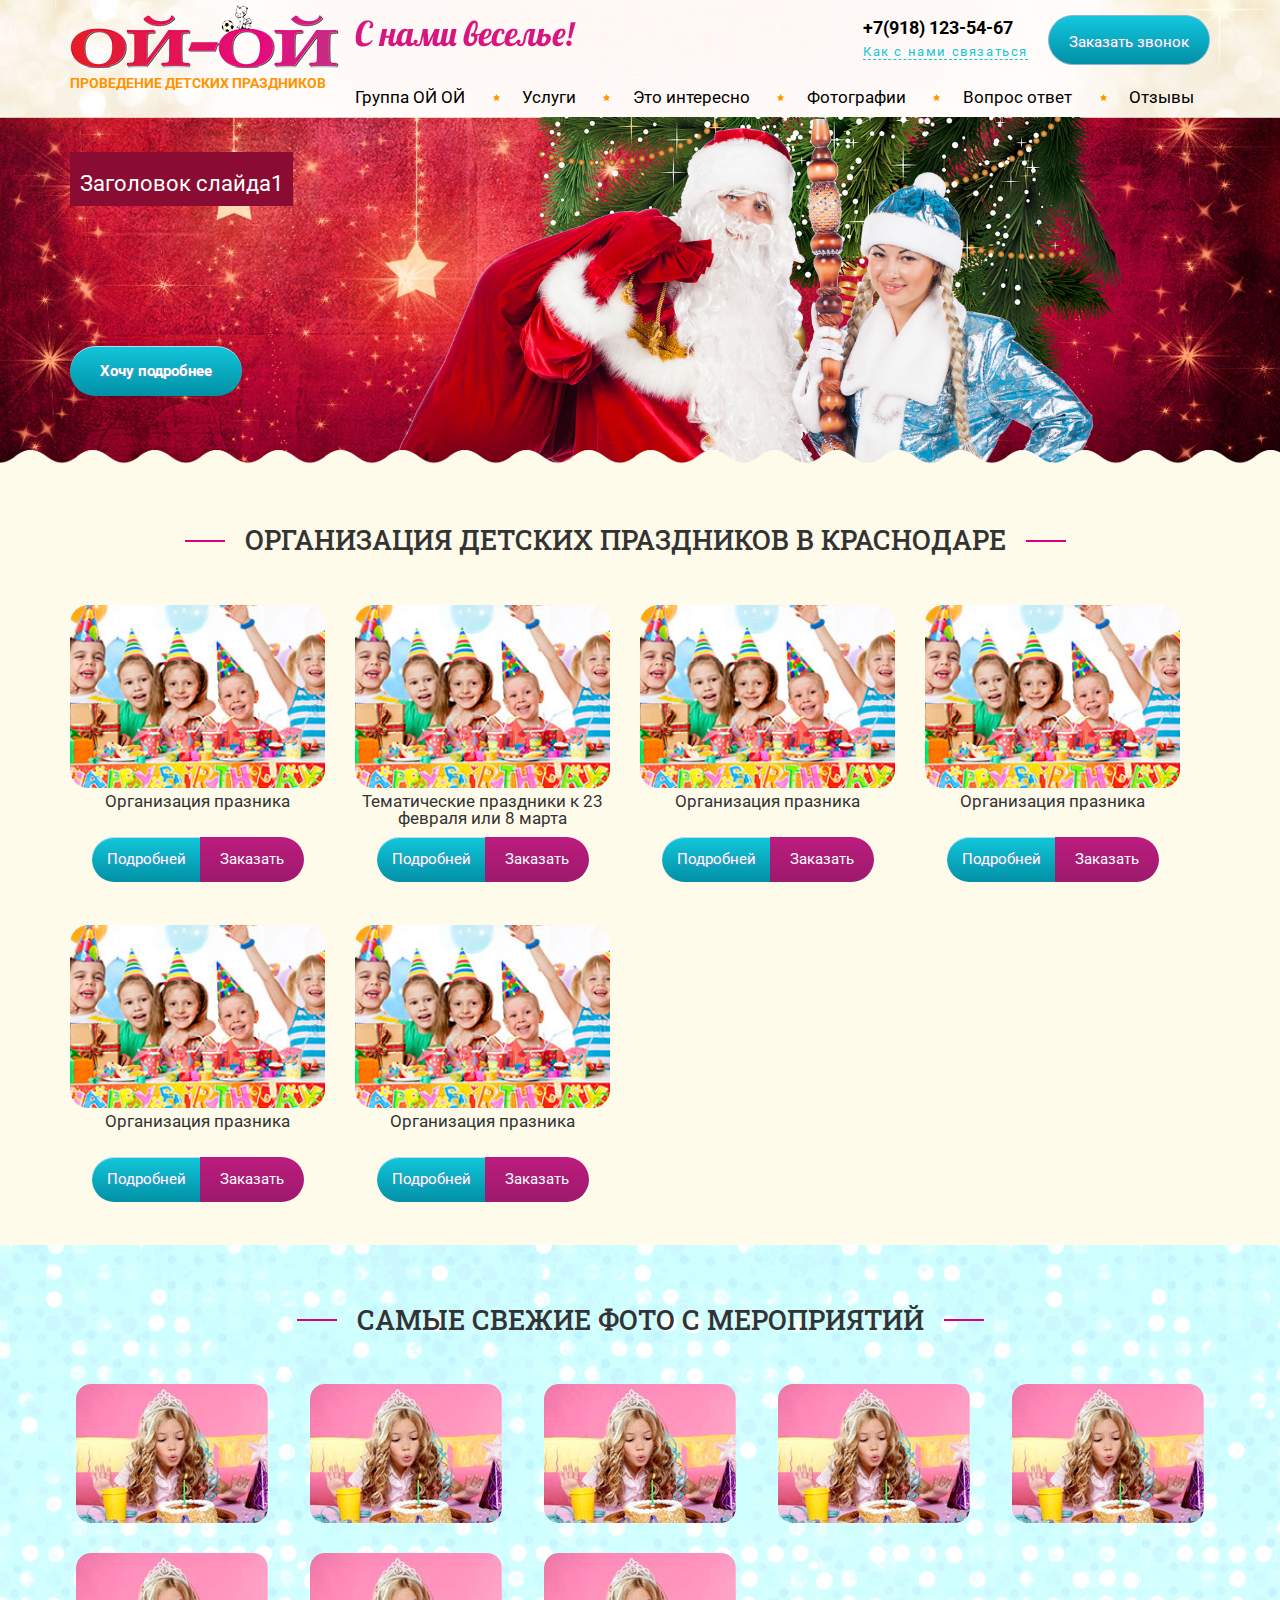
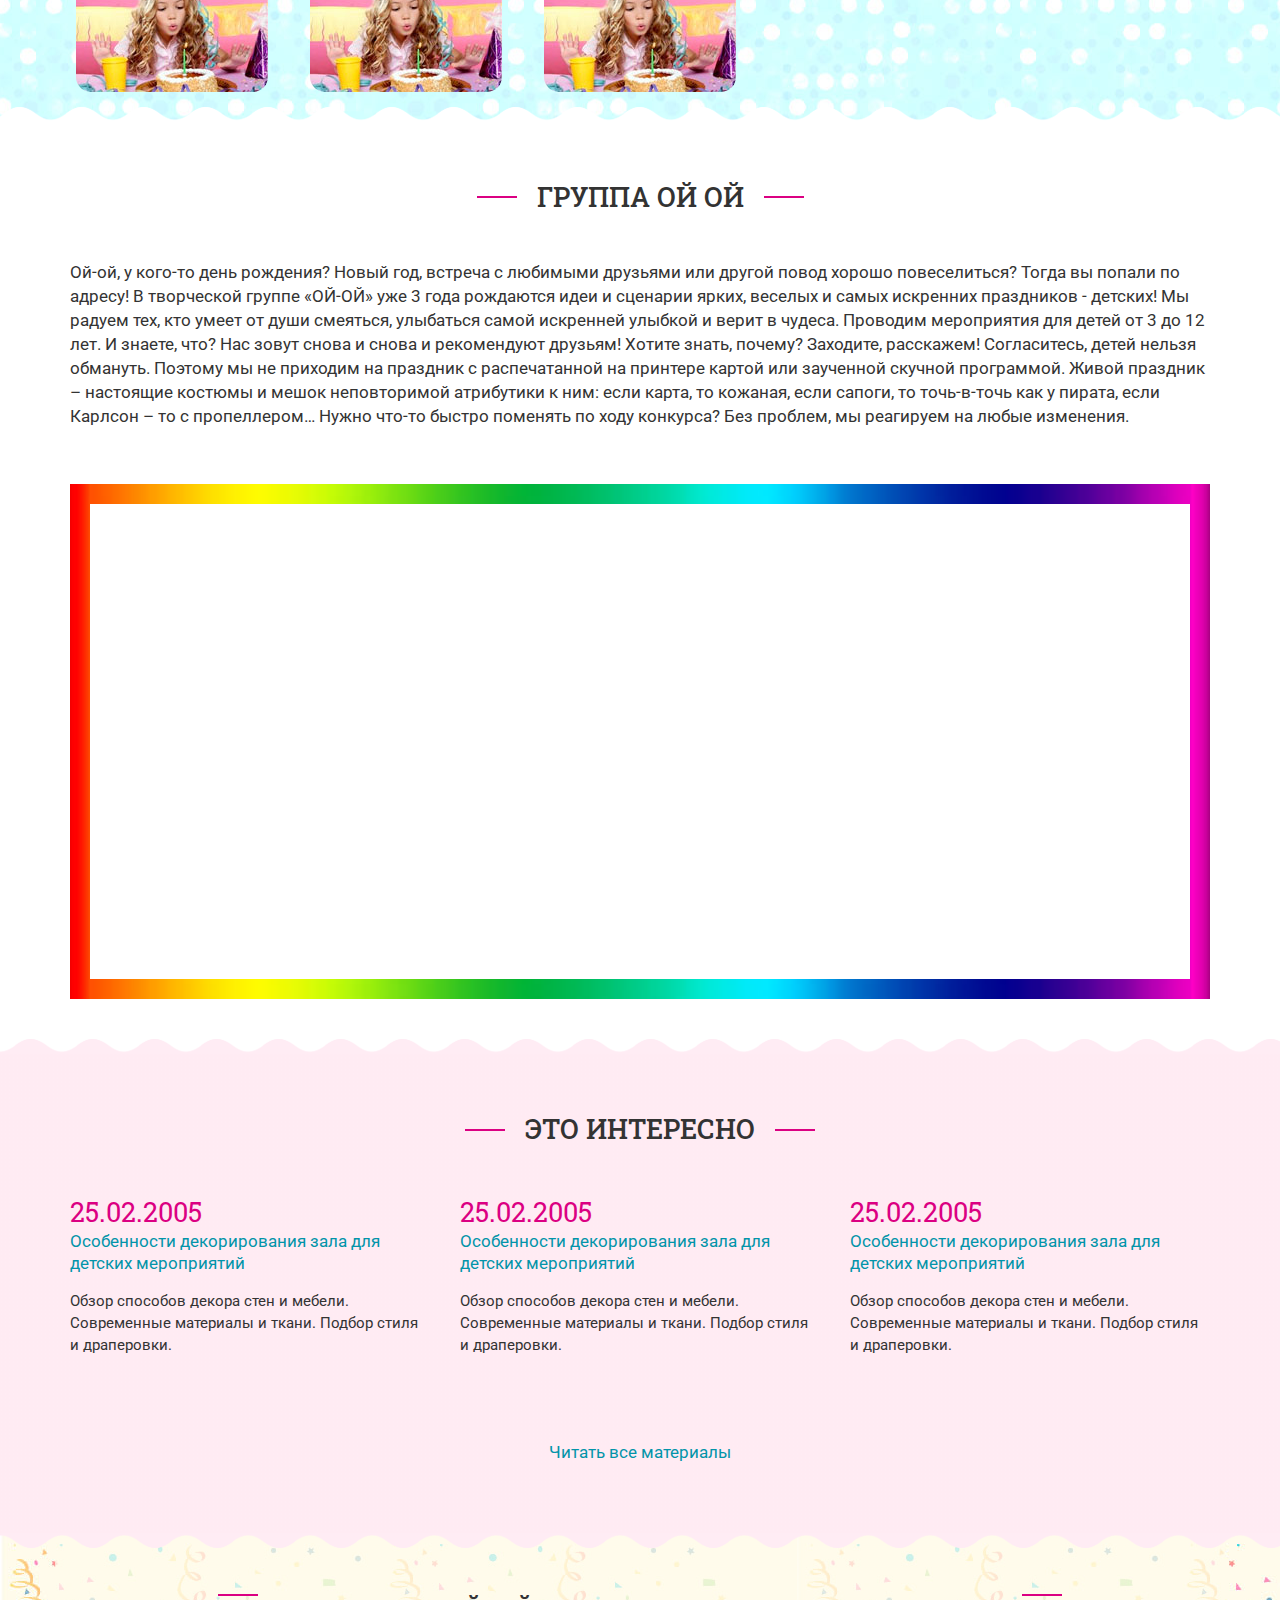
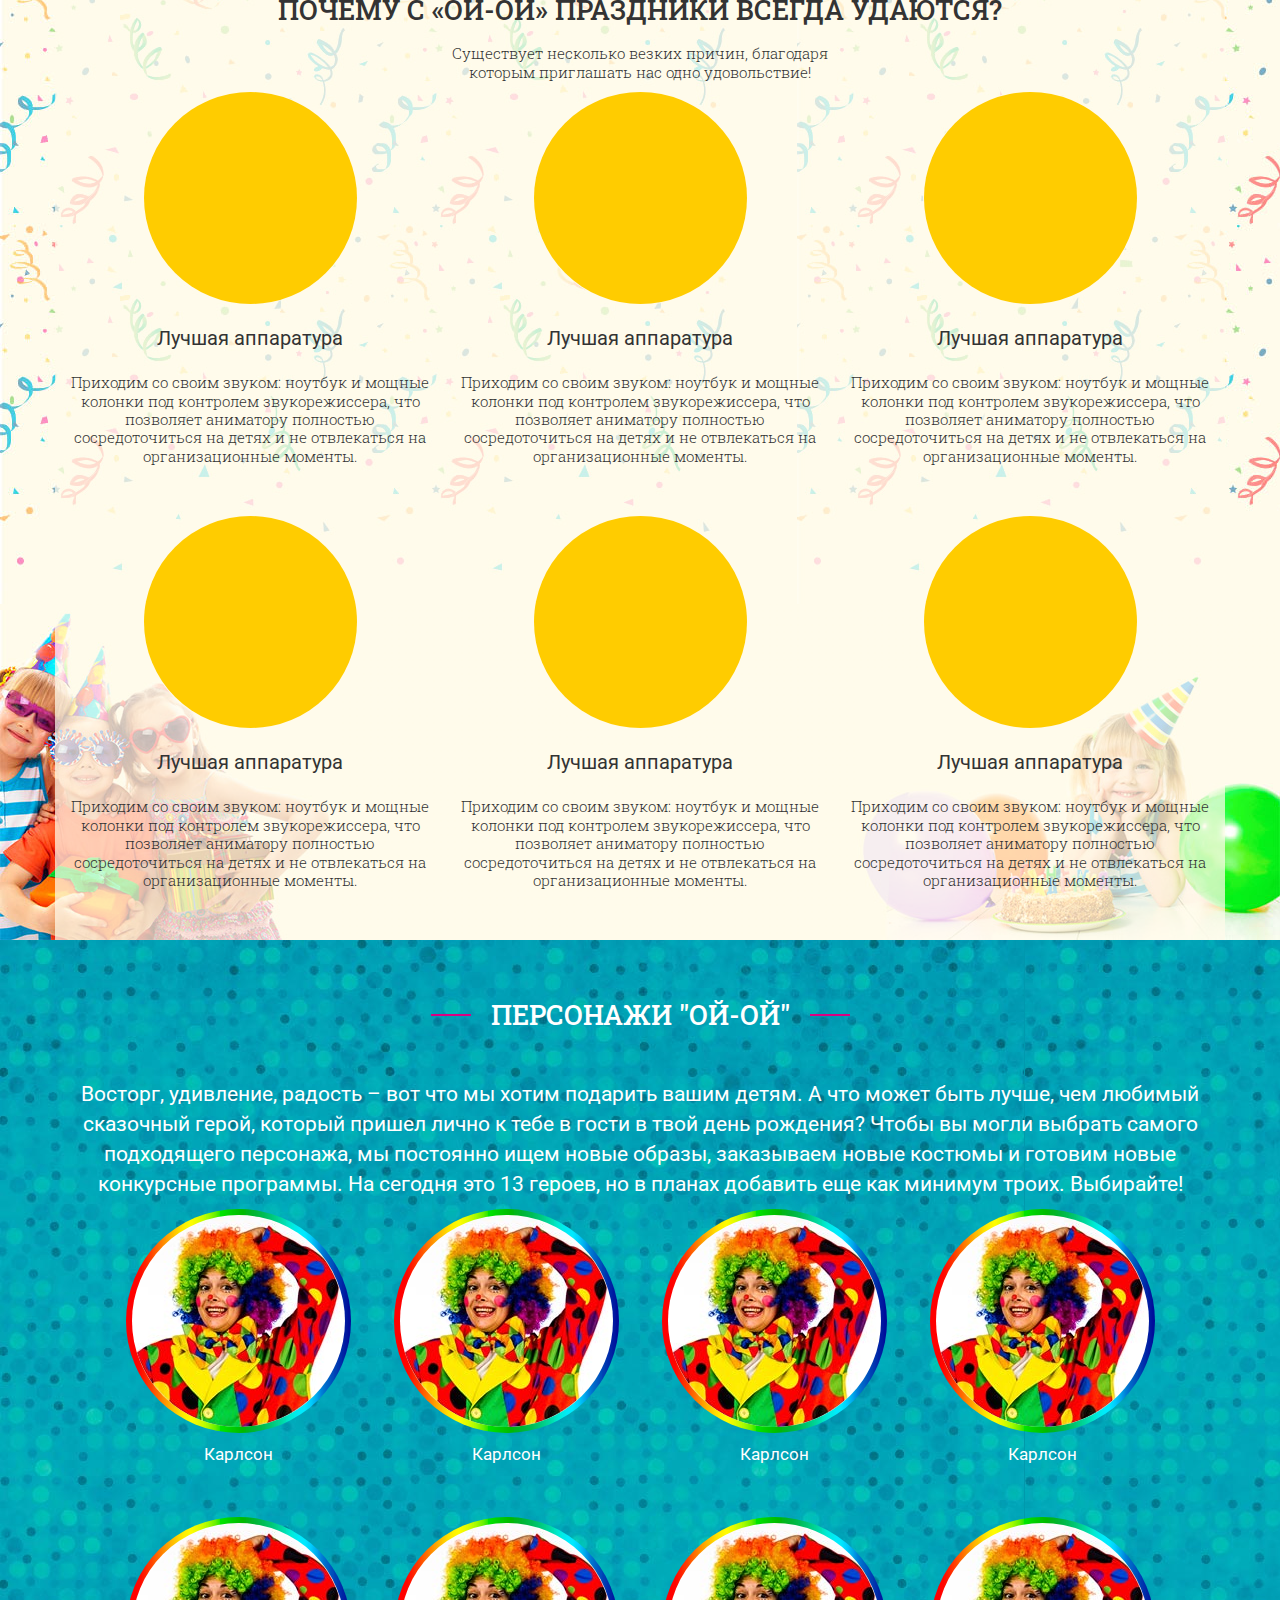
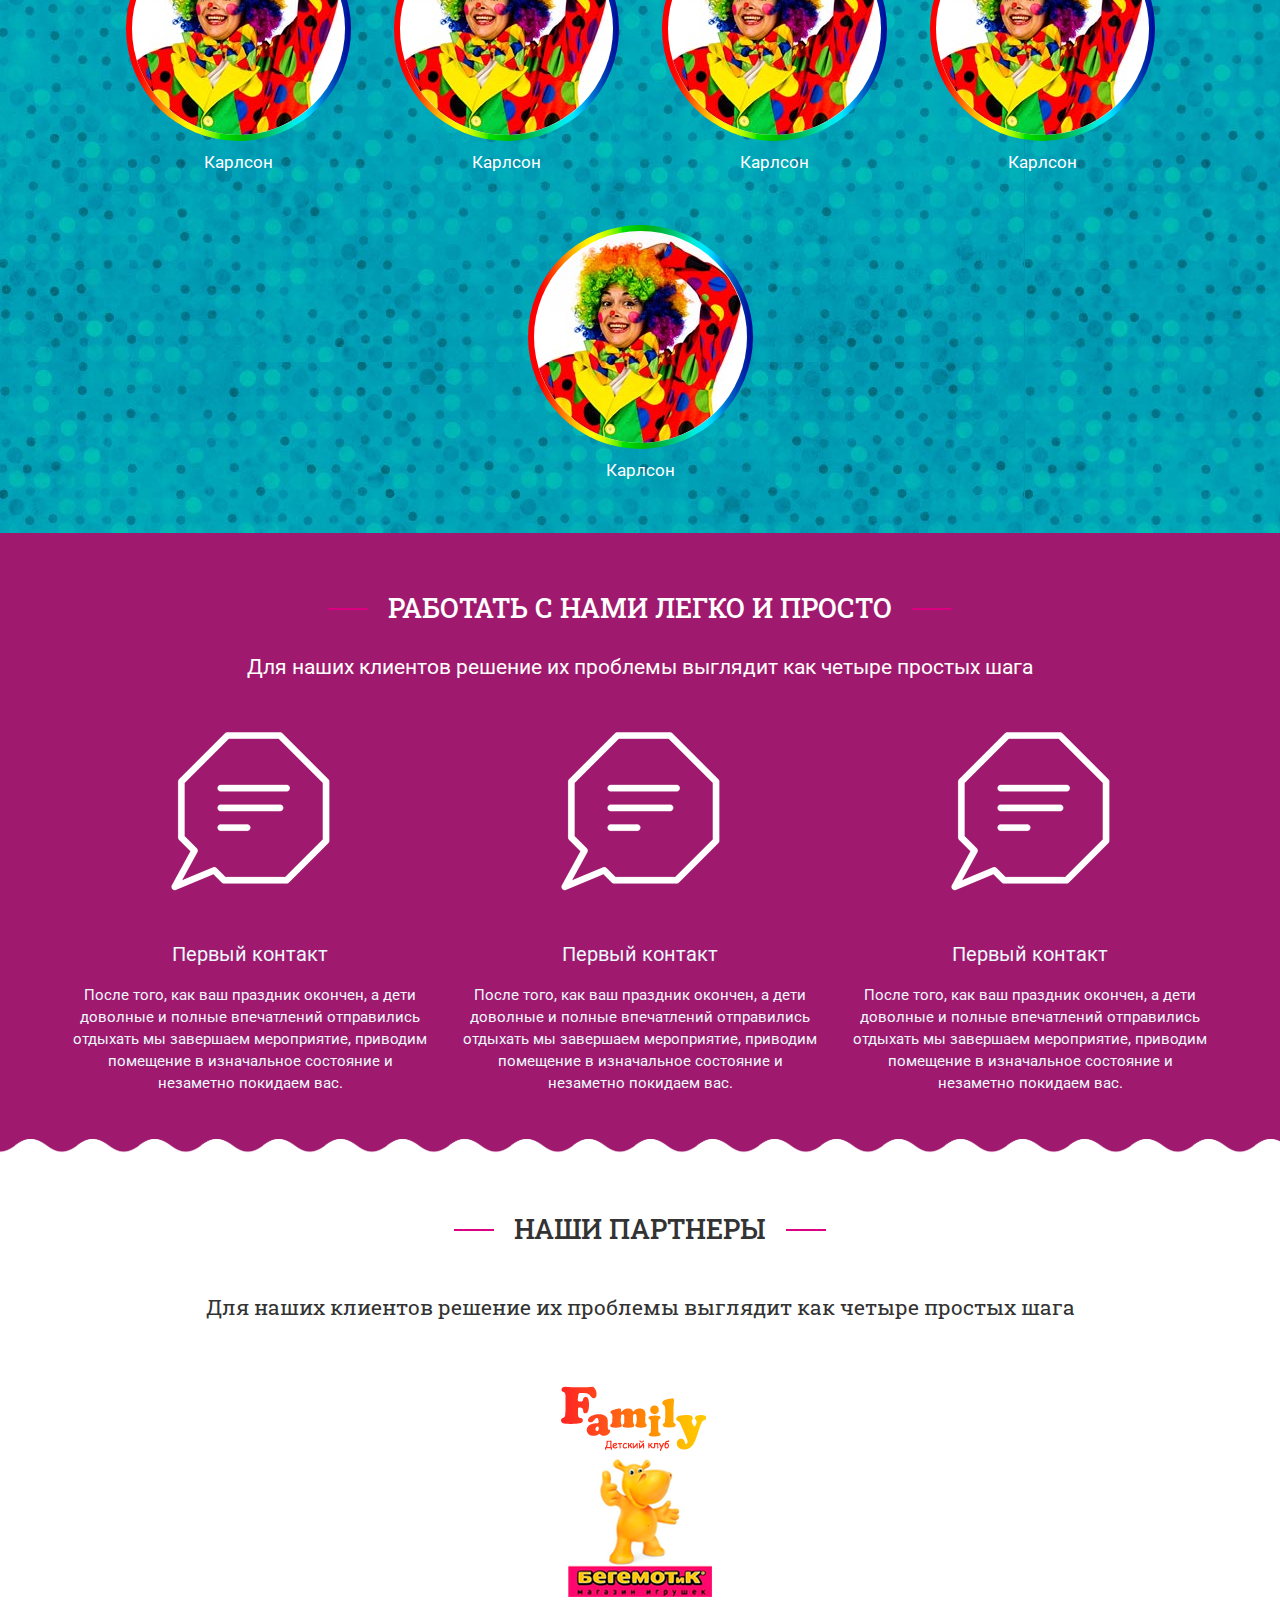
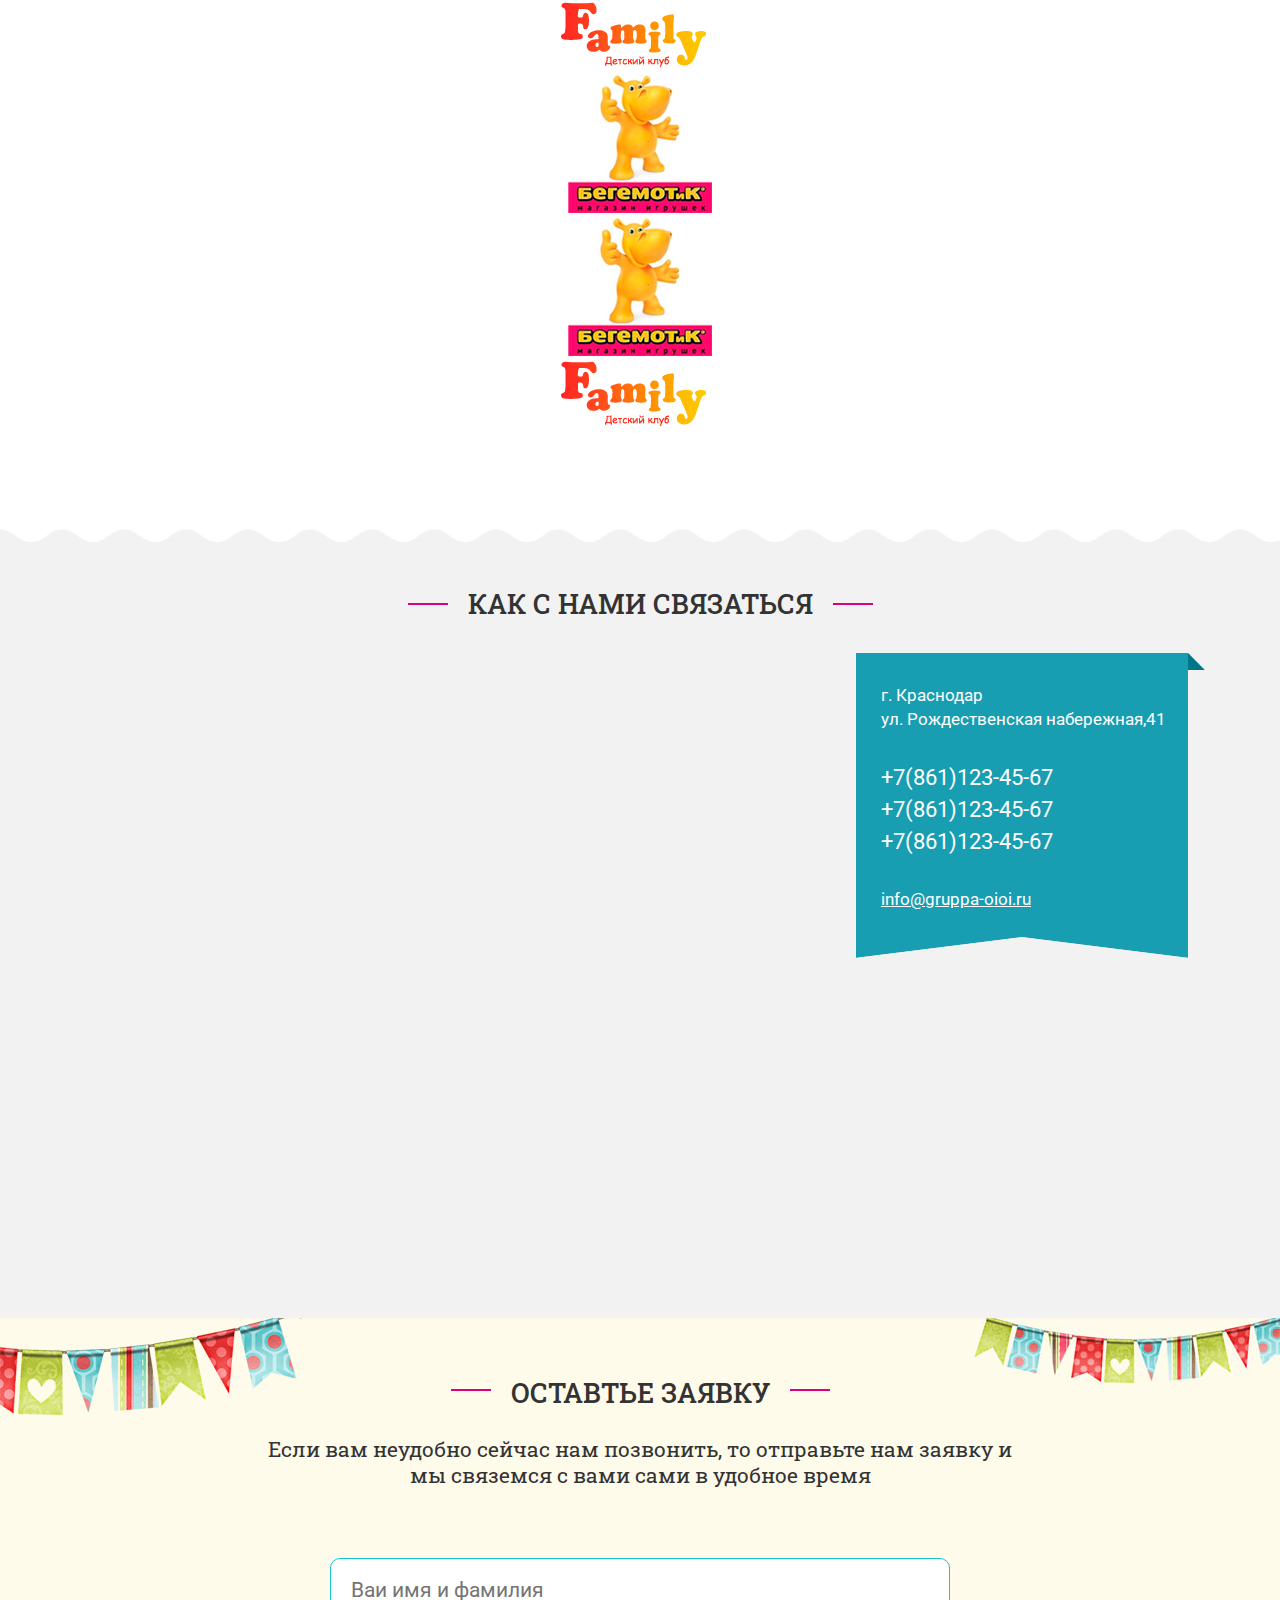
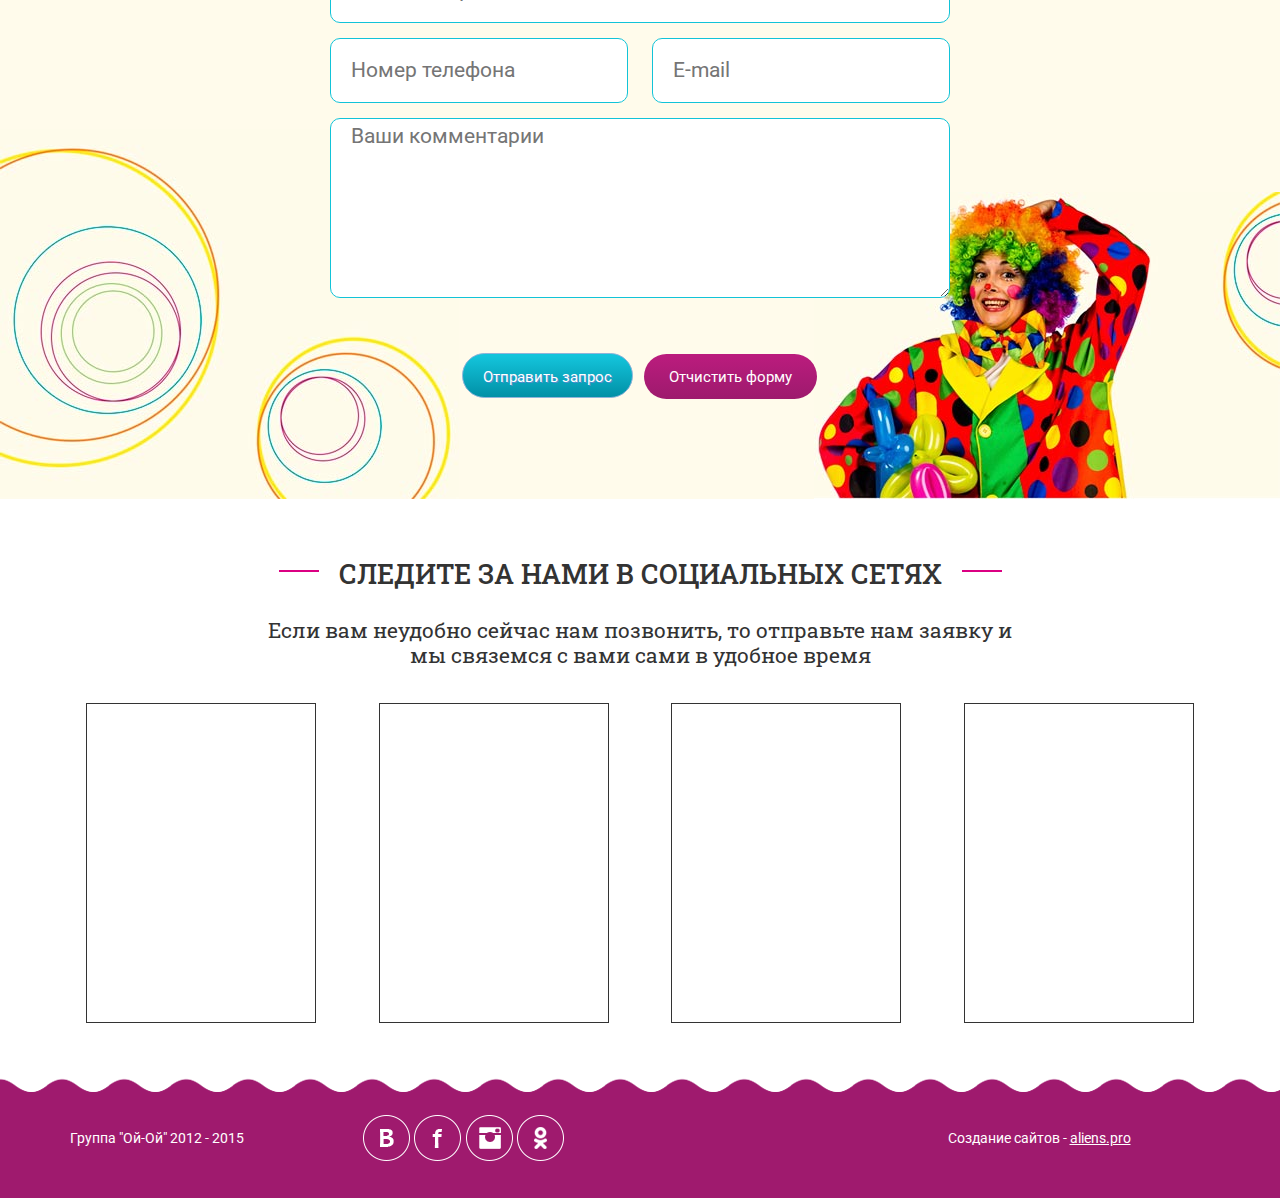
==== commit f5ecc6f8: "work" ====
--- a/index.html
+++ b/index.html
@@ -6,24 +6,24 @@
     <meta name="viewport" content="width=device-width, initial-scale=1">
     <!-- The above 3 meta tags *must* come first in the head; any other head content must come *after* these tags -->
     <title>Bootstrap 101 Template</title>
-	<script src="js/jquery-2.1.4.min.js"></script>
-	<script src="js/swiper.min.js"></script>
-	<script src="js/app.js"></script>
-	<script src="js/slick.min.js"></script>
+	<script src="/js/jquery-2.1.4.min.js"></script>
+	<script src="/js/swiper.min.js"></script>
+	<script src="/js/app.js"></script>
+	<script src="j/s/slick.min.js"></script>
     <!-- Bootstrap -->
-    <link href="css/bootstrap.min.css" rel="stylesheet">
-	<link href="css/style.css" rel="stylesheet">
-	<link href="css/swiper.min.css" rel="stylesheet">
-	<link href="css/slick.css" rel="stylesheet">
-	<link href="css/slick-theme.css" rel="stylesheet">
-	<link href='https://fonts.googleapis.com/css?family=Roboto+Slab&subset=latin,cyrillic-ext' rel='stylesheet' type='text/css'>
+    <link href="/css/bootstrap.min.css" rel="stylesheet">
+	<link href="/css/style.css" rel="stylesheet">
+	<link href="/css/swiper.min.css" rel="stylesheet">
+	<link href="/css/slick.css" rel="stylesheet">
+	<link href="/css/slick-theme.css" rel="stylesheet">
+	<link href='https://fonts.googleapis.com/css?family=Roboto+Slab&amp;subset=latin,cyrillic-ext' rel='stylesheet' type='text/css'>
     <!-- HTML5 shim and Respond.js for IE8 support of HTML5 elements and media queries -->
     <!-- WARNING: Respond.js doesn't work if you view the page via file:// -->
     <!--[if lt IE 9]>
       <script src="https://oss.maxcdn.com/html5shiv/3.7.2/html5shiv.min.js"></script>
       <script src="https://oss.maxcdn.com/respond/1.4.2/respond.min.js"></script>
     <![endif]-->
-	<link href='https://fonts.googleapis.com/css?family=Roboto:400,300,500,700&subset=latin,cyrillic-ext' rel='stylesheet' type='text/css'>
+	<link href='https://fonts.googleapis.com/css?family=Roboto:400,300,500,700&amp;subset=latin,cyrillic-ext' rel='stylesheet' type='text/css'>
   </head>
   <body>
 	<header>
--- a/css/style.css
+++ b/css/style.css
@@ -364,6 +364,7 @@
 }
 .order-list-cell img{
 	width:100%;
+	border-radius: 18px;
 }
 .order-list-cell{
 	margin-bottom:40px;
@@ -448,6 +449,9 @@
 /**end component order-list on main page**/
 
 /**start component last photo on main page**/
+.last-photo-cell img {
+    border-radius: 15px;
+}
 .last-photo-wrapper{
 	text-align:center;
 }
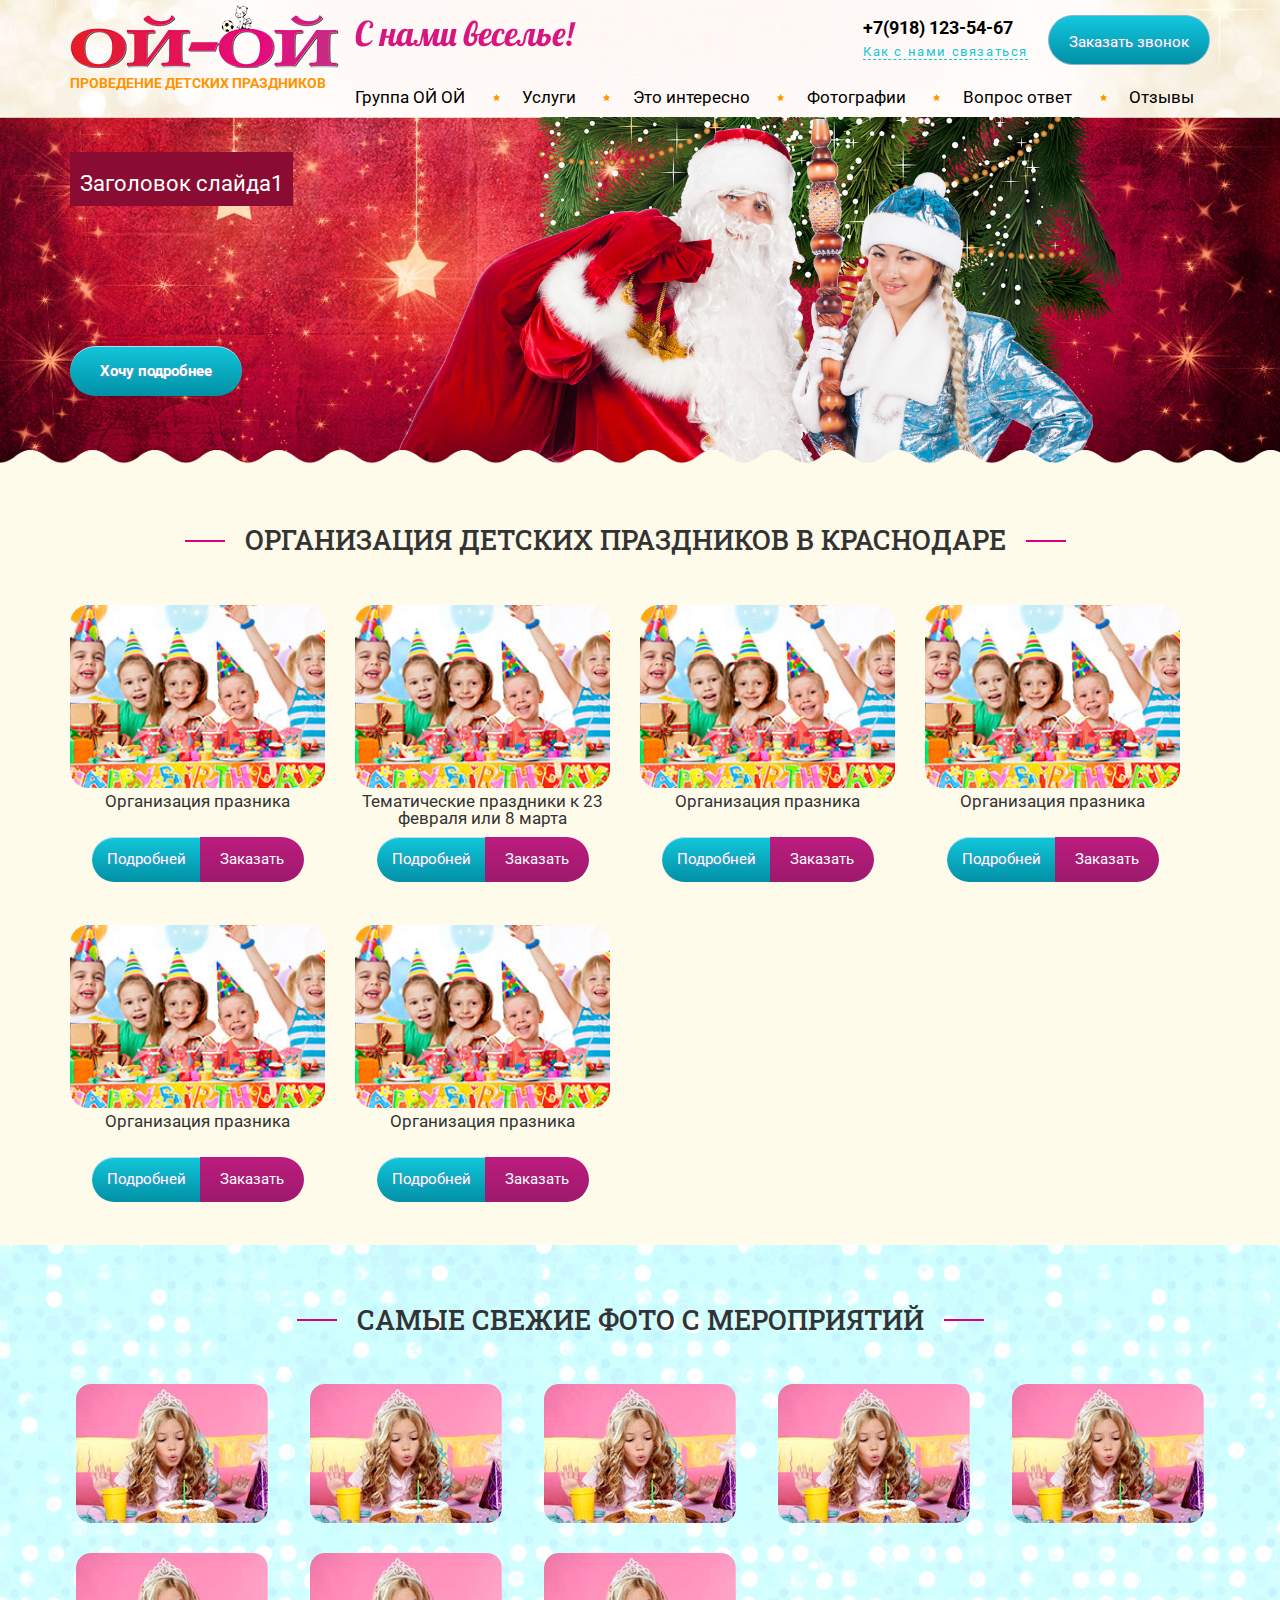
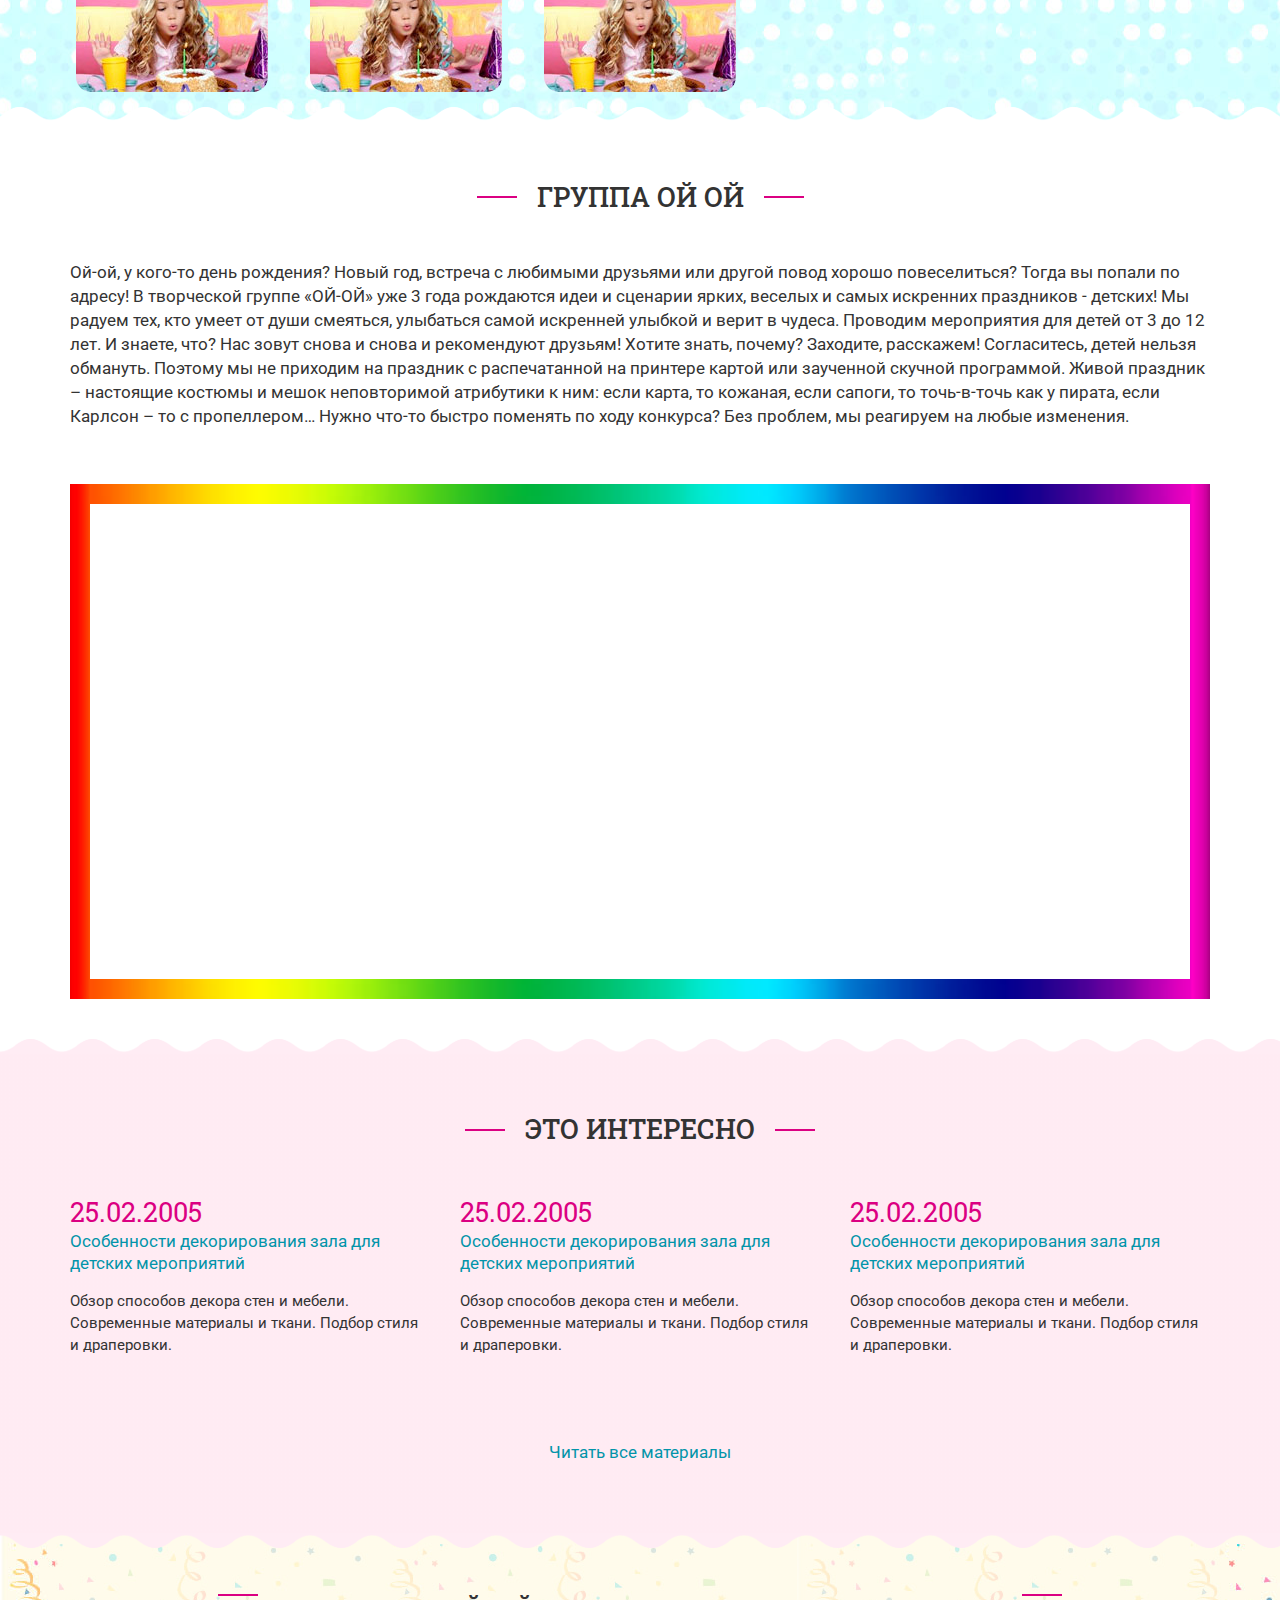
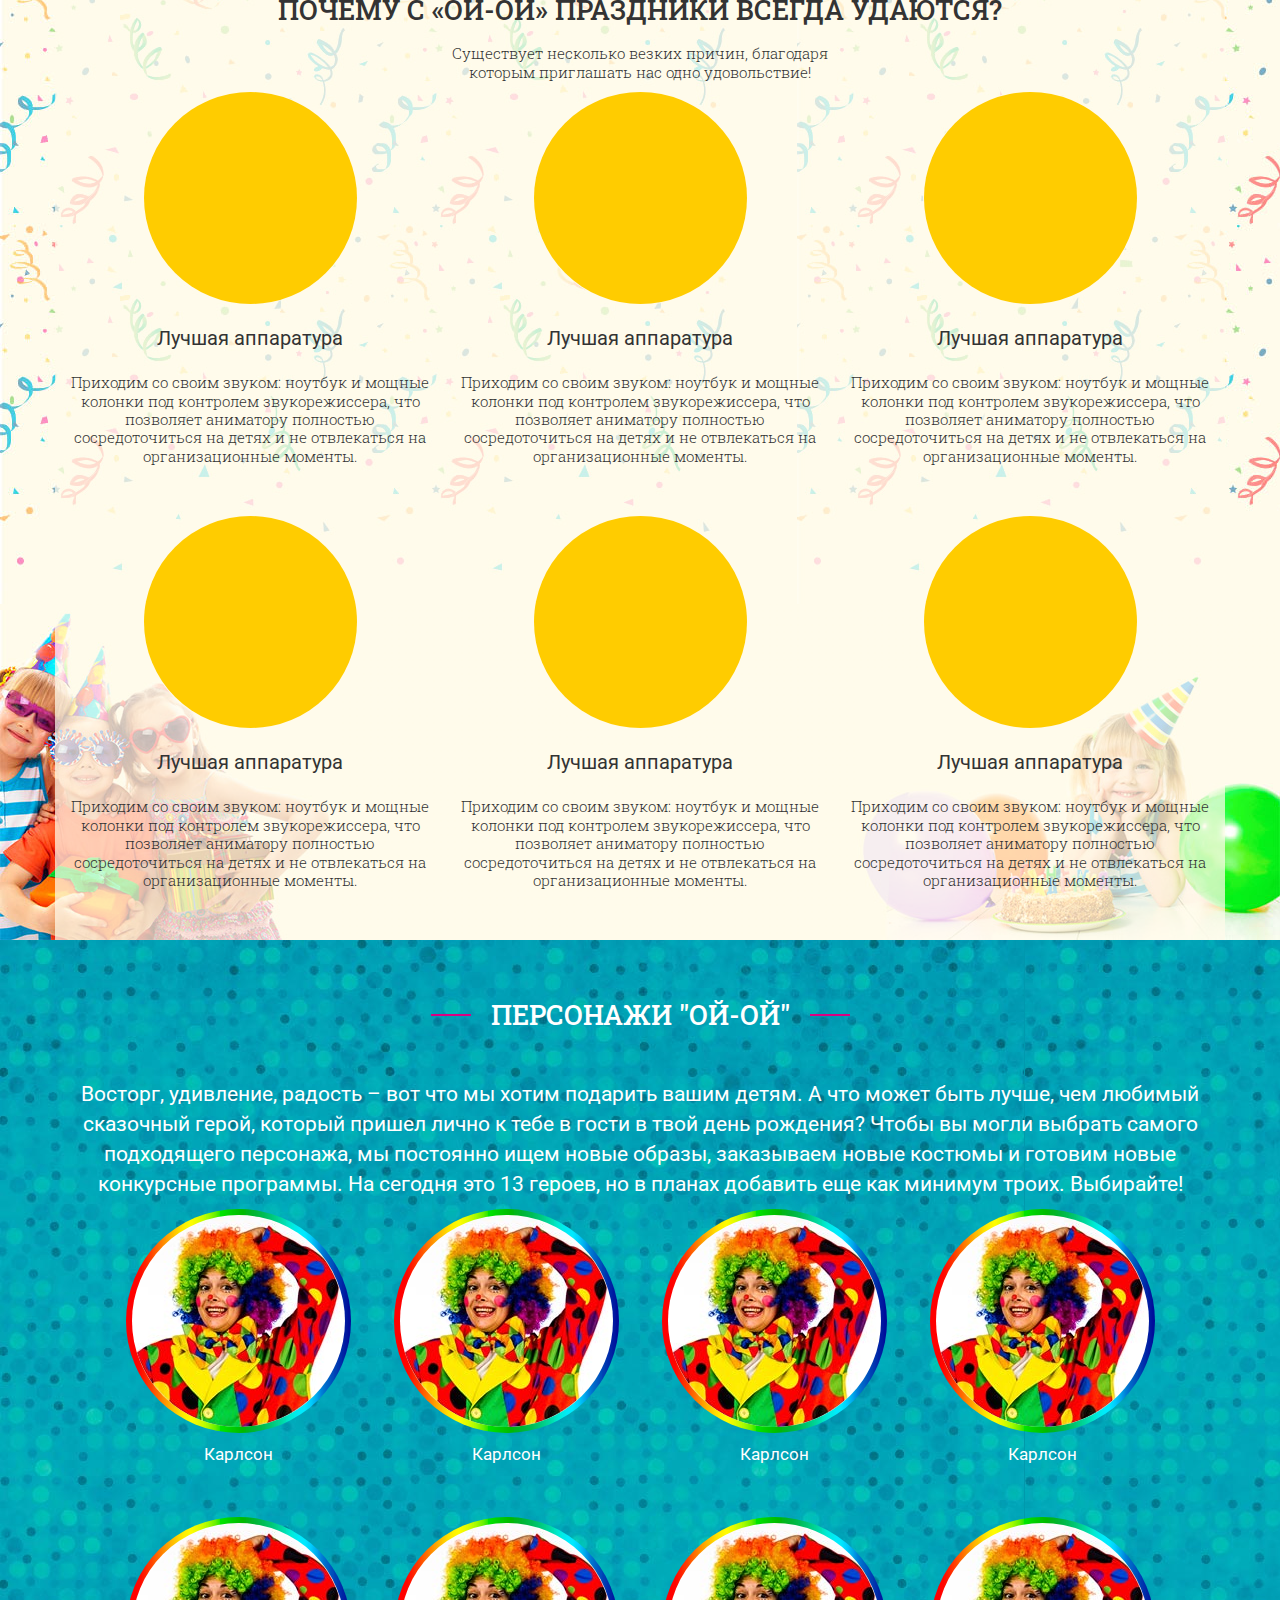
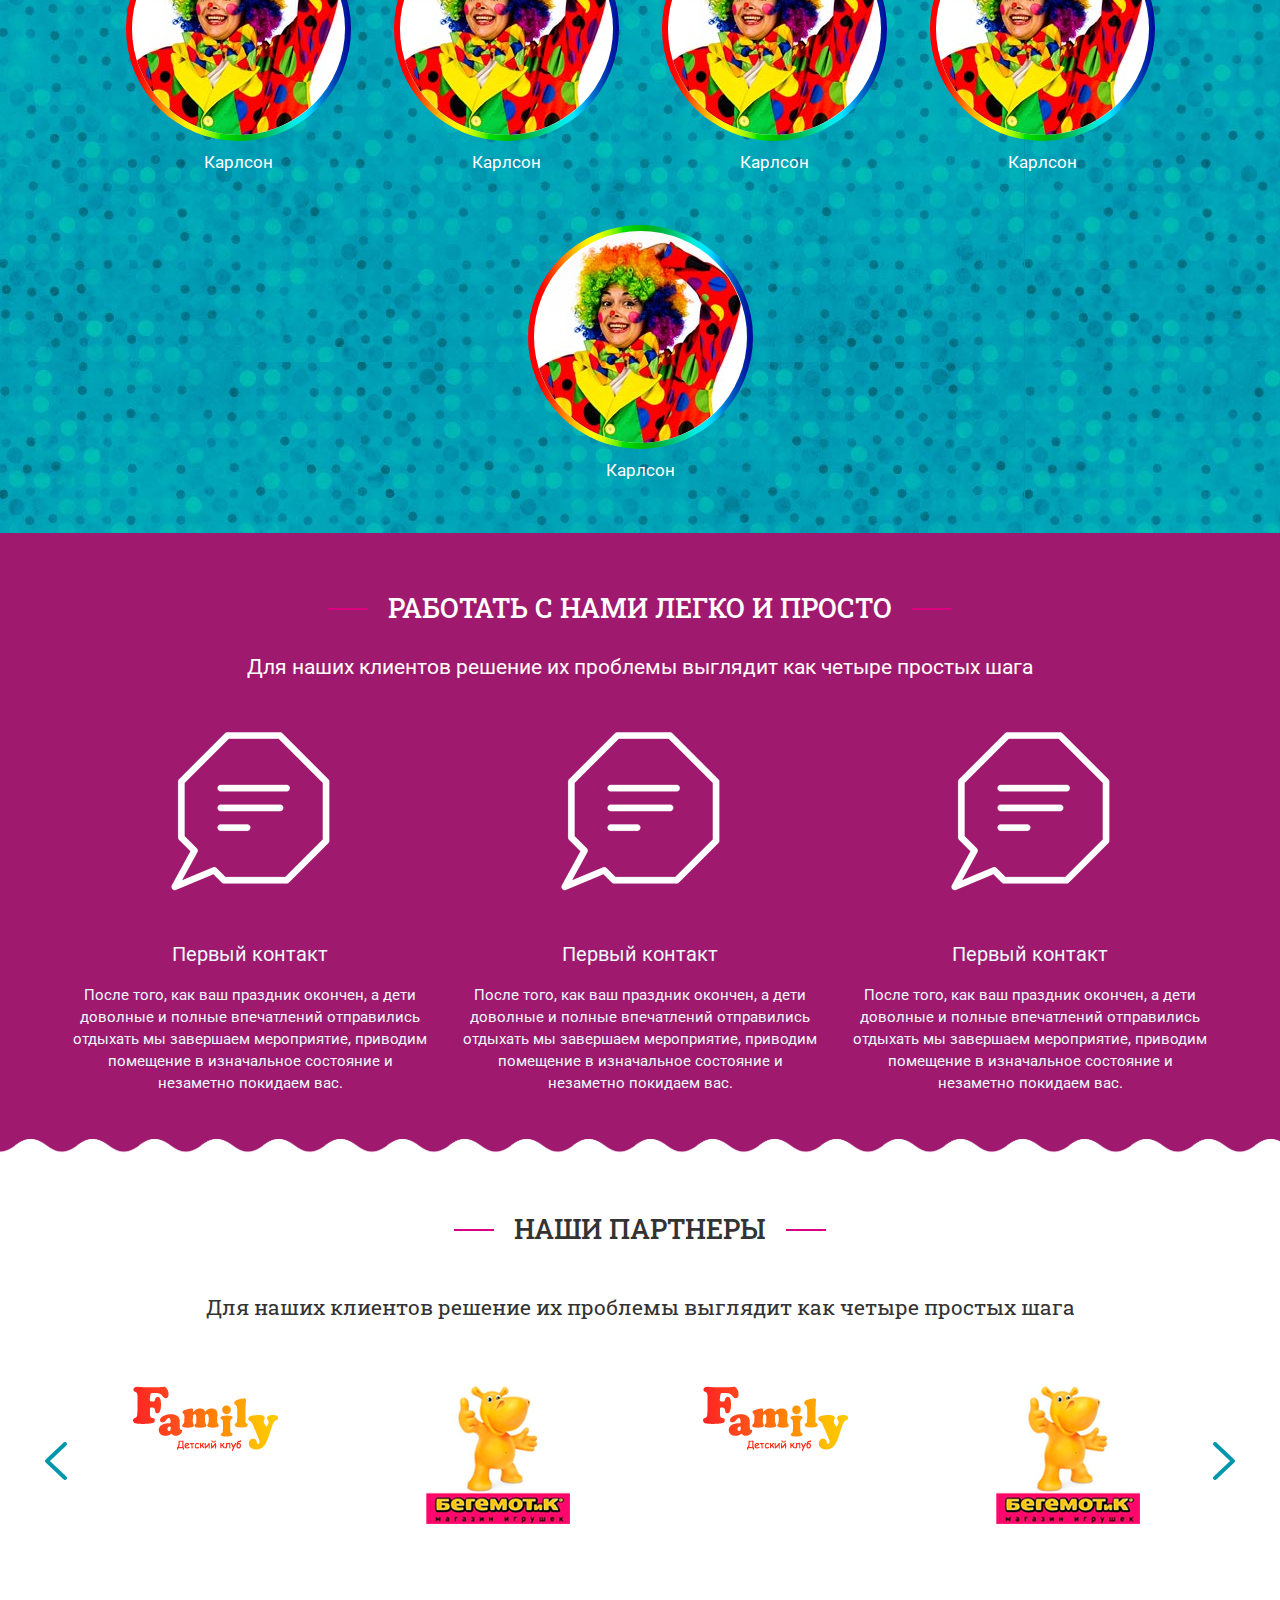
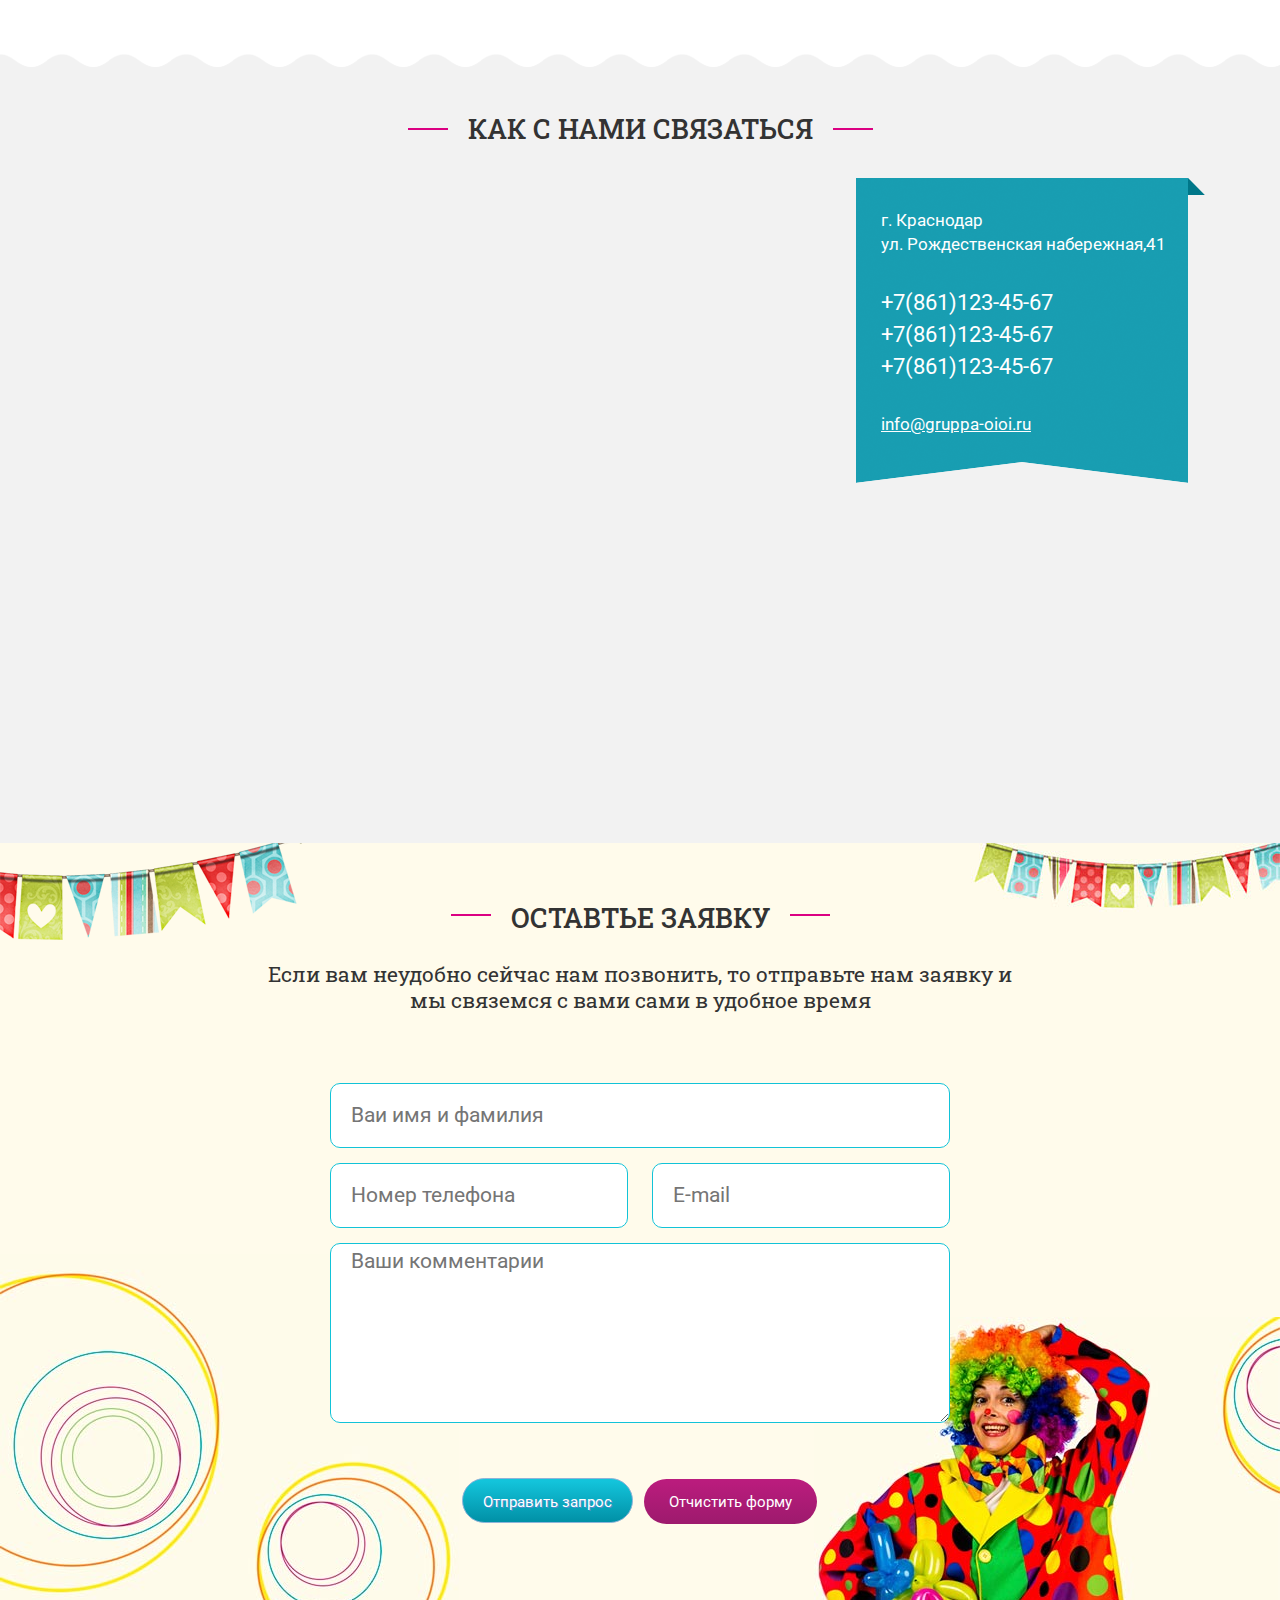
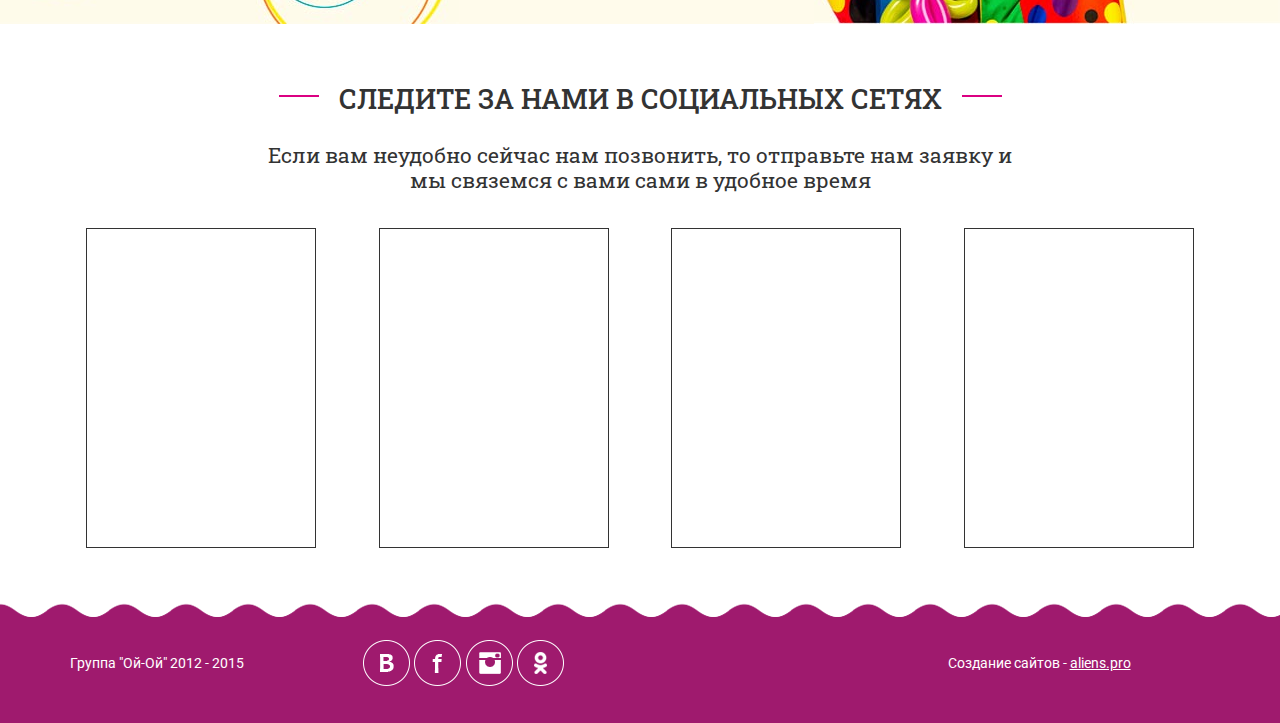
==== commit 0e92bc40: "work" ====
--- a/index.html
+++ b/index.html
@@ -9,7 +9,7 @@
 	<script src="/js/jquery-2.1.4.min.js"></script>
 	<script src="/js/swiper.min.js"></script>
 	<script src="/js/app.js"></script>
-	<script src="j/s/slick.min.js"></script>
+	<script src="/js/slick.min.js"></script>
     <!-- Bootstrap -->
     <link href="/css/bootstrap.min.css" rel="stylesheet">
 	<link href="/css/style.css" rel="stylesheet">
@@ -69,6 +69,11 @@
 											<li><a href="#feedback" title="#">Отзывы</a></li>
 										</ul>
 									</nav>
+									<script>
+										$('#show-menu').click(function(){
+											$('.top-menu').slideToggle();
+										});
+									</script>
 								<!--end compontent menu-->
 							</div>
 						</div>
@@ -77,575 +82,577 @@
 			</div>
 		</div>
 	</header>
+	<main>
 	<!--start component main-slider-->
-	<div class="container-fluid slider-container">
-		<div class="row">
-			<div class="swiper-container">
-				<div class="swiper-wrapper">
-					<div class="swiper-slide">
-						<div class="slide-head">
-						  <h2>Заголовок слайда1</h2>
-						</div>
-						<a class="see-detail" href="#" title="Подробнее">Хочу подробнее</a>
-						<div style="background: rgba(0, 0, 0, 0) url(/images/slide-1.jpg) no-repeat scroll top center / cover ;height: 100%;width: 100%;"> </div>
+		<div class="container-fluid slider-container">
+			<div class="row">
+				<div class="swiper-container">
+					<div class="swiper-wrapper">
+						<div class="swiper-slide">
+							<div class="slide-head">
+							  <h2>Заголовок слайда1</h2>
+							</div>
+							<a class="see-detail" href="#" title="Подробнее">Хочу подробнее</a>
+							<div style="background: rgba(0, 0, 0, 0) url(/images/slide-1.jpg) no-repeat scroll top center / cover ;height: 100%;width: 100%;"> </div>
+						  </div>
+
+						  <div class="swiper-slide">
+							<div class="slide-head">
+							  <h2>Заголовок слайда1</h2>
+							</div>
+							<a class="see-detail" href="#" title="Подробнее">Хочу подробнее</a>
+							<div style="background: rgba(0, 0, 0, 0) url(/images/slide-1.jpg) no-repeat scroll top center / cover ;height: 100%;width: 100%;"> </div>
+						  </div>
+
 					  </div>
+					  <!--
+					  <div class="swiper-button-next"></div>
+					  <div class="swiper-button-prev"></div>
+					  -->
+				</div>
+					<script>
+						$(document).ready(function(){
+						  var swiper = new Swiper('.swiper-container', {
 
-					  <div class="swiper-slide">
-						<div class="slide-head">
-						  <h2>Заголовок слайда1</h2>
-						</div>
-						<a class="see-detail" href="#" title="Подробнее">Хочу подробнее</a>
-						<div style="background: rgba(0, 0, 0, 0) url(/images/slide-1.jpg) no-repeat scroll top center / cover ;height: 100%;width: 100%;"> </div>
-					  </div>
-
-				  </div>
-				  <!--
-				  <div class="swiper-button-next"></div>
-				  <div class="swiper-button-prev"></div>
-				  -->
-			</div>
-				<script>
-					$(document).ready(function(){
-					  var swiper = new Swiper('.swiper-container', {
-
-					  });
-					})
-				  </script>
-		</div>
-	</div>
-	<!--end component main-slider -->
-	<!--start component order-list -->
-	<div class="container-fluid order-wrapper">
-		<div class="container">
-			<div class="row">
-				<div class="col-md-12">
-					<h1 class="order-header">Организация детских праздников в краснодаре</h1>
-				</div>
-			</div>
-			<div class="row order-list-wrapper">
-				<!--foreach $arResult-->
-				<div class="col-md-3 col-sm-4 col-xs-6 col-xsm">
-					<div class="order-list-cell">
-						<a href="#" title="#"><img src="/images/item.jpg" alt="#"></a>
-						<span class="order-list-name">Организация празника</span>
-						<ul class="order-button-wrapper">
-							<li class="order-detail"><a href="#" title="#">Подробней</a></li>
-							<li class="order-send"><a href="#" title="#">Заказать</a></li>
-						</ul>
-					</div>
-				</div>
-				<div class="col-md-3 col-sm-4 col-xs-6 col-xsm">
-					<div class="order-list-cell">
-						<a href="#" title="#"><img src="/images/item.jpg" alt="#"></a>
-						<span class="order-list-name">Тематические праздники к 23 февраля или 8 марта</span>
-						<ul class="order-button-wrapper">
-							<li class="order-detail"><a href="#" title="#">Подробней</a></li>
-							<li class="order-send"><a href="#" title="#">Заказать</a></li>
-						</ul>
-					</div>
-				</div>
-				<div class="col-md-3 col-sm-4 col-xs-6 col-xsm">
-					<div class="order-list-cell">
-						<a href="#" title="#"><img src="/images/item.jpg" alt="#"></a>
-						<span class="order-list-name">Организация празника</span>
-						<ul class="order-button-wrapper">
-							<li class="order-detail"><a href="#" title="#">Подробней</a></li>
-							<li class="order-send"><a href="#" title="#">Заказать</a></li>
-						</ul>
-					</div>
-				</div>
-				<div class="col-md-3 col-sm-4 col-xs-6 col-xsm">
-					<div class="order-list-cell">
-						<a href="#" title="#"><img src="/images/item.jpg" alt="#"></a>
-						<span class="order-list-name">Организация празника</span>
-						<ul class="order-button-wrapper">
-							<li class="order-detail"><a href="#" title="#">Подробней</a></li>
-							<li class="order-send"><a href="#" title="#">Заказать</a></li>
-						</ul>
-					</div>
-				</div>
-				<div class="col-md-3 col-sm-4 col-xs-6 col-xsm">
-					<div class="order-list-cell">
-						<a href="#" title="#"><img src="/images/item.jpg" alt="#"></a>
-						<span class="order-list-name">Организация празника</span>
-						<ul class="order-button-wrapper">
-							<li class="order-detail"><a href="#" title="#">Подробней</a></li>
-							<li class="order-send"><a href="#" title="#">Заказать</a></li>
-						</ul>
-					</div>
-				</div>
-				<div class="col-md-3 col-sm-4 col-xs-6 col-xsm">
-					<div class="order-list-cell">
-						<a href="#" title="#"><img src="/images/item.jpg" alt="#"></a>
-						<span class="order-list-name">Организация празника</span>
-						<ul class="order-button-wrapper">
-							<li class="order-detail"><a href="#" title="#">Подробней</a></li>
-							<li class="order-send"><a href="#" title="#">Заказать</a></li>
-						</ul>
-					</div>
-				</div>
-				<!--endforeach-->
-			</div>
-		</div>
-	</div>
-	<!--end component order-list -->
-	
-	<!--start component last photo-->
-	<div class="container-fluid last-photo-wrapper">
-		<div class="container">
-			<div class="row">
-				<div class="col-md-12">
-					<h1 class="order-header">Самые свежие фото с мероприятий</h1>
-				</div>
-			</div>
-			<div class="row">
-				<!--start foreach $arResult-->
-				<div class="col-lg-1-5 col-md-3 col-sm-4 col-xs-6 col-xsm">
-					<div class="last-photo-cell">
-						<a href="#" title="#"><img src="/images/photo.jpg" alt="#"></a>
-					</div>
-				</div>
-				<div class="col-lg-1-5 col-md-3 col-sm-4 col-xs-6 col-xsm">
-					<div class="last-photo-cell">
-						<a href="#" title="#"><img src="/images/photo.jpg" alt="#"></a>
-					</div>
-				</div>
-				<div class="col-lg-1-5 col-md-3 col-sm-4 col-xs-6 col-xsm">
-					<div class="last-photo-cell">
-						<a href="#" title="#"><img src="/images/photo.jpg" alt="#"></a>
-					</div>
-				</div>
-				<div class="col-lg-1-5 col-md-3 col-sm-4 col-xs-6 col-xsm">
-					<div class="last-photo-cell">
-						<a href="#" title="#"><img src="/images/photo.jpg" alt="#"></a>
-					</div>
-				</div>
-				<div class="col-lg-1-5 col-md-3 col-sm-4 col-xs-6 col-xsm">
-					<div class="last-photo-cell">
-						<a href="#" title="#"><img src="/images/photo.jpg" alt="#"></a>
-					</div>
-				</div>
-				<div class="col-lg-1-5 col-md-3 col-sm-4 col-xs-6 col-xsm">
-					<div class="last-photo-cell">
-						<a href="#" title="#"><img src="/images/photo.jpg" alt="#"></a>
-					</div>
-				</div>
-				<div class="col-lg-1-5 col-md-3 col-sm-4 col-xs-6 col-xsm">
-					<div class="last-photo-cell">
-						<a href="#" title="#"><img src="/images/photo.jpg" alt="#"></a>
-					</div>
-				</div>
-				<div class="col-lg-1-5 col-md-3 col-sm-4 col-xs-6 col-xsm">
-					<div class="last-photo-cell">
-						<a href="#" title="#"><img src="/images/photo.jpg" alt="#"></a>
-					</div>
-				</div>
-				<!--end foreach-->
-			</div>
-		</div>
-	</div>
-	<!--end compnent last photo-->
-	
-	<div class="container">
-		<div class="row">
-			<div class="col-md-12 text-center">
-				<h1 class="order-header">Группа ОЙ ОЙ</h1>
-			</div>
-		</div>
-		<div class="row">
-			<div class="col-md-12 about">
-				Ой-ой, у кого-то день рождения? Новый год, встреча с любимыми друзьями или другой повод хорошо повеселиться? Тогда вы попали по адресу! В творческой группе «ОЙ-ОЙ» уже 3 года рождаются идеи и сценарии ярких, веселых и самых искренних праздников - детских! Мы радуем тех, кто умеет от души смеяться, улыбаться самой искренней улыбкой и верит в чудеса. Проводим мероприятия для детей от 3 до 12 лет. И знаете, что? Нас зовут снова и снова и рекомендуют друзьям! Хотите знать, почему? Заходите, расскажем!
-Согласитесь, детей нельзя обмануть. Поэтому мы не приходим на праздник с распечатанной на принтере картой или заученной скучной программой. Живой праздник – настоящие костюмы и мешок неповторимой атрибутики к ним: если карта, то кожаная, если сапоги, то точь-в-точь как у пирата, если Карлсон – то с пропеллером… Нужно что-то быстро поменять по ходу конкурса? Без проблем, мы реагируем на любые изменения.
-
-			</div>
-		</div>
-		<div class="row video-wrapper">
-			<div class="col-md-12">
-				<div class="video-cell">
-				</div>
-			</div>
-		</div>
-	</div>
-	
-	<!--start component interesting list-->
-	<div class="container-fluid interesting-wrapper">
+						  });
+						})
+					  </script>
+			</div>
+		</div>
+		<!--end component main-slider -->
+		<!--start component order-list -->
+		<div class="container-fluid order-wrapper">
+			<div class="container">
+				<div class="row">
+					<div class="col-md-12">
+						<h1 class="order-header">Организация детских праздников в краснодаре</h1>
+					</div>
+				</div>
+				<div class="row order-list-wrapper">
+					<!--foreach $arResult-->
+					<div class="col-md-3 col-sm-4 col-xs-6 col-xsm">
+						<div class="order-list-cell">
+							<a href="#" title="#"><img src="/images/item.jpg" alt="#"></a>
+							<span class="order-list-name">Организация празника</span>
+							<ul class="order-button-wrapper">
+								<li class="order-detail"><a href="#" title="#">Подробней</a></li>
+								<li class="order-send"><a href="#" title="#">Заказать</a></li>
+							</ul>
+						</div>
+					</div>
+					<div class="col-md-3 col-sm-4 col-xs-6 col-xsm">
+						<div class="order-list-cell">
+							<a href="#" title="#"><img src="/images/item.jpg" alt="#"></a>
+							<span class="order-list-name">Тематические праздники к 23 февраля или 8 марта</span>
+							<ul class="order-button-wrapper">
+								<li class="order-detail"><a href="#" title="#">Подробней</a></li>
+								<li class="order-send"><a href="#" title="#">Заказать</a></li>
+							</ul>
+						</div>
+					</div>
+					<div class="col-md-3 col-sm-4 col-xs-6 col-xsm">
+						<div class="order-list-cell">
+							<a href="#" title="#"><img src="/images/item.jpg" alt="#"></a>
+							<span class="order-list-name">Организация празника</span>
+							<ul class="order-button-wrapper">
+								<li class="order-detail"><a href="#" title="#">Подробней</a></li>
+								<li class="order-send"><a href="#" title="#">Заказать</a></li>
+							</ul>
+						</div>
+					</div>
+					<div class="col-md-3 col-sm-4 col-xs-6 col-xsm">
+						<div class="order-list-cell">
+							<a href="#" title="#"><img src="/images/item.jpg" alt="#"></a>
+							<span class="order-list-name">Организация празника</span>
+							<ul class="order-button-wrapper">
+								<li class="order-detail"><a href="#" title="#">Подробней</a></li>
+								<li class="order-send"><a href="#" title="#">Заказать</a></li>
+							</ul>
+						</div>
+					</div>
+					<div class="col-md-3 col-sm-4 col-xs-6 col-xsm">
+						<div class="order-list-cell">
+							<a href="#" title="#"><img src="/images/item.jpg" alt="#"></a>
+							<span class="order-list-name">Организация празника</span>
+							<ul class="order-button-wrapper">
+								<li class="order-detail"><a href="#" title="#">Подробней</a></li>
+								<li class="order-send"><a href="#" title="#">Заказать</a></li>
+							</ul>
+						</div>
+					</div>
+					<div class="col-md-3 col-sm-4 col-xs-6 col-xsm">
+						<div class="order-list-cell">
+							<a href="#" title="#"><img src="/images/item.jpg" alt="#"></a>
+							<span class="order-list-name">Организация празника</span>
+							<ul class="order-button-wrapper">
+								<li class="order-detail"><a href="#" title="#">Подробней</a></li>
+								<li class="order-send"><a href="#" title="#">Заказать</a></li>
+							</ul>
+						</div>
+					</div>
+					<!--endforeach-->
+				</div>
+			</div>
+		</div>
+		<!--end component order-list -->
+		
+		<!--start component last photo-->
+		<div class="container-fluid last-photo-wrapper">
+			<div class="container">
+				<div class="row">
+					<div class="col-md-12">
+						<h1 class="order-header">Самые свежие фото с мероприятий</h1>
+					</div>
+				</div>
+				<div class="row">
+					<!--start foreach $arResult-->
+					<div class="col-lg-1-5 col-md-3 col-sm-4 col-xs-6 col-xsm">
+						<div class="last-photo-cell">
+							<a href="#" title="#"><img src="/images/photo.jpg" alt="#"></a>
+						</div>
+					</div>
+					<div class="col-lg-1-5 col-md-3 col-sm-4 col-xs-6 col-xsm">
+						<div class="last-photo-cell">
+							<a href="#" title="#"><img src="/images/photo.jpg" alt="#"></a>
+						</div>
+					</div>
+					<div class="col-lg-1-5 col-md-3 col-sm-4 col-xs-6 col-xsm">
+						<div class="last-photo-cell">
+							<a href="#" title="#"><img src="/images/photo.jpg" alt="#"></a>
+						</div>
+					</div>
+					<div class="col-lg-1-5 col-md-3 col-sm-4 col-xs-6 col-xsm">
+						<div class="last-photo-cell">
+							<a href="#" title="#"><img src="/images/photo.jpg" alt="#"></a>
+						</div>
+					</div>
+					<div class="col-lg-1-5 col-md-3 col-sm-4 col-xs-6 col-xsm">
+						<div class="last-photo-cell">
+							<a href="#" title="#"><img src="/images/photo.jpg" alt="#"></a>
+						</div>
+					</div>
+					<div class="col-lg-1-5 col-md-3 col-sm-4 col-xs-6 col-xsm">
+						<div class="last-photo-cell">
+							<a href="#" title="#"><img src="/images/photo.jpg" alt="#"></a>
+						</div>
+					</div>
+					<div class="col-lg-1-5 col-md-3 col-sm-4 col-xs-6 col-xsm">
+						<div class="last-photo-cell">
+							<a href="#" title="#"><img src="/images/photo.jpg" alt="#"></a>
+						</div>
+					</div>
+					<div class="col-lg-1-5 col-md-3 col-sm-4 col-xs-6 col-xsm">
+						<div class="last-photo-cell">
+							<a href="#" title="#"><img src="/images/photo.jpg" alt="#"></a>
+						</div>
+					</div>
+					<!--end foreach-->
+				</div>
+			</div>
+		</div>
+		<!--end compnent last photo-->
+		
 		<div class="container">
 			<div class="row">
 				<div class="col-md-12 text-center">
-					<h1 class="order-header">Это интересно</h1>
+					<h1 class="order-header">Группа ОЙ ОЙ</h1>
 				</div>
 			</div>
 			<div class="row">
-				<!--foreach $arResult-->
-				<div class="col-md-4">
-					<ul class="interesting-cell">
-						<li><span class="i-date">25.02.2005</span></li>
-						<li><a href="#" title="#">Особенности декорирования зала для детских мероприятий</a></li>
-						<li class="i-text">Обзор способов декора стен и мебели. Современные материалы и ткани. Подбор стиля и драперовки.</li>
-					</ul>
-				</div>
-				<div class="col-md-4">
-					<ul class="interesting-cell">
-						<li><span class="i-date">25.02.2005</span></li>
-						<li><a href="#" title="#">Особенности декорирования зала для детских мероприятий</a></li>
-						<li class="i-text">Обзор способов декора стен и мебели. Современные материалы и ткани. Подбор стиля и драперовки.</li>
-					</ul>
-				</div>
-				<div class="col-md-4">
-					<ul class="interesting-cell">
-						<li><span class="i-date">25.02.2005</span></li>
-						<li><a href="#" title="#">Особенности декорирования зала для детских мероприятий</a></li>
-						<li class="i-text">Обзор способов декора стен и мебели. Современные материалы и ткани. Подбор стиля и драперовки.</li>
-					</ul>
-				</div>
-				<!--end foreach-->
+				<div class="col-md-12 about">
+					Ой-ой, у кого-то день рождения? Новый год, встреча с любимыми друзьями или другой повод хорошо повеселиться? Тогда вы попали по адресу! В творческой группе «ОЙ-ОЙ» уже 3 года рождаются идеи и сценарии ярких, веселых и самых искренних праздников - детских! Мы радуем тех, кто умеет от души смеяться, улыбаться самой искренней улыбкой и верит в чудеса. Проводим мероприятия для детей от 3 до 12 лет. И знаете, что? Нас зовут снова и снова и рекомендуют друзьям! Хотите знать, почему? Заходите, расскажем!
+	Согласитесь, детей нельзя обмануть. Поэтому мы не приходим на праздник с распечатанной на принтере картой или заученной скучной программой. Живой праздник – настоящие костюмы и мешок неповторимой атрибутики к ним: если карта, то кожаная, если сапоги, то точь-в-точь как у пирата, если Карлсон – то с пропеллером… Нужно что-то быстро поменять по ходу конкурса? Без проблем, мы реагируем на любые изменения.
+
+				</div>
+			</div>
+			<div class="row video-wrapper">
+				<div class="col-md-12">
+					<div class="video-cell">
+					</div>
+				</div>
+			</div>
+		</div>
+		
+		<!--start component interesting list-->
+		<div class="container-fluid interesting-wrapper">
+			<div class="container">
+				<div class="row">
+					<div class="col-md-12 text-center">
+						<h1 class="order-header">Это интересно</h1>
+					</div>
+				</div>
+				<div class="row">
+					<!--foreach $arResult-->
+					<div class="col-md-4">
+						<ul class="interesting-cell">
+							<li><span class="i-date">25.02.2005</span></li>
+							<li><a href="#" title="#">Особенности декорирования зала для детских мероприятий</a></li>
+							<li class="i-text">Обзор способов декора стен и мебели. Современные материалы и ткани. Подбор стиля и драперовки.</li>
+						</ul>
+					</div>
+					<div class="col-md-4">
+						<ul class="interesting-cell">
+							<li><span class="i-date">25.02.2005</span></li>
+							<li><a href="#" title="#">Особенности декорирования зала для детских мероприятий</a></li>
+							<li class="i-text">Обзор способов декора стен и мебели. Современные материалы и ткани. Подбор стиля и драперовки.</li>
+						</ul>
+					</div>
+					<div class="col-md-4">
+						<ul class="interesting-cell">
+							<li><span class="i-date">25.02.2005</span></li>
+							<li><a href="#" title="#">Особенности декорирования зала для детских мероприятий</a></li>
+							<li class="i-text">Обзор способов декора стен и мебели. Современные материалы и ткани. Подбор стиля и драперовки.</li>
+						</ul>
+					</div>
+					<!--end foreach-->
+				</div>
+				<div class="row">
+					<div class="col-md-12 text-center">
+						<a href="#" class="read-all" title="#">Читать все материалы</a>
+					</div>
+				</div>
+			</div>
+		</div>
+		<!--end component interesting list-->
+		
+		<!--start component why wee list-->
+		<div class="container-fluid why-wee-wrapper">
+			<div class="container">
+				<div class="row">
+					<div class="col-md-12 text-center">
+						<h1 class="order-header">ПОЧЕМУ С «ОЙ-ОЙ» ПРАЗДНИКИ ВСЕГДА УДАЮТСЯ?</h1>
+					</div>
+				</div>
+				<div class="row">
+					<div class="col-md-12 text-center">
+						<p class="why-wee-text section-text">Существует несколько везких причин, благодаря<br> которым приглашать нас одно удовольствие!</p>
+					</div>
+				</div>
+				<div class="row">
+					<!--foreach $arResult-->
+					<div class="col-md-4 col-sm-6">
+						<div class="why-wee-cell">
+							<ul>
+								<li class="why-wee-img"><img src="/images/why-wee-img.jpg" alt="#"></li>
+								<li class="why-wee-name">Лучшая аппаратура</li>
+								<li class="why-wee-text">Приходим со своим звуком: ноутбук и мощные колонки под контролем звукорежиссера, что позволяет аниматору полностью сосредоточиться на детях и не отвлекаться на организационные моменты.</li>
+							</ul>
+						</div>
+					</div>
+					<div class="col-md-4 col-sm-6">
+						<div class="why-wee-cell">
+							<ul>
+								<li class="why-wee-img"><img src="/images/why-wee-img.jpg" alt="#"></li>
+								<li class="why-wee-name">Лучшая аппаратура</li>
+								<li class="why-wee-text">Приходим со своим звуком: ноутбук и мощные колонки под контролем звукорежиссера, что позволяет аниматору полностью сосредоточиться на детях и не отвлекаться на организационные моменты.</li>
+							</ul>
+						</div>
+					</div>
+					<div class="col-md-4 col-sm-6">
+						<div class="why-wee-cell">
+							<ul>
+								<li class="why-wee-img"><img src="/images/why-wee-img.jpg" alt="#"></li>
+								<li class="why-wee-name">Лучшая аппаратура</li>
+								<li class="why-wee-text">Приходим со своим звуком: ноутбук и мощные колонки под контролем звукорежиссера, что позволяет аниматору полностью сосредоточиться на детях и не отвлекаться на организационные моменты.</li>
+							</ul>
+						</div>
+					</div>
+					<div class="col-md-4 col-sm-6">
+						<div class="why-wee-cell">
+							<ul>
+								<li class="why-wee-img"><img src="/images/why-wee-img.jpg" alt="#"></li>
+								<li class="why-wee-name">Лучшая аппаратура</li>
+								<li class="why-wee-text">Приходим со своим звуком: ноутбук и мощные колонки под контролем звукорежиссера, что позволяет аниматору полностью сосредоточиться на детях и не отвлекаться на организационные моменты.</li>
+							</ul>
+						</div>
+					</div>
+					<div class="col-md-4 col-sm-6">
+						<div class="why-wee-cell">
+							<ul>
+								<li class="why-wee-img"><img src="/images/why-wee-img.jpg" alt="#"></li>
+								<li class="why-wee-name">Лучшая аппаратура</li>
+								<li class="why-wee-text">Приходим со своим звуком: ноутбук и мощные колонки под контролем звукорежиссера, что позволяет аниматору полностью сосредоточиться на детях и не отвлекаться на организационные моменты.</li>
+							</ul>
+						</div>
+					</div>
+					<div class="col-md-4 col-sm-6">
+						<div class="why-wee-cell">
+							<ul>
+								<li class="why-wee-img"><img src="/images/why-wee-img.jpg" alt="#"></li>
+								<li class="why-wee-name">Лучшая аппаратура</li>
+								<li class="why-wee-text">Приходим со своим звуком: ноутбук и мощные колонки под контролем звукорежиссера, что позволяет аниматору полностью сосредоточиться на детях и не отвлекаться на организационные моменты.</li>
+							</ul>
+						</div>
+					</div>
+					<!--endforeach-->
+				</div>
+			</div>
+		</div>
+		<!--end component why wee list-->
+		
+		<!--start component person list-->
+		<div class="container-fluid person-list-wrapper">
+			<div class="container">
+				<div class="row">
+					<div class="col-md-12 text-center">
+						<h1 class="order-header">Персонажи "ОЙ-ОЙ"</h1>
+					</div>
+				</div>
+				<div class="row">
+					<div class="col-md-12 text-center">
+						<p class="person-text section-text">Восторг, удивление, радость – вот что мы хотим подарить вашим детям. А что может быть лучше, чем любимый сказочный герой, который пришел лично к тебе в гости в твой день рождения? Чтобы вы могли выбрать самого подходящего персонажа, мы постоянно ищем новые образы, заказываем новые костюмы и готовим новые конкурсные программы. На сегодня это 13 героев, но в  планах добавить еще как минимум троих. Выбирайте!</p>
+					</div>
+				</div>
+				<div class="row">
+					<div class="col-md-12">
+						<!--foreach $arResult-->
+						<ul class="person-list">
+							<li class="person-img"><img src="/images/person.jpg" alt="#"></li>
+							<li class="person-name">Карлсон</li>
+						</ul>
+						<ul class="person-list">
+							<li class="person-img"><img src="/images/person.jpg" alt="#"></li>
+							<li class="person-name">Карлсон</li>
+						</ul>
+						<ul class="person-list">
+							<li class="person-img"><img src="/images/person.jpg" alt="#"></li>
+							<li class="person-name">Карлсон</li>
+						</ul>
+						<ul class="person-list">
+							<li class="person-img"><img src="/images/person.jpg" alt="#"></li>
+							<li class="person-name">Карлсон</li>
+						</ul>
+						<ul class="person-list">
+							<li class="person-img"><img src="/images/person.jpg" alt="#"></li>
+							<li class="person-name">Карлсон</li>
+						</ul>
+						<ul class="person-list">
+							<li class="person-img"><img src="/images/person.jpg" alt="#"></li>
+							<li class="person-name">Карлсон</li>
+						</ul>
+						<ul class="person-list">
+							<li class="person-img"><img src="/images/person.jpg" alt="#"></li>
+							<li class="person-name">Карлсон</li>
+						</ul>
+						<ul class="person-list">
+							<li class="person-img"><img src="/images/person.jpg" alt="#"></li>
+							<li class="person-name">Карлсон</li>
+						</ul>
+						<ul class="person-list">
+							<li class="person-img"><img src="/images/person.jpg" alt="#"></li>
+							<li class="person-name">Карлсон</li>
+						</ul>
+						<!--end foreach-->
+					</div>
+				</div>
+			</div>
+		</div>
+		<!--end component person list-->
+		
+		<!--start component work with us-->
+		<div class="container-fluid with-us-wrapper">
+			<div class="container">
+				<div class="row">
+					<div class="col-md-12 text-center">
+						<h1 class="order-header">Работать с нами легко и просто</h1>
+					</div>
+				</div>
+				<div class="row">
+					<div class="col-md-12 text-center">
+						<p class="person-text section-text">Для наших клиентов решение их проблемы выглядит как четыре простых шага</p>
+					</div>
+				</div>
+				<div class="row">
+					<!--foreach $arResult-->
+					<div class="col-md-4">
+						<div class="with-us-cell">
+							<ul>
+								<li class="with-us-img"><img src="/images/with-us.png" alt="#"></li>
+								<li class="with-us-name">Первый контакт</li>
+								<li class="with-us-text">После того, как ваш праздник окончен, а дети доволные и полные впечатлений отправились отдыхать мы завершаем мероприятие, приводим помещение в изначальное состояние и незаметно покидаем вас.</li>
+							</ul>
+						</div>
+					</div>
+					<div class="col-md-4">
+						<div class="with-us-cell">
+							<ul>
+								<li class="with-us-img"><img src="/images/with-us.png" alt="#"></li>
+								<li class="with-us-name">Первый контакт</li>
+								<li class="with-us-text">После того, как ваш праздник окончен, а дети доволные и полные впечатлений отправились отдыхать мы завершаем мероприятие, приводим помещение в изначальное состояние и незаметно покидаем вас.</li>
+							</ul>
+						</div>
+					</div>
+					<div class="col-md-4">
+						<div class="with-us-cell">
+							<ul>
+								<li class="with-us-img"><img src="/images/with-us.png" alt="#"></li>
+								<li class="with-us-name">Первый контакт</li>
+								<li class="with-us-text">После того, как ваш праздник окончен, а дети доволные и полные впечатлений отправились отдыхать мы завершаем мероприятие, приводим помещение в изначальное состояние и незаметно покидаем вас.</li>
+							</ul>
+						</div>
+					</div>
+					<!--endforeach-->
+				</div>
+			</div>
+		</div>
+		<!--end component work with us-->
+		
+		<!--start component paher-->
+	<div class="container-fluid pahter-wrapper">
+			<div class="container">
+				<div class="row">
+					<div class="col-md-12 text-center">
+						<h1 class="order-header">Наши партнеры</h1>
+					</div>
+				</div>
+				<div class="row">
+					<div class="col-md-12 text-center">
+						<p class="pahter-text section-text">Для наших клиентов решение их проблемы выглядит как четыре простых шага</p>
+					</div>
+				</div>
+				<div class="row slider-mini-wrapper">
+					<div class="col-md-12">
+						<div class="slider-mini">
+							<div><img src="/images/sl-1.png" alt="#"></div>
+							<div><img src="/images/sl-2.png" alt="#"></div>
+							<div><img src="/images/sl-1.png" alt="#"></div>
+							<div><img src="/images/sl-2.png" alt="#"></div>
+							<div><img src="/images/sl-2.png" alt="#"></div>
+							<div><img src="/images/sl-1.png" alt="#"></div>						
+					  </div>
+					</div>
+				</div>
+			</div>
+		</div>
+		<!--start component pather-->
+		
+		<!--start map section-->
+		<div class="container-fluid map-wrapper">
+			<div class="container">
+				<div class="row">
+					<div class="col-md-12 text-center">
+						<h1 class="order-header">Как с нами связаться</h1>
+						<div class="map-bage">
+							<ul>
+								<li>г. Краснодар<br>ул. Рождественская набережная,41</li>
+								<li>+7(861)123-45-67</li>
+								<li>+7(861)123-45-67</li>
+								<li>+7(861)123-45-67</li>
+								<li><a href="mailto:info@gruppa-oioi.ru">info@gruppa-oioi.ru</a></li>
+							</ul>
+						</div>
+					</div>
+				</div>
 			</div>
 			<div class="row">
-				<div class="col-md-12 text-center">
-					<a href="#" class="read-all" title="#">Читать все материалы</a>
-				</div>
-			</div>
-		</div>
-	</div>
-	<!--end component interesting list-->
-	
-	<!--start component why wee list-->
-	<div class="container-fluid why-wee-wrapper">
-		<div class="container">
-			<div class="row">
-				<div class="col-md-12 text-center">
-					<h1 class="order-header">ПОЧЕМУ С «ОЙ-ОЙ» ПРАЗДНИКИ ВСЕГДА УДАЮТСЯ?</h1>
-				</div>
-			</div>
-			<div class="row">
-				<div class="col-md-12 text-center">
-					<p class="why-wee-text section-text">Существует несколько везких причин, благодаря<br> которым приглашать нас одно удовольствие!</p>
-				</div>
-			</div>
-			<div class="row">
-				<!--foreach $arResult-->
-				<div class="col-md-4 col-sm-6">
-					<div class="why-wee-cell">
-						<ul>
-							<li class="why-wee-img"><img src="/images/why-wee-img.jpg" alt="#"></li>
-							<li class="why-wee-name">Лучшая аппаратура</li>
-							<li class="why-wee-text">Приходим со своим звуком: ноутбук и мощные колонки под контролем звукорежиссера, что позволяет аниматору полностью сосредоточиться на детях и не отвлекаться на организационные моменты.</li>
-						</ul>
-					</div>
-				</div>
-				<div class="col-md-4 col-sm-6">
-					<div class="why-wee-cell">
-						<ul>
-							<li class="why-wee-img"><img src="/images/why-wee-img.jpg" alt="#"></li>
-							<li class="why-wee-name">Лучшая аппаратура</li>
-							<li class="why-wee-text">Приходим со своим звуком: ноутбук и мощные колонки под контролем звукорежиссера, что позволяет аниматору полностью сосредоточиться на детях и не отвлекаться на организационные моменты.</li>
-						</ul>
-					</div>
-				</div>
-				<div class="col-md-4 col-sm-6">
-					<div class="why-wee-cell">
-						<ul>
-							<li class="why-wee-img"><img src="/images/why-wee-img.jpg" alt="#"></li>
-							<li class="why-wee-name">Лучшая аппаратура</li>
-							<li class="why-wee-text">Приходим со своим звуком: ноутбук и мощные колонки под контролем звукорежиссера, что позволяет аниматору полностью сосредоточиться на детях и не отвлекаться на организационные моменты.</li>
-						</ul>
-					</div>
-				</div>
-				<div class="col-md-4 col-sm-6">
-					<div class="why-wee-cell">
-						<ul>
-							<li class="why-wee-img"><img src="/images/why-wee-img.jpg" alt="#"></li>
-							<li class="why-wee-name">Лучшая аппаратура</li>
-							<li class="why-wee-text">Приходим со своим звуком: ноутбук и мощные колонки под контролем звукорежиссера, что позволяет аниматору полностью сосредоточиться на детях и не отвлекаться на организационные моменты.</li>
-						</ul>
-					</div>
-				</div>
-				<div class="col-md-4 col-sm-6">
-					<div class="why-wee-cell">
-						<ul>
-							<li class="why-wee-img"><img src="/images/why-wee-img.jpg" alt="#"></li>
-							<li class="why-wee-name">Лучшая аппаратура</li>
-							<li class="why-wee-text">Приходим со своим звуком: ноутбук и мощные колонки под контролем звукорежиссера, что позволяет аниматору полностью сосредоточиться на детях и не отвлекаться на организационные моменты.</li>
-						</ul>
-					</div>
-				</div>
-				<div class="col-md-4 col-sm-6">
-					<div class="why-wee-cell">
-						<ul>
-							<li class="why-wee-img"><img src="/images/why-wee-img.jpg" alt="#"></li>
-							<li class="why-wee-name">Лучшая аппаратура</li>
-							<li class="why-wee-text">Приходим со своим звуком: ноутбук и мощные колонки под контролем звукорежиссера, что позволяет аниматору полностью сосредоточиться на детях и не отвлекаться на организационные моменты.</li>
-						</ul>
-					</div>
-				</div>
-				<!--endforeach-->
-			</div>
-		</div>
-	</div>
-	<!--end component why wee list-->
-	
-	<!--start component person list-->
-	<div class="container-fluid person-list-wrapper">
-		<div class="container">
-			<div class="row">
-				<div class="col-md-12 text-center">
-					<h1 class="order-header">Персонажи "ОЙ-ОЙ"</h1>
-				</div>
-			</div>
-			<div class="row">
-				<div class="col-md-12 text-center">
-					<p class="person-text section-text">Восторг, удивление, радость – вот что мы хотим подарить вашим детям. А что может быть лучше, чем любимый сказочный герой, который пришел лично к тебе в гости в твой день рождения? Чтобы вы могли выбрать самого подходящего персонажа, мы постоянно ищем новые образы, заказываем новые костюмы и готовим новые конкурсные программы. На сегодня это 13 героев, но в  планах добавить еще как минимум троих. Выбирайте!</p>
-				</div>
-			</div>
-			<div class="row">
-				<div class="col-md-12">
-					<!--foreach $arResult-->
-					<ul class="person-list">
-						<li class="person-img"><img src="/images/person.jpg" alt="#"></li>
-						<li class="person-name">Карлсон</li>
-					</ul>
-					<ul class="person-list">
-						<li class="person-img"><img src="/images/person.jpg" alt="#"></li>
-						<li class="person-name">Карлсон</li>
-					</ul>
-					<ul class="person-list">
-						<li class="person-img"><img src="/images/person.jpg" alt="#"></li>
-						<li class="person-name">Карлсон</li>
-					</ul>
-					<ul class="person-list">
-						<li class="person-img"><img src="/images/person.jpg" alt="#"></li>
-						<li class="person-name">Карлсон</li>
-					</ul>
-					<ul class="person-list">
-						<li class="person-img"><img src="/images/person.jpg" alt="#"></li>
-						<li class="person-name">Карлсон</li>
-					</ul>
-					<ul class="person-list">
-						<li class="person-img"><img src="/images/person.jpg" alt="#"></li>
-						<li class="person-name">Карлсон</li>
-					</ul>
-					<ul class="person-list">
-						<li class="person-img"><img src="/images/person.jpg" alt="#"></li>
-						<li class="person-name">Карлсон</li>
-					</ul>
-					<ul class="person-list">
-						<li class="person-img"><img src="/images/person.jpg" alt="#"></li>
-						<li class="person-name">Карлсон</li>
-					</ul>
-					<ul class="person-list">
-						<li class="person-img"><img src="/images/person.jpg" alt="#"></li>
-						<li class="person-name">Карлсон</li>
-					</ul>
-					<!--end foreach-->
-				</div>
-			</div>
-		</div>
-	</div>
-	<!--end component person list-->
-	
-	<!--start component work with us-->
-	<div class="container-fluid with-us-wrapper">
-		<div class="container">
-			<div class="row">
-				<div class="col-md-12 text-center">
-					<h1 class="order-header">Работать с нами легко и просто</h1>
-				</div>
-			</div>
-			<div class="row">
-				<div class="col-md-12 text-center">
-					<p class="person-text section-text">Для наших клиентов решение их проблемы выглядит как четыре простых шага</p>
-				</div>
-			</div>
-			<div class="row">
-				<!--foreach $arResult-->
-				<div class="col-md-4">
-					<div class="with-us-cell">
-						<ul>
-							<li class="with-us-img"><img src="/images/with-us.png" alt="#"></li>
-							<li class="with-us-name">Первый контакт</li>
-							<li class="with-us-text">После того, как ваш праздник окончен, а дети доволные и полные впечатлений отправились отдыхать мы завершаем мероприятие, приводим помещение в изначальное состояние и незаметно покидаем вас.</li>
-						</ul>
-					</div>
-				</div>
-				<div class="col-md-4">
-					<div class="with-us-cell">
-						<ul>
-							<li class="with-us-img"><img src="/images/with-us.png" alt="#"></li>
-							<li class="with-us-name">Первый контакт</li>
-							<li class="with-us-text">После того, как ваш праздник окончен, а дети доволные и полные впечатлений отправились отдыхать мы завершаем мероприятие, приводим помещение в изначальное состояние и незаметно покидаем вас.</li>
-						</ul>
-					</div>
-				</div>
-				<div class="col-md-4">
-					<div class="with-us-cell">
-						<ul>
-							<li class="with-us-img"><img src="/images/with-us.png" alt="#"></li>
-							<li class="with-us-name">Первый контакт</li>
-							<li class="with-us-text">После того, как ваш праздник окончен, а дети доволные и полные впечатлений отправились отдыхать мы завершаем мероприятие, приводим помещение в изначальное состояние и незаметно покидаем вас.</li>
-						</ul>
-					</div>
-				</div>
-				<!--endforeach-->
-			</div>
-		</div>
-	</div>
-	<!--end component work with us-->
-	
-	<!--start component paher-->
-<div class="container-fluid pahter-wrapper">
-		<div class="container">
-			<div class="row">
-				<div class="col-md-12 text-center">
-					<h1 class="order-header">Наши партнеры</h1>
-				</div>
-			</div>
-			<div class="row">
-				<div class="col-md-12 text-center">
-					<p class="pahter-text section-text">Для наших клиентов решение их проблемы выглядит как четыре простых шага</p>
-				</div>
-			</div>
-			<div class="row slider-mini-wrapper">
-				<div class="col-md-12">
-					<div class="slider-mini">
-						<div><img src="/images/sl-1.png" alt="#"></div>
-						<div><img src="/images/sl-2.png" alt="#"></div>
-						<div><img src="/images/sl-1.png" alt="#"></div>
-						<div><img src="/images/sl-2.png" alt="#"></div>
-						<div><img src="/images/sl-2.png" alt="#"></div>
-						<div><img src="/images/sl-1.png" alt="#"></div>						
-				  </div>
-				</div>
-			</div>
-		</div>
-	</div>
-	<!--start component pather-->
-	
-	<!--start map section-->
-	<div class="container-fluid map-wrapper">
-		<div class="container">
-			<div class="row">
-				<div class="col-md-12 text-center">
-					<h1 class="order-header">Как с нами связаться</h1>
-					<div class="map-bage">
-						<ul>
-							<li>г. Краснодар<br>ул. Рождественская набережная,41</li>
-							<li>+7(861)123-45-67</li>
-							<li>+7(861)123-45-67</li>
-							<li>+7(861)123-45-67</li>
-							<li><a href="mailto:info@gruppa-oioi.ru">info@gruppa-oioi.ru</a></li>
-						</ul>
-					</div>
-				</div>
-			</div>
-		</div>
-		<div class="row">
-			<div id="map">
-			</div>
-		</div>
+				<div id="map">
+				</div>
+			</div>
 
-		<!--<script src="https://api-maps.yandex.ru/2.1/?lang=ru_RU" type="text/javascript"></script>-->
-		<script type="text/javascript">
-				//ymaps.ready(init);
-				var myMap, 
-					myPlacemark;
+			<!--<script src="https://api-maps.yandex.ru/2.1/?lang=ru_RU" type="text/javascript"></script>-->
+			<script type="text/javascript">
+					//ymaps.ready(init);
+					var myMap, 
+						myPlacemark;
 
-				function init(){ 
-					myMap = new ymaps.Map("map", {
-						center: [45.03098630, 38.92131550],
-						zoom: 15
-					}); 
-					
-					myPlacemark = new ymaps.Placemark([45.03098630, 38.92131550], {
-						hintContent: 'Наш офис',
-						balloonContent: 'Здесь наш офис'
-					});
-					
-					myMap.geoObjects.add(myPlacemark);
-					myMap.controls.add(new ymaps.control.ZoomControl());
-					myMap.behaviors.disable('scrollZoom');
-					myMap.controls.remove('searchControl');
-					myMap.controls.remove('trafficControl');
-					myMap.controls.remove('fullscreenControl');
-					myMap.controls.remove('geolocationControl');
-					myMap.controls.remove('layerControl');
-				}
-		</script>
-	</div>
-	<!--end map section-->
-	
-	<!--start component feedback-->
-	<div class="container-fluid feed-back-wrapper text-center">
-		<div class="container">
-			<div class="row">
-				<div class="col-md-12">
-					<h1 class="order-header">Оставтье заявку</h1>
-				</div>
-			</div>
-			<div class="row">
-				<div class="col-md-12">
-					<p class="feed-back-text section-text">Если вам неудобно сейчас нам позвонить, то отправьте нам заявку и<br> мы связемся с вами сами в удобное время</p>
-				</div>
-			</div>
-			<div class="row">
-				<div class="col-md-12">
-					<div class="name-input">
-						<input type="text" id="name-input" placeholder="Ваи имя и фамилия">
-					</div>
-					<div class="contact-data-input">
-						<div class="phone-input">
-							<input type="text" id="phone-input" placeholder="Номер телефона">
-						</div>
-						<div class="email-input">
-							<input type="text" placeholder="E-mail" id="email-input">
-						</div>
-					</div>
-					<div class="message-input">
-						<textarea id="message-input" placeholder="Ваши комментарии"></textarea>
-					</div>
-					<div class="button-wrapper">
-						<button id="send-feedback">Отправить запрос</button>
-						<button id="clear-from">Отчистить форму</button>
-					</div>
-				</div>
-			</div>
-		</div>
-	</div>
-	<!--end component feedback-->
+					function init(){ 
+						myMap = new ymaps.Map("map", {
+							center: [45.03098630, 38.92131550],
+							zoom: 15
+						}); 
+						
+						myPlacemark = new ymaps.Placemark([45.03098630, 38.92131550], {
+							hintContent: 'Наш офис',
+							balloonContent: 'Здесь наш офис'
+						});
+						
+						myMap.geoObjects.add(myPlacemark);
+						myMap.controls.add(new ymaps.control.ZoomControl());
+						myMap.behaviors.disable('scrollZoom');
+						myMap.controls.remove('searchControl');
+						myMap.controls.remove('trafficControl');
+						myMap.controls.remove('fullscreenControl');
+						myMap.controls.remove('geolocationControl');
+						myMap.controls.remove('layerControl');
+					}
+			</script>
+		</div>
+		<!--end map section-->
+		
+		<!--start component feedback-->
+		<div class="container-fluid feed-back-wrapper text-center">
+			<div class="container">
+				<div class="row">
+					<div class="col-md-12">
+						<h1 class="order-header">Оставтье заявку</h1>
+					</div>
+				</div>
+				<div class="row">
+					<div class="col-md-12">
+						<p class="feed-back-text section-text">Если вам неудобно сейчас нам позвонить, то отправьте нам заявку и<br> мы связемся с вами сами в удобное время</p>
+					</div>
+				</div>
+				<div class="row">
+					<div class="col-md-12">
+						<div class="name-input">
+							<input type="text" id="name-input" placeholder="Ваи имя и фамилия">
+						</div>
+						<div class="contact-data-input">
+							<div class="phone-input">
+								<input type="text" id="phone-input" placeholder="Номер телефона">
+							</div>
+							<div class="email-input">
+								<input type="text" placeholder="E-mail" id="email-input">
+							</div>
+						</div>
+						<div class="message-input">
+							<textarea id="message-input" placeholder="Ваши комментарии"></textarea>
+						</div>
+						<div class="button-wrapper">
+							<button id="send-feedback">Отправить запрос</button>
+							<button id="clear-from">Отчистить форму</button>
+						</div>
+					</div>
+				</div>
+			</div>
+		</div>
+		<!--end component feedback-->
 
-	<!--start social widgets-->
-	<div class="container-fluid social-widgets-wrapper text-center">
-		<div class="container">
-			<div class="row">
-				<div class="col-md-12">
-					<h1 class="order-header">Следите за нами в социальных сетях</h1>
-				</div>
-			</div>
-			<div class="row">
-				<div class="col-md-12">
-					<p class="feed-back-text section-text">Если вам неудобно сейчас нам позвонить, то отправьте нам заявку и<br> мы связемся с вами сами в удобное время</p>
-				</div>
-			</div>
-			<div class="row">
-				<div class="col-md-3 col-sm-6 col-xs-12">
-					<div class="social-cell">
-					</div>
-				</div>
-				<div class="col-md-3 col-sm-6 col-xs-12">
-					<div class="social-cell">
-					</div>
-				</div>
-				<div class="col-md-3 col-sm-6 col-xs-12">
-					<div class="social-cell">
-					</div>
-				</div>
-				<div class="col-md-3 col-sm-6 col-xs-12">
-					<div class="social-cell">
-					</div>
-				</div>
-			</div>
-		</div>
-	</div>
-	<!--end social widgets-->
+		<!--start social widgets-->
+		<div class="container-fluid social-widgets-wrapper text-center">
+			<div class="container">
+				<div class="row">
+					<div class="col-md-12">
+						<h1 class="order-header">Следите за нами в социальных сетях</h1>
+					</div>
+				</div>
+				<div class="row">
+					<div class="col-md-12">
+						<p class="feed-back-text section-text">Если вам неудобно сейчас нам позвонить, то отправьте нам заявку и<br> мы связемся с вами сами в удобное время</p>
+					</div>
+				</div>
+				<div class="row">
+					<div class="col-md-3 col-sm-6 col-xs-12">
+						<div class="social-cell">
+						</div>
+					</div>
+					<div class="col-md-3 col-sm-6 col-xs-12">
+						<div class="social-cell">
+						</div>
+					</div>
+					<div class="col-md-3 col-sm-6 col-xs-12">
+						<div class="social-cell">
+						</div>
+					</div>
+					<div class="col-md-3 col-sm-6 col-xs-12">
+						<div class="social-cell">
+						</div>
+					</div>
+				</div>
+			</div>
+		</div>
+		<!--end social widgets-->
+	</main>
 	<footer class="container-fluid footer-wrapper">
 		<div class="container">
 			<div class="row">
--- a/css/style.css
+++ b/css/style.css
@@ -127,6 +127,7 @@
 }
 
 #show-menu{
+	position:relative;
     margin-top: 4px;
 	display:none;
 	background:-webkit-gradient( linear, left top, left bottom, color-stop(0.05, #13c4db), color-stop(1, #0190a6) );
@@ -152,7 +153,7 @@
 	font-weight:normal;
 	font-style:normal;
 	height:30px;
-	line-height:30px;
+	line-height:29px;
 	text-decoration:none;
 	text-align:center;
 	text-shadow:1px 1px 0px #528ecc;
@@ -1058,6 +1059,9 @@
 }
 
 @media(max-width: 991px){
+	.top-menu{
+		display:none;
+	}
 	.map-bage ul li:first-child, .map-bage ul li:last-child {
 	    font-size: 14px;
 	    margin-bottom: 18px;
@@ -1178,9 +1182,7 @@
 	.right-contacnt {
 		padding-top: 0px;
 	}
-	.top-menu{
-		display:none;
-	}
+
 	.top-section{
 		height:40px;
 	}
@@ -1204,6 +1206,7 @@
 	}
 	#show-menu{
 		display:inline-block;
+		left: 42px;
 	}
 	.section-text{
 		font-size: 1.2em;
@@ -1213,6 +1216,82 @@
 	}
 	.social-widgets-wrapper{
 		padding-bottom: 20px;
+	}
+	.top-menu li{
+		display: block;
+
+	}
+	.top-menu li a{
+		padding-bottom: 10px;
+		padding-top: 10px;
+	}
+	.top-menu li a:hover{
+		background: #12c3d7 ;
+		color: #fff;
+	}
+	.top-menu > li:first-child a {
+		border-top: 0 none;
+	}
+		.top-menu > li:last-child a {
+		border-bottom: 1px solid;
+		border-radius:7px;
+		border-left:none;
+		border-right:none;
+		border-bottom: 1px solid;
+	}
+	.top-menu {
+		background: #fffbeb none repeat scroll 0 0;
+		border-color: #ccc;
+		border-image: none;
+		border-radius: 0 0 10px 10px;
+		border-style: none solid solid;
+		border-width: medium 2px 2px;
+		left: 0;
+		margin-left: 10%;
+		margin-right: 10%;
+		position: absolute;
+		top: 40px;
+		width: 80%;
+		z-index: 3;
+	}
+	.top-menu > li:last-child a {
+		border-bottom: 0 solid #ccc;
+		border-left: medium none;
+		border-radius: 0 0 8px 6px;
+		border-right: medium none;
+	}
+	.top-menu li a {
+	    border-top: 1px solid #ccc;
+	    display: inline-block;
+	    width: 100%;
+	    position: relative;
+	}
+
+	.top-menu li{
+		padding: 0px;
+	}
+	.top-menu li::after {
+	  display: none;
+	}
+	.top-menu li a::after {
+	    background: rgba(0, 0, 0, 0) url("/images/star.png") no-repeat scroll center center;
+	    content: "";
+	    display: block;
+	    height: 7px;
+	    left: 1%;
+	    position: absolute;
+	    top: 19px;
+	    width: 7px;
+	}
+	.top-menu li a::before {
+	    background: rgba(0, 0, 0, 0) url("/images/star.png") no-repeat scroll center center;
+	    content: "";
+	    display: block;
+	    height: 7px;
+	    right: 1%;
+	    position: absolute;
+	    top: 19px;
+	    width: 7px;
 	}
 }
 
@@ -1225,6 +1304,14 @@
 	}
 }
 @media (max-width: 768px) {
+	#show-menu {
+		display: inline-block;
+		left: 10px;
+	}
+	.callback-btn {
+		font-size: 0;
+		width: 40px;
+	}
 	.map-bage ul li:first-child, .map-bage ul li:last-child {
 	    font-size: 12px;
 	    margin-bottom: 10px;
@@ -1300,9 +1387,9 @@
 	}
 }
 @media (max-width: 550px) {
-	.callback-btn {
-		font-size: 0;
-		width: 40px;
+	#show-menu {
+		display: inline-block;
+		left: 20px;
 	}
 	.log-wrapper img {
 		width: 100%;
@@ -1317,6 +1404,10 @@
 	}
 }
 @media (max-width: 480px) {
+	#show-menu {
+		display: inline-block;
+		left: -35px;
+	}
 	.last-photo-cell img{
 		width:100%;
 	}
@@ -1337,6 +1428,10 @@
 	}
 }
  @media (max-width: 400px) {
+	 #show-menu {
+		display: inline-block;
+		left: -13px;
+	}
   .col-xsm {
     width: 100%;
     float: left;
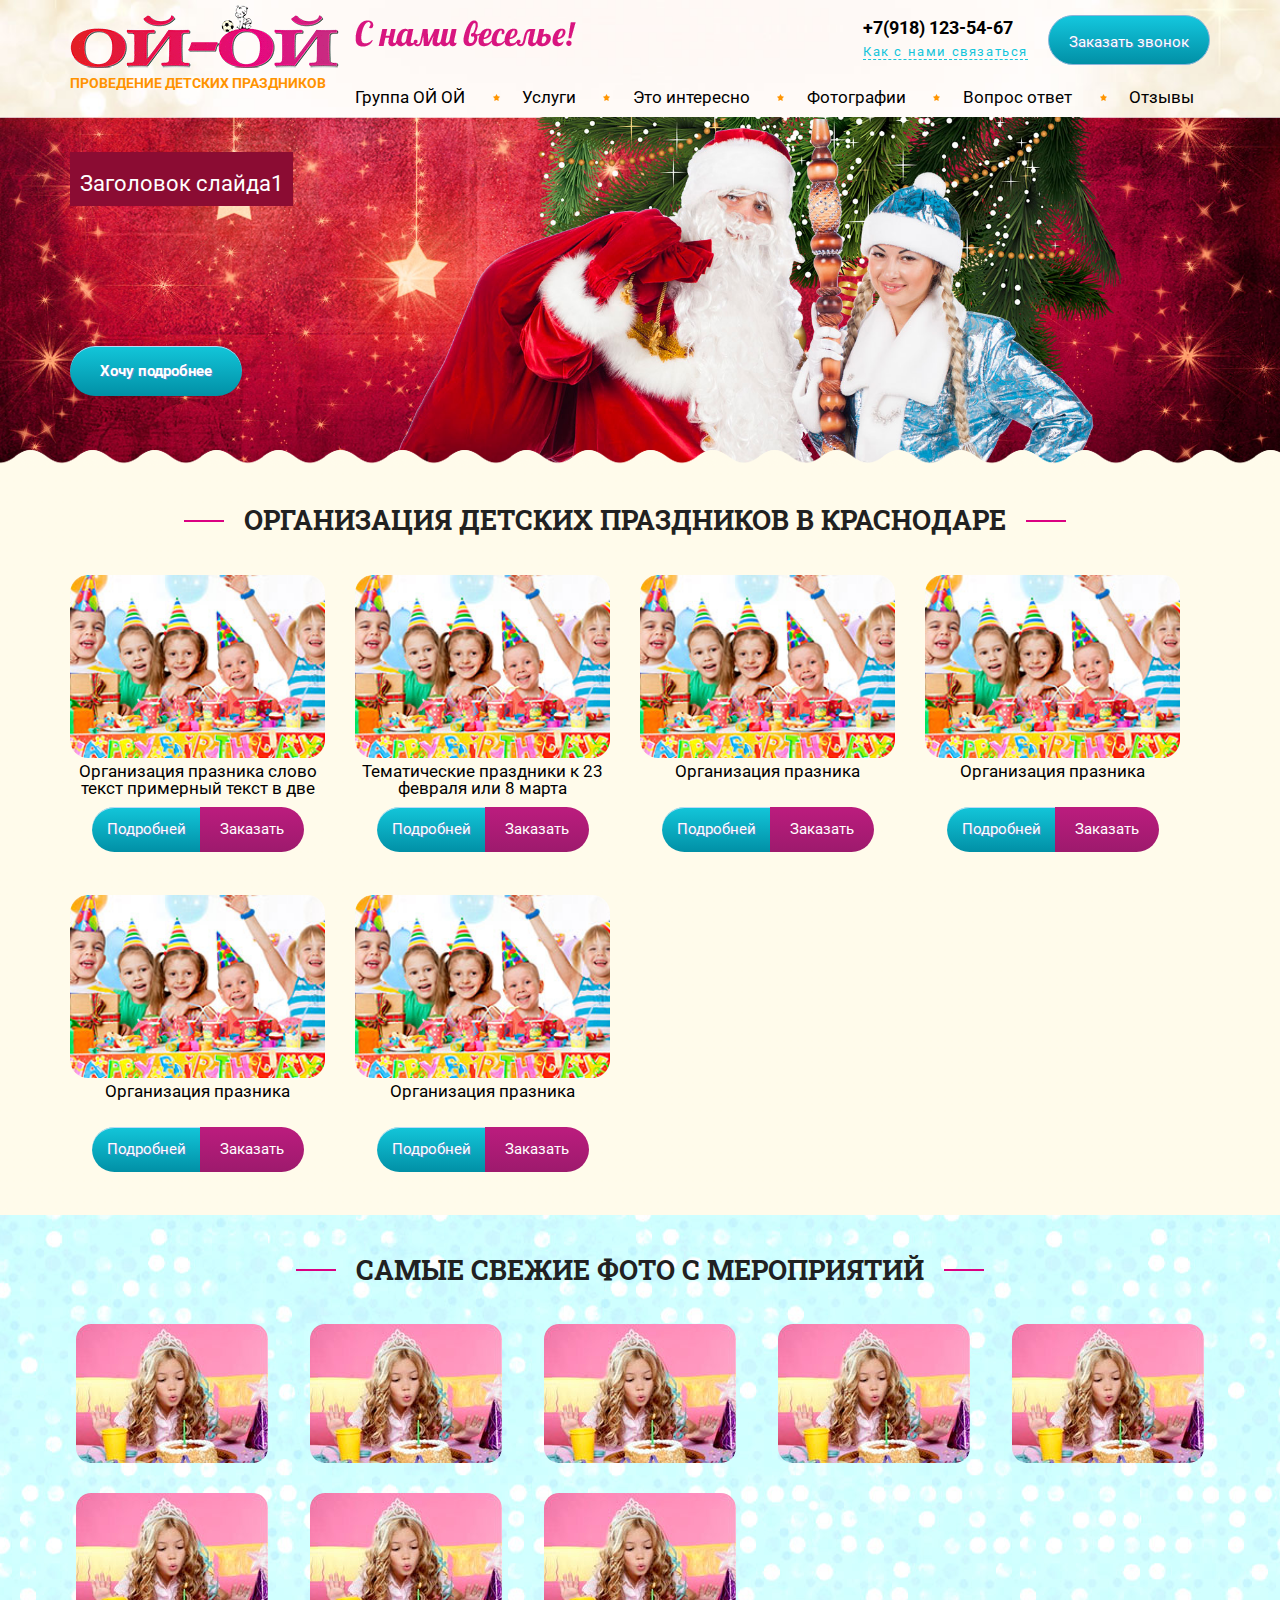
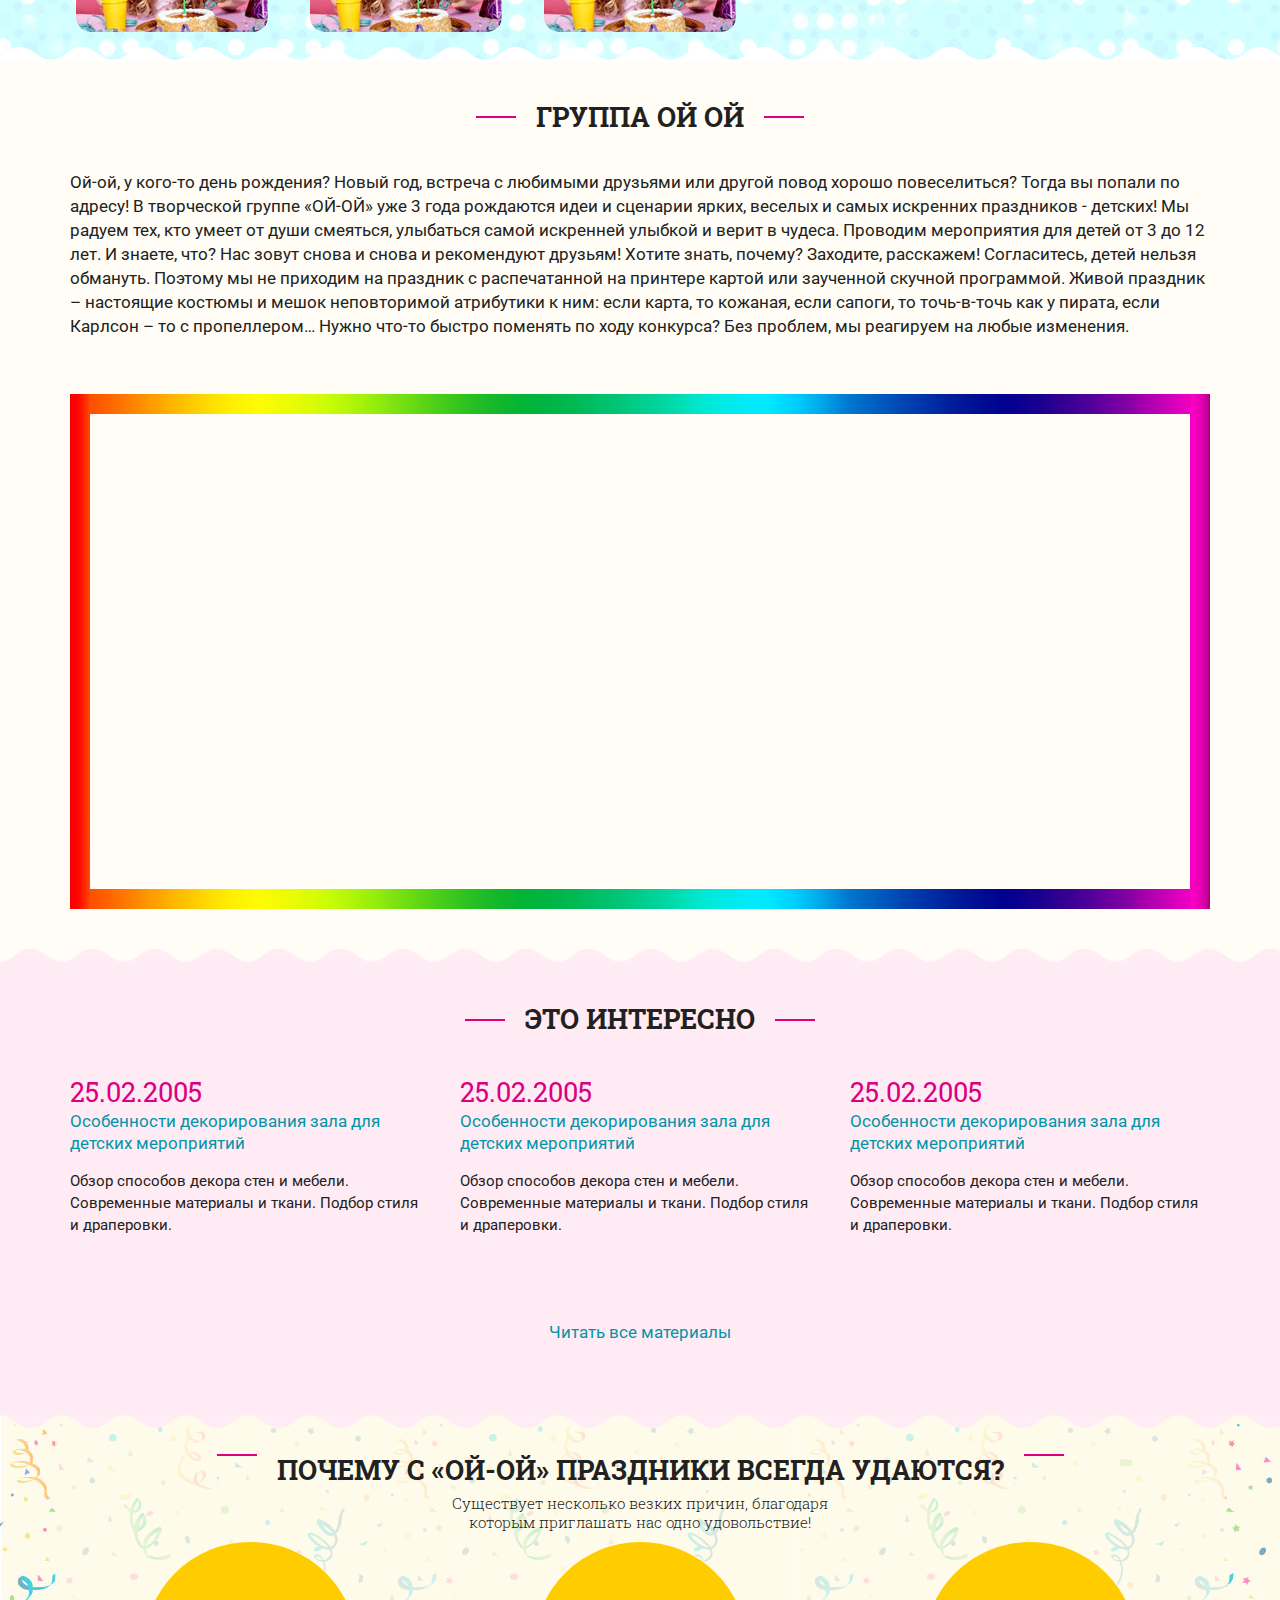
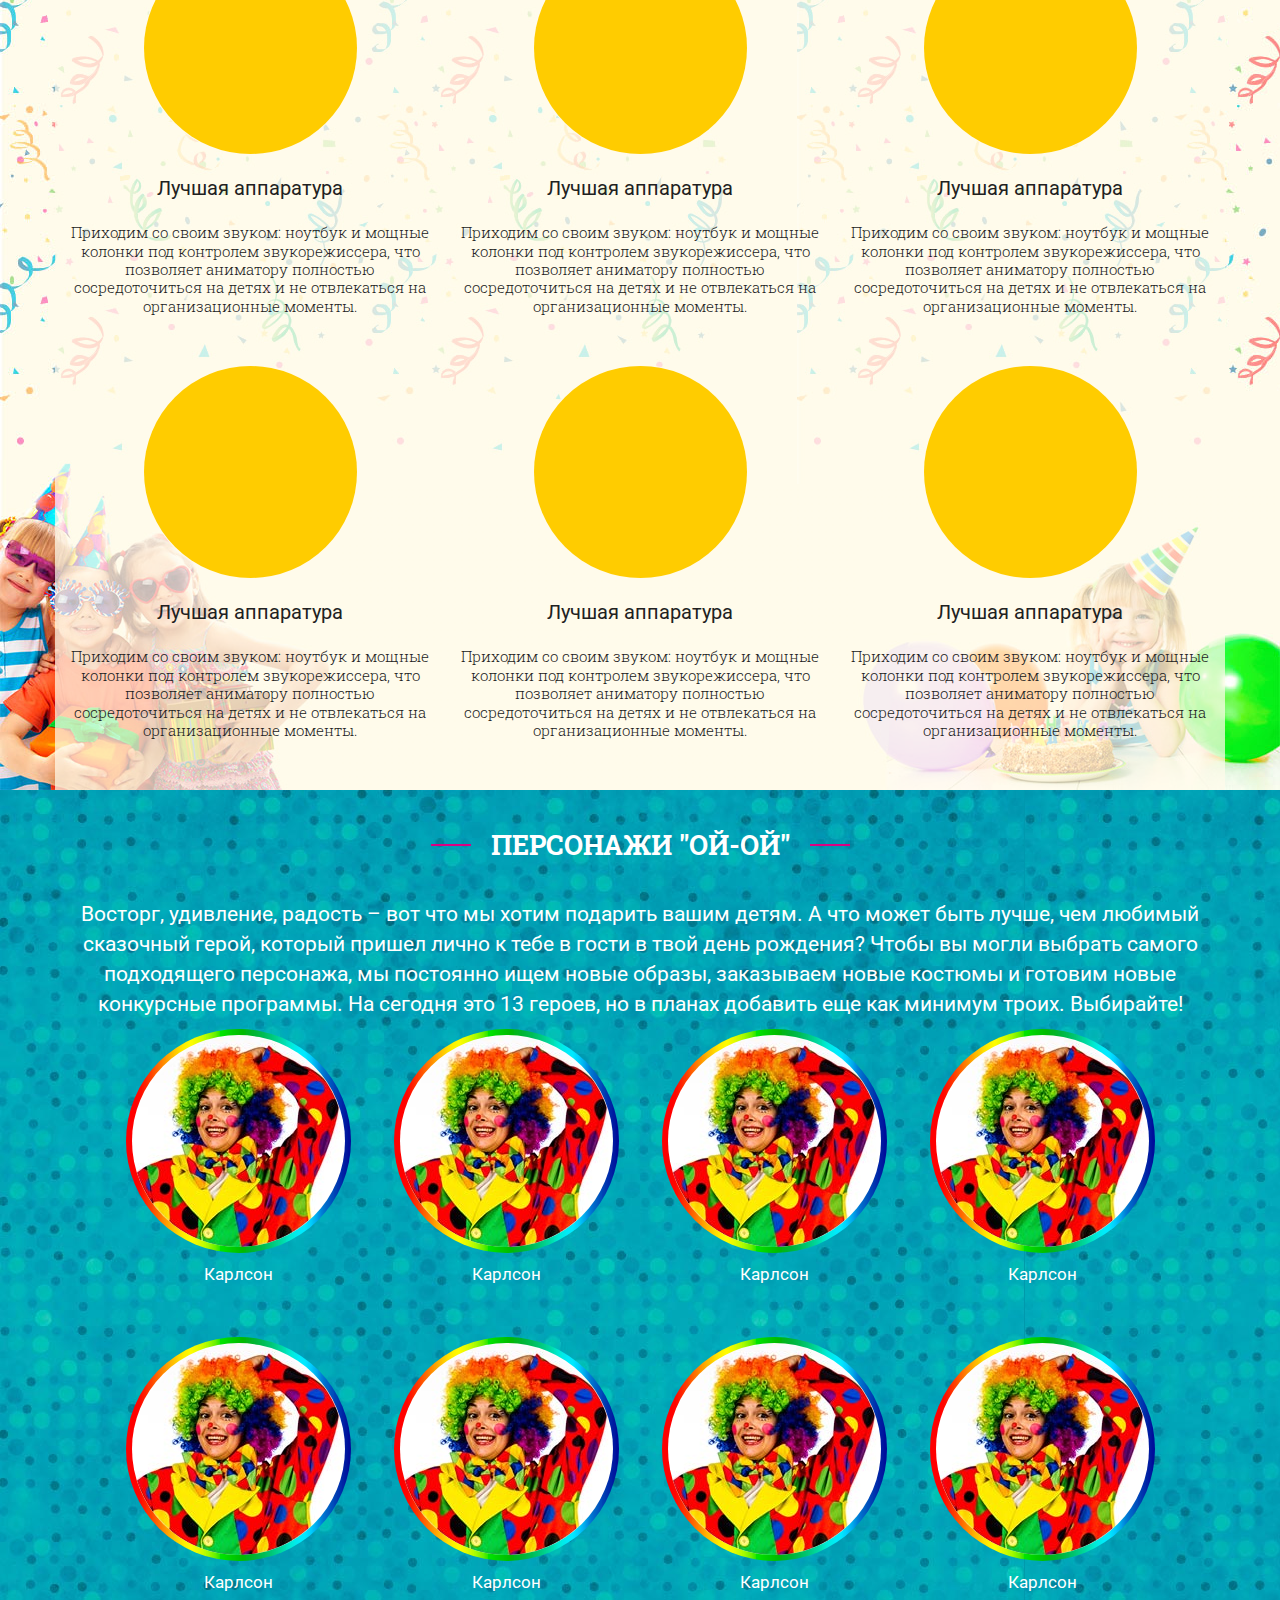
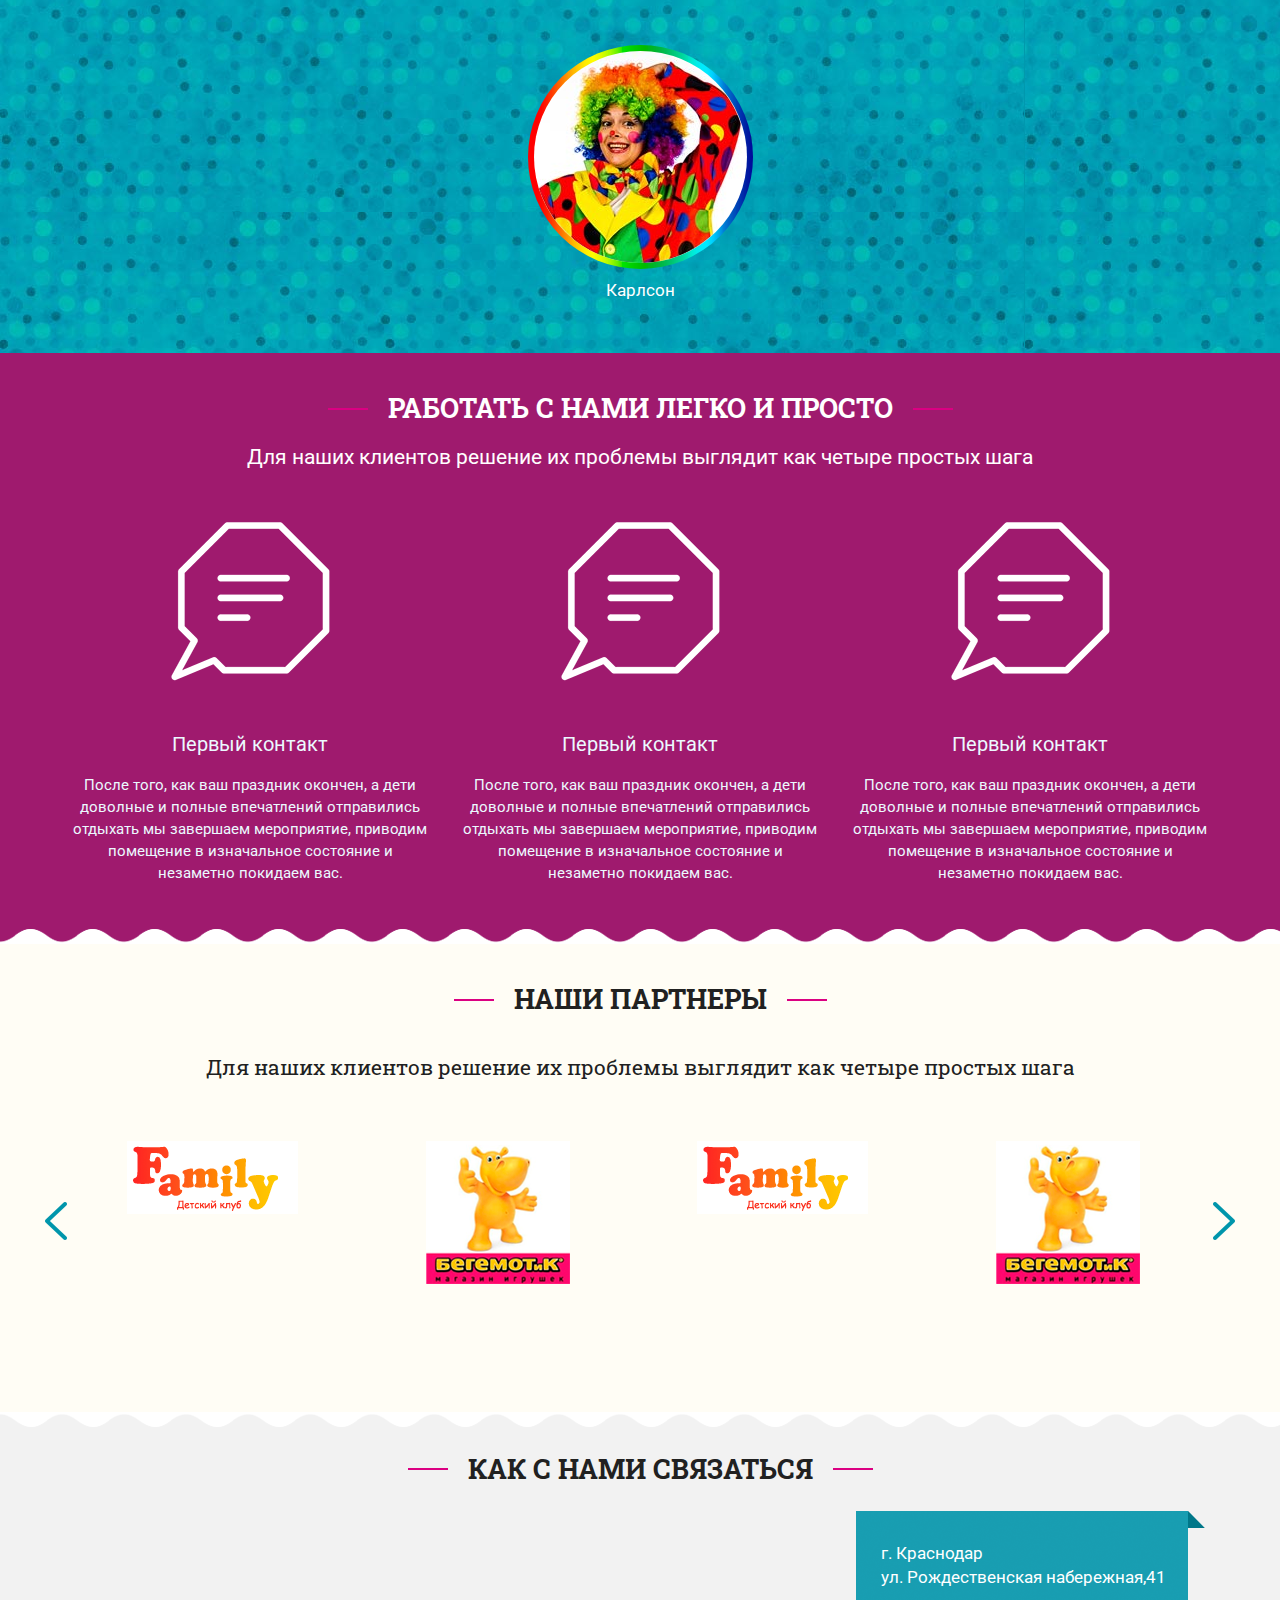
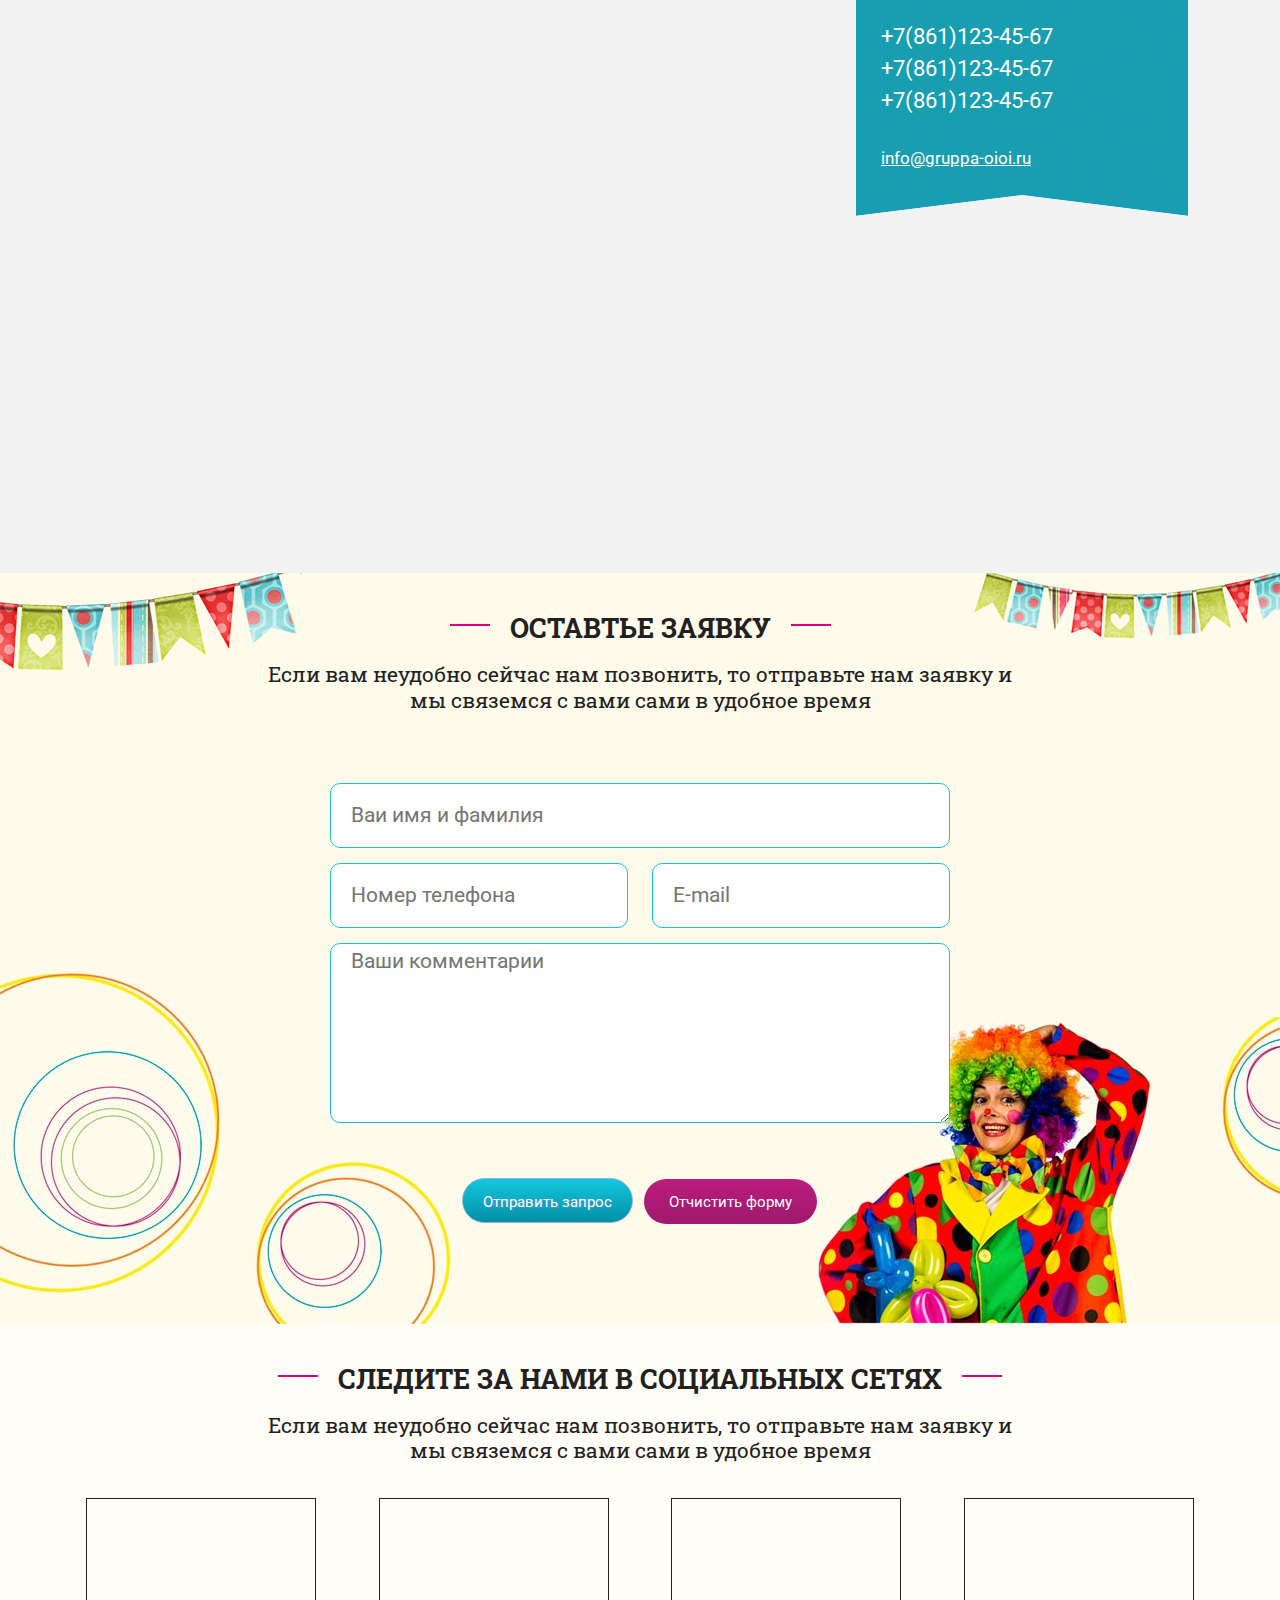
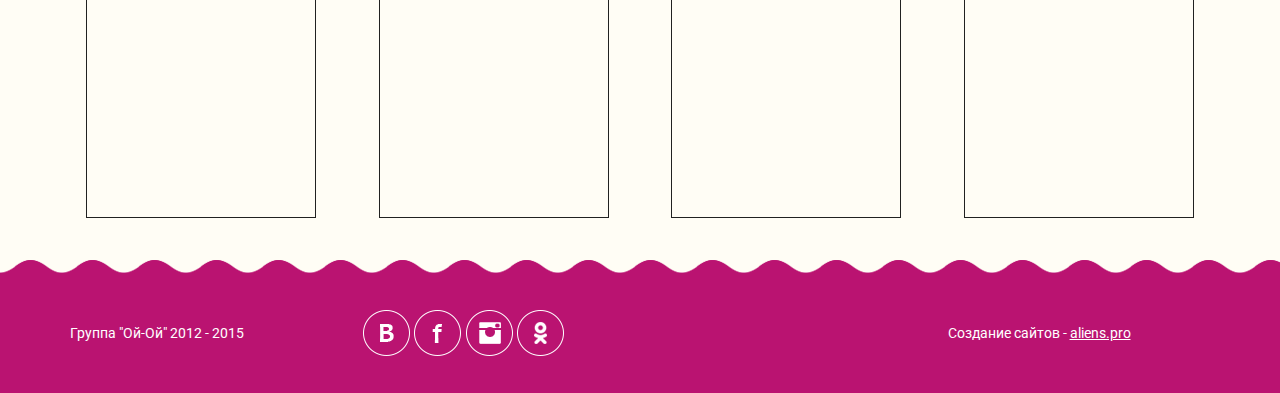
==== commit 71a93d9b: "init" ====
--- a/index.html
+++ b/index.html
@@ -133,7 +133,7 @@
 					<div class="col-md-3 col-sm-4 col-xs-6 col-xsm">
 						<div class="order-list-cell">
 							<a href="#" title="#"><img src="/images/item.jpg" alt="#"></a>
-							<span class="order-list-name">Организация празника</span>
+							<span class="order-list-name">Организация празника слово текст примерный текст в две строки</span>
 							<ul class="order-button-wrapper">
 								<li class="order-detail"><a href="#" title="#">Подробней</a></li>
 								<li class="order-send"><a href="#" title="#">Заказать</a></li>
--- a/css/style.css
+++ b/css/style.css
@@ -1,6 +1,9 @@
 body{
 	font-family: 'Roboto', sans-serif;
-	color:000;
+	color:#212121;
+}
+a{
+	color:#0294a9;
 }
 .text-center{
 	text-align:center;
@@ -206,6 +209,10 @@
 /**end component top menu**/
 
 /**start slider component**/
+.top-section>.container{
+	position: relative;
+
+}
 .slider-container>.row{
 	margin:0px;
 	padding:0px;
@@ -319,8 +326,10 @@
     font-size: 1.9em;
     padding-bottom: 40px;
     padding-top: 40px;
+    margin: 0px;
     position: relative;
     text-transform: uppercase;
+	font-weight:700
 }
 
 .order-header::before {
@@ -374,6 +383,7 @@
 	text-align:center;
 }
 .order-list-name {
+	color: #000;
 	display: inline-block;
     font-size: 1.2em;
     height: 44px;
@@ -450,6 +460,7 @@
 /**end component order-list on main page**/
 
 /**start component last photo on main page**/
+
 .last-photo-cell img {
     border-radius: 15px;
 }
@@ -923,9 +934,21 @@
 }
 
 footer{
-	background-color: #9f1a6e;
+	margin: 0 !important;
+	padding: 0!important;
+	background-image: url('/images/footer-bg.png');
 	min-height: 120px;
 	color: #fff;
+	position: relative;
+}
+footer::after {
+ 	background: rgba(0, 0, 0, 0) url("/images/footer-border.png") repeat scroll 0 0 / contain;
+    content: "";
+    display: block;
+    height: 15px;
+    position: absolute;
+    top: -13px;
+    width: 100%;
 }
 footer a{
 	color: #fff;
@@ -981,19 +1004,455 @@
 .ok-ico:hover{
 	background-position: -177px -48px;
 }
-
 /**end social widgets ico**/
+.section-head {
+	font-weight: 700;
+}
+/**start component bread crumbs**/
+.bread-crumbs-wrapper {
+    background: rgba(0, 0, 0, 0) url("/images/bread-crumbs-bg.png") repeat-x scroll 0 0 / contain ;
+    height: 58px;
+}
+
+.bread-crumbs-wrapper li {
+    display: inline-block;
+    position: relative;
+}
+.bread-crumbs-wrapper li:after{
+	display: inline-block;
+	content: ">";
+	position: relative;
+	height: 10px;
+	width:10x;
+	color: #13c5db;
+	margin-left: 5px;
+	margin-right: 5px;
+}
+.bread-crumbs-wrapper li:last-child:after{
+	display: none;
+}
+.bread-crumbs-wrapper li a{
+	color: #fff;
+	text-decoration: underline;
+}
+.bread-crumbs-wrapper li span{
+	color: #fff;
+}
+.bread-crumbs-wrapper ul {
+    display: table;
+    height: 48px;
+    margin: 0px;
+}
+.bread-crumbs-wrapper ul li {
+    display: table-cell;
+    vertical-align: middle;
+}
+/**end component bread crumbs**/
+
+/**start component phot0-list on photos page**/
+
+.photo-list-cell {
+    text-align: center;
+    position: relative;
+    margin-bottom: 50px;
+}
+.photo-list-cell img {
+    width: 100%;
+    border-radius: 10px;
+}
+.photo-data {
+    background: rgba(0, 0, 0, 0) url("/images/date-bg.png") repeat scroll 0 0;
+    color: #fff;
+    display: inline-block;
+    left: 0;
+    padding: 5px;
+    position: absolute;
+    top: 11%;
+}
+.photo-list-name {
+    color: #212121;
+    display: inline-block;
+    font-size: 1.28em;
+    height: 50px;
+    line-height: 1.3em;
+    margin-top: 10px;
+    overflow: hidden;
+}
+.photo-data::after {
+    background: rgba(0, 0, 0, 0) url("/images/date-before.png") no-repeat scroll 0 0;
+    content: "";
+    display: block;
+    height: 100%;
+    position: absolute;
+    right: -10px;
+    top: 0;
+    width: 10px;
+}
+/**end component photo-list on photos page**/
+
+/**start component interestin list on interesting page**/
+.inters-content::after, .inters-bottom-section:after {
+    clear: both;
+    content: "";
+    display: block;
+}
+.inters-content img {
+    float: left;
+    display: inline-block;
+    width: 49%;
+}
+.inters-content .inters-text {
+    float: left;
+    padding-left: 15px;
+    display: inline-block;
+    width: 49%;
+}
+.review-see-detail{
+	float: right;
+	width: 49%;
+	text-align: right;
+	font-size:1.2em;
+	text-decoration:underline;
+}
+
+.review-counte::before {
+    background: rgba(0, 0, 0, 0) url("/images/counter-ico.png") no-repeat scroll 0 0;
+    content: "";
+    display: block;
+    height: 12px;
+    left: 0;
+    position: absolute;
+    top: 6px;
+    width: 22px;
+}
+.review-counte{
+	padding-left: 30px;
+	position:relative;
+	float: left;
+	display: inline-block;
+	width: 49%;
+	color:#b3b3b3;
+}
+.inters-bottom-section{
+	margin-top:25px;
+}
+.inters-cell{
+	margin-bottom: 50px;
+}
+/**end component interesting list on interesting page**/
+
+/**start component programm-list on main page**/
+.programm-wrapper{
+	background-image: url("/images/programm-left-person.jpg"),url("/images/programm-right-person.jpg");
+    background-position: left bottom,right bottom;
+    background-repeat: no-repeat,no-repeat;
+    background-size: contain, contain;
+}
+.programm-wrapper h3 {
+    font-family: Roboto Slab;
+    font-size: 1.5em;
+    margin-bottom: 25px;
+    margin-top: 25px;
+}
+main{
+	background-image:url('/images/programm-bg.png');
+
+}
+.service-header h2 {
+    color: #48bac7;
+    font-family: Roboto Slab;
+    font-size: 1.9em;
+    font-weight: 700;
+    margin: 0;
+    padding: 0 0 15px;
+}
+.programm-wrapper{
+}
+.programm-wrapper .row {
+    width: 100%;
+}
+.programm-list-wrapper{
+	text-align:center;
+}
+.programm-button-wrapper{
+	margin:0px;
+	padding:0px;
+}
+.programm-button-wrapper li{
+	display:inline-block;
+}
+.programm-list-cell img{
+	width:100%;
+	border-radius: 18px;
+}
+.programm-list-cell{
+	margin-bottom:40px;
+}
+.programm-wrapper{
+	text-align:center;
+}
+.programm-list-name {
+	color: #000;
+	display: inline-block;
+    font-size: 1.2em;
+    height: 44px;
+    line-height: 1em;
+    overflow: hidden;
+    padding-top: 5px;
+}
+.programm-list-cell {
+    height: 280px;
+}
+.programm-detail a{
+	-moz-box-shadow:inset 0px 1px 0px 0px #bbdaf7;
+	-webkit-box-shadow:inset 0px 1px 0px 0px #bbdaf7;
+	box-shadow:inset 0px 1px 0px 0px #bbdaf7;
+	background:-webkit-gradient( linear, left top, left bottom, color-stop(0.05, #12c3d7), color-stop(1, #0190a6) );
+	background:-moz-linear-gradient( center top, #12c3d7 5%, #0190a6 100% );
+	filter:progid:DXImageTransform.Microsoft.gradient(startColorstr='#12c3d7', endColorstr='#0190a6');
+	background-color:#12c3d7;
+	text-indent:0;
+	display:inline-block;
+	color:#ffffff;
+	font-size:15px;
+	font-weight:400;
+	font-style:normal;
+	height:45px;
+	line-height:45px;
+	text-decoration:none;
+	text-align:center;
+	text-shadow:1px 1px 0px #528ecc;
+    padding-left: 15px;
+    padding-right: 15px;
+	border-radius: 25px 0 0 25px;
+	position:relative;
+	left:2px;
+}
+.programm-detail a:hover{
+	background:-webkit-gradient( linear, left top, left bottom, color-stop(0.05, #0190a6), color-stop(1, #12c3d7) );
+	background:-moz-linear-gradient( center top, #0190a6 5%, #12c3d7 100% );
+	filter:progid:DXImageTransform.Microsoft.gradient(startColorstr='#0190a6', endColorstr='#12c3d7');
+	background-color:#0190a6;
+	text-decoration:none;
+	color:#fff;
+}
+.programm-send a{
+	background:-webkit-gradient( linear, left top, left bottom, color-stop(0.05, #ba1c7d), color-stop(1, #9d1a6d) );
+	background:-moz-linear-gradient( center top, #ba1c7d 5%, #9d1a6d 100% );
+	filter:progid:DXImageTransform.Microsoft.gradient(startColorstr='#ba1c7d', endColorstr='#9d1a6d');
+	background-color:#ba1c7d;
+	text-indent:0;
+	display:inline-block;
+	color:#ffffff;
+	font-size:15px;
+	font-weight:400;
+	font-style:normal;
+	height:45px;
+	line-height:45px;
+	text-decoration:none;
+	text-align:center;
+	border-radius: 0 25px 25px 0px;
+	left: -2px;
+    padding-left: 20px;
+    padding-right: 20px;
+    position: relative;
+}
+.programm-send a:hover{
+	background:-webkit-gradient( linear, left top, left bottom, color-stop(0.05, #9d1a6d), color-stop(1, #ba1c7d) );
+	background:-moz-linear-gradient( center top, #9d1a6d 5%, #ba1c7d 100% );
+	filter:progid:DXImageTransform.Microsoft.gradient(startColorstr='#9d1a6d', endColorstr='#ba1c7d');
+	background-color:#9d1a6d;
+	background-color:#0190a6;
+	text-decoration:none;
+	color:#fff;
+}
+.programm-wrapper .container{
+	background-image: url('/images/progaramm-opacity.png');
+}
+
+/**end component programm-list on main page**/
+
+/**start component dop-services-list on main page**/
+.dop-services-wrapper{
+	background-image: url('/images/dop-services-left-top-bg.jpg'),url('/images/dop-services-right-bottom-bg.jpg');
+	background-repeat: no-repeat, no-repeat;
+	background-position: left top, right bottom;
+}
+.dop-services-wrapper h3 {
+    font-family: Roboto Slab;
+    font-size: 1.5em;
+    margin-bottom: 25px;
+    margin-top: 25px;
+}
+
+.service-header h2 {
+    color: #48bac7;
+    font-family: Roboto Slab;
+    font-size: 1.9em;
+    font-weight: 700;
+    margin: 0;
+    padding: 0 0 15px;
+    text-transform: uppercase;
+}
+.dop-services-wrapper{
+}
+.dop-services-wrapper .row {
+    width: 100%;
+}
+.dop-services-list-wrapper{
+	text-align:center;
+}
+.dop-services-button-wrapper{
+	margin:0px;
+	padding:0px;
+}
+.dop-services-button-wrapper li{
+	display:inline-block;
+}
+.dop-services-list-cell img{
+	width:100%;
+	border-radius: 18px;
+}
+.dop-services-list-cell{
+	margin-bottom:40px;
+}
+.dop-services-wrapper{
+	text-align:center;
+	background-color: #ecfdff;
+}
+.dop-services-list-name {
+	color: #000;
+	display: inline-block;
+    font-size: 1.2em;
+    height: 44px;
+    line-height: 1em;
+    overflow: hidden;
+    padding-top: 5px;
+}
+.dop-services-list-cell {
+    height: 280px;
+}
+.dop-services-detail a{
+	-moz-box-shadow:inset 0px 1px 0px 0px #bbdaf7;
+	-webkit-box-shadow:inset 0px 1px 0px 0px #bbdaf7;
+	box-shadow:inset 0px 1px 0px 0px #bbdaf7;
+	background:-webkit-gradient( linear, left top, left bottom, color-stop(0.05, #12c3d7), color-stop(1, #0190a6) );
+	background:-moz-linear-gradient( center top, #12c3d7 5%, #0190a6 100% );
+	filter:progid:DXImageTransform.Microsoft.gradient(startColorstr='#12c3d7', endColorstr='#0190a6');
+	background-color:#12c3d7;
+	text-indent:0;
+	display:inline-block;
+	color:#ffffff;
+	font-size:15px;
+	font-weight:400;
+	font-style:normal;
+	height:45px;
+	line-height:45px;
+	text-decoration:none;
+	text-align:center;
+	text-shadow:1px 1px 0px #528ecc;
+    padding-left: 15px;
+    padding-right: 15px;
+	border-radius: 25px 0 0 25px;
+	position:relative;
+	left:2px;
+}
+.dop-services-detail a:hover{
+	background:-webkit-gradient( linear, left top, left bottom, color-stop(0.05, #0190a6), color-stop(1, #12c3d7) );
+	background:-moz-linear-gradient( center top, #0190a6 5%, #12c3d7 100% );
+	filter:progid:DXImageTransform.Microsoft.gradient(startColorstr='#0190a6', endColorstr='#12c3d7');
+	background-color:#0190a6;
+	text-decoration:none;
+	color:#fff;
+}
+.dop-services-send a{
+	background:-webkit-gradient( linear, left top, left bottom, color-stop(0.05, #ba1c7d), color-stop(1, #9d1a6d) );
+	background:-moz-linear-gradient( center top, #ba1c7d 5%, #9d1a6d 100% );
+	filter:progid:DXImageTransform.Microsoft.gradient(startColorstr='#ba1c7d', endColorstr='#9d1a6d');
+	background-color:#ba1c7d;
+	text-indent:0;
+	display:inline-block;
+	color:#ffffff;
+	font-size:15px;
+	font-weight:400;
+	font-style:normal;
+	height:45px;
+	line-height:45px;
+	text-decoration:none;
+	text-align:center;
+	border-radius: 0 25px 25px 0px;
+	left: -2px;
+    padding-left: 20px;
+    padding-right: 20px;
+    position: relative;
+}
+.dop-services-send a:hover{
+	background:-webkit-gradient( linear, left top, left bottom, color-stop(0.05, #9d1a6d), color-stop(1, #ba1c7d) );
+	background:-moz-linear-gradient( center top, #9d1a6d 5%, #ba1c7d 100% );
+	filter:progid:DXImageTransform.Microsoft.gradient(startColorstr='#9d1a6d', endColorstr='#ba1c7d');
+	background-color:#9d1a6d;
+	background-color:#0190a6;
+	text-decoration:none;
+	color:#fff;
+}
+.dop-services-list-wrapper{
+	
+}
+.dop-services-wrapper h2 {
+    color: #9f1a6e;
+    margin-top: 35px;
+}
+/**end component dop-services-list**/
+
+/**start component interesting list on interesing page**/
+.inters-data {
+    color: #db0082;
+    font-size: 2em;
+}
+.inters-name > a {
+    font-size: 1.2em;
+    margin-bottom: 15px;
+    text-decoration: underline;
+}
+.inters-name {
+    height: 50px;
+    margin-bottom: 15px;
+    overflow: hidden;
+}
+.inters-text {
+    color: #000;
+    font-size: 1.2em;
+    font-weight: 400;
+    line-height: 1.4em;
+}
+/**end component interesting list on interesting page**/
+
 @media (max-width: 2040px) {
 	.order-wrapper{
 		background-image:url('/images/bg-clawn-normal.jpg'),url('/images/bg-baloon-normal.jpg'), url('/images/order-bg.png');
 	}
 }
+@media (max-width: 1866px){
+	.programm-wrapper{
+		background-image: url("/images/programm-left-person-n.jpg"),url("/images/programm-right-person-n.jpg");
+	    background-position: left bottom,right bottom;
+	    background-repeat: no-repeat,no-repeat;
+	    background-size: auto, auto;
+	}
+	.dop-services-wrapper{
+		background-image: url('/images/dop-services-left-top-bg-n.jpg'),url('/images/dop-services-right-bottom-bg-n.jpg');
+		background-repeat: no-repeat, no-repeat;
+		background-position: left top, right bottom;
+		background-size: auto, auto;
+	}
+}
 @media (max-width: 1785px) {
 	.order-wrapper{
 		background-image:url('/images/bg-clawn-small.jpg'),url('/images/bg-baloon-small.jpg'), url('/images/order-bg.png');
 	}
 	
 }
+
 @media (max-width: 1608px) {
 	.feed-back-wrapper{
 		background-image: url('/images/feed-back-clawn-bg-right-top-normal.jpg'),
@@ -1034,6 +1493,18 @@
 	}
 }
 @media (max-width: 1200px) {
+	.dop-services-wrapper{
+		background-image: url('/images/dop-services-left-top-bg-s.jpg'),url('/images/dop-services-right-bottom-bg-s.jpg');
+		background-repeat: no-repeat, no-repeat;
+		background-position: left top, right bottom;
+		background-size: auto, auto;
+	}
+	.programm-wrapper{
+		background-image: url("/images/programm-left-person-m.jpg"),url("/images/programm-right-person-s.jpg");
+	    background-position: left bottom,right bottom;
+	    background-repeat: no-repeat,no-repeat;
+	    background-size: auto, auto;
+	}
 	.top-menu li {
 		padding-left: 10px;
 		padding-right: 10px;
@@ -1050,7 +1521,7 @@
 	.log-right-wrapper {
 		padding-left: 25px;
 	}
-	.order-detail a, .order-send a{
+	.order-detail a, .order-send a, .programm-detail a, .programm-send a, .dop-services-detail a, .dop-services-send a{
 		font-size:14px;
 		padding-left:10px;
 		padding-right:10px;
@@ -1059,6 +1530,20 @@
 }
 
 @media(max-width: 991px){
+	.programm-wrapper,	.dop-services-wrapper{
+		
+		background-image: none;
+	}
+	.bread-crumbs-wrapper, .bread-crumbs-wrapper ul{
+		height: 38px;
+	}
+	footer::after {
+	    height: 10px;
+	    top: -9px;
+	}
+	.top-section > .container::before {
+		display: none;
+	}
 	.top-menu{
 		display:none;
 	}
@@ -1394,7 +1879,7 @@
 	.log-wrapper img {
 		width: 100%;
 	}
-	.order-detail a, .order-send a{
+	.order-detail a, .order-send a, .prgoramm-detail a, .programm-send a, .dop-services-detail a, .dop-services-send{
 		font-size:12px;
 		padding-left:2px;
 		padding-right:2px;
@@ -1445,7 +1930,7 @@
     width: 100%;
     float: left;
   }
-  .order-list-cell img{
+  .order-list-cell img, .programm-list-cell img, .dop-services-list-cell img {
 	width:100%;
   }
 }
